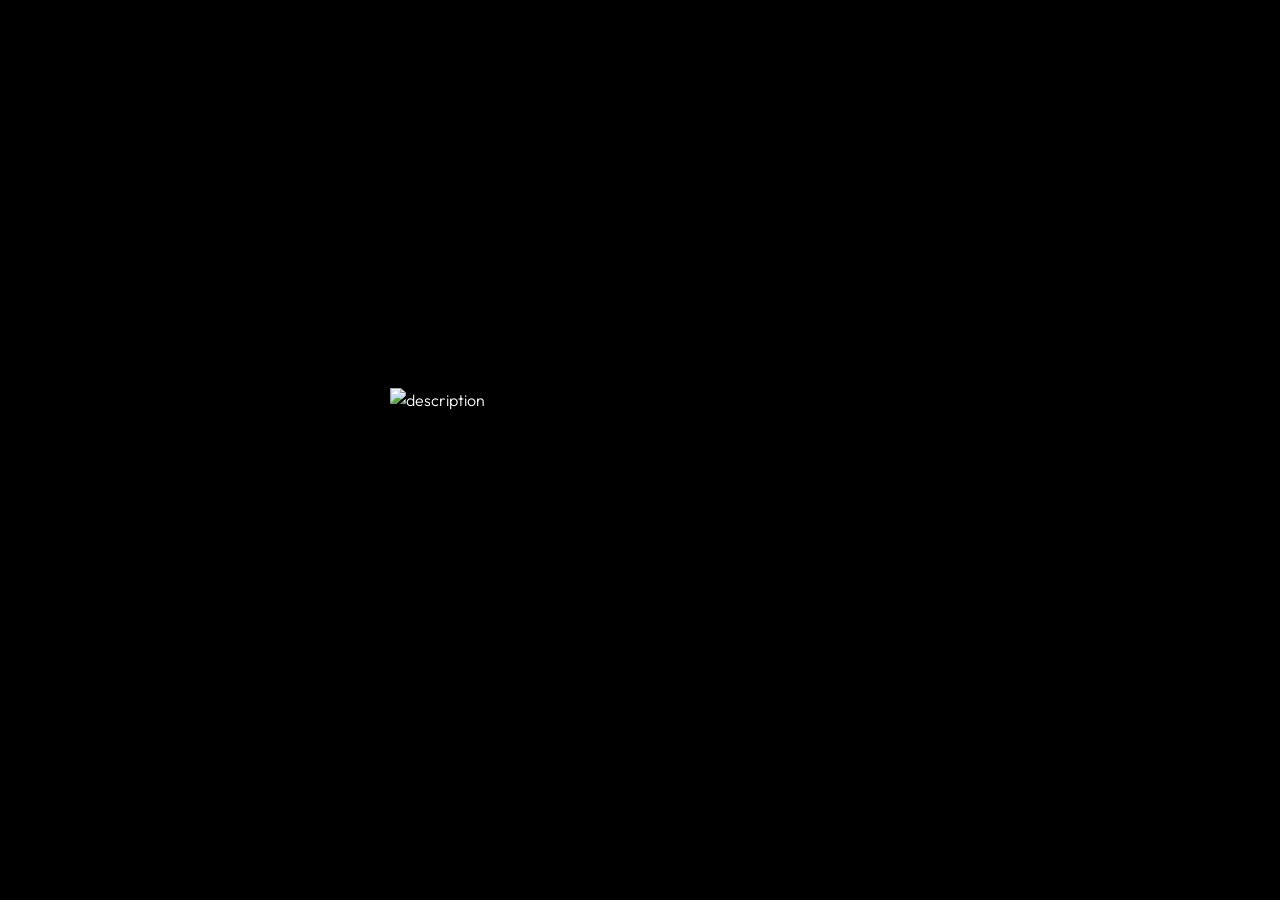
==== index.html @ 82092ff6 "ggt" ====
<!DOCTYPE html>
<html lang="en">

<head>

    <meta charset="UTF-8">
    <meta name="viewport" content="width=device-width, initial-scale=1.0">
    <meta http-equiv="X-UA-Compatible" content="ie=edge">

    <!-- bootstrap grid css -->
    <link rel="stylesheet" href="css/plugins/bootstrap-grid.css">
    <!-- font awesome css -->
    <link rel="stylesheet" href="css/plugins/font-awesome.min.css">
    <!-- swiper css -->
    <link rel="stylesheet" href="css/plugins/swiper.min.css">
    <!-- fancybox css -->
    <link rel="stylesheet" href="css/plugins/fancybox.min.css">
    <!-- ashley scss -->
    <link rel="stylesheet" href="css/style.css">
    <!-- page name -->

    <title>CHAYAMANA</title>
    <link rel="icon" type="image/png" href="Pics/IMG_8922.PNG">
<style>
.mil-preloader-animation .mil-animation-1 {
    opacity: 1;
    visibility: visible;
    animation: fadeOutText 0.6s ease forwards;
    animation-delay: 2s;
}
.mil-reveal-box {
    opacity: 0;
    animation: showThenHideBox 1.4s ease forwards;
    animation-delay: 2.6s;
    transform-origin: left;
}
.mil-preloader-animation .mil-animation-2 img {
    opacity: 0;
    animation: fadeInLogo 0.8s ease forwards;
    animation-delay: 4.2s;
}
@keyframes fadeOutText {
    to { opacity: 0; visibility: hidden; }
}
@keyframes showThenHideBox {
    0% { opacity: 1; transform: scaleX(1); }
    60% { opacity: 1; transform: scaleX(1); }
    100% { opacity: 1; transform: scaleX(0); }
}
@keyframes fadeInLogo {
    to { opacity: 1; }
}

/* Photo slideshow: fades between images every 5 seconds */
.mil-photo-slideshow {
    position: relative;
    overflow: hidden;
}
.mil-slide-img {
    position: absolute;
    top: 0;
    left: 0;
    width: 100%;
    height: 100%;
    object-fit: cover;
    opacity: 0;
    transition: opacity 1s ease-in-out;
}
.mil-slide-img.mil-slide-active {
    opacity: 1;
}

/* Circle photo: fills a decorative ring with a real photo */
.mil-team-list {
    position: relative;
}
.mil-circle-photo {
    position: absolute;
    width: 120px;
    height: 120px;
    border-radius: 50%;
    overflow: hidden;
    top: 50%;
    left: 50%;
    transform: translate(-50%, -50%);
    z-index: 3;
    pointer-events: none;
}
.mil-circle-photo img {
    width: 100%;
    height: 100%;
    object-fit: cover;

    
}
/* Small circular avatar above testimonial text, aligned left */
.mil-review-avatar {
    width: 110px;
    height: 110px;
    border-radius: 50%;
    overflow: hidden;
    margin: 0 auto 20px auto;
    border: 2px solid #fff;
}

.mil-review-avatar img {
    width: 100%;
    height: 100%;
    object-fit: cover;
}

.mil-rules-badge {
    display: flex;
    flex: 0 0 auto;
    width: min(460px, 70vw);
    align-items: center;
    justify-content: center;
    margin: 0;
    overflow: visible;
}

.mil-rules-title {
    display: flex;
    flex-direction: column;
    align-items: center;
    gap: 20px;
}

.mil-rules-badge img {
    display: block;
    width: 100%;
    height: auto;
    max-height: none;
    object-fit: contain;
    object-position: center;
}

@media screen and (max-width: 768px) {
    .mil-rules-badge {
        width: min(340px, 78vw);
    }
}

.mil-partners-black {
    display: flex;
    min-height: 110px;
    align-items: center;
    padding: 15px 0;
}

.mil-partners-black .container {
    display: flex;
    align-items: center;
    justify-content: center;
    padding: 0;
}

.mil-partners-black .swiper-container {
    height: 80px;
}

.mil-partners-black .swiper-wrapper,
.mil-partners-black .swiper-slide,
.mil-partners-black .mil-partner-frame {
    height: 100%;
}

.mil-partners-black .mil-partner-frame {
    display: flex;
    align-items: center;
    justify-content: center;
}

.mil-partners-black .mil-partner-frame img {
    max-height: 70px;
    object-fit: contain;
}

</style>
</head>

<body>

    <!-- wrapper -->
    <div class="mil-wrapper" id="top">

        <!-- cursor -->
        <div class="mil-ball">
            <span class="mil-icon-1">
                <svg viewBox="0 0 128 128">
                    <path d="M106.1,41.9c-1.2-1.2-3.1-1.2-4.2,0c-1.2,1.2-1.2,3.1,0,4.2L116.8,61H11.2l14.9-14.9c1.2-1.2,1.2-3.1,0-4.2	c-1.2-1.2-3.1-1.2-4.2,0l-20,20c-1.2,1.2-1.2,3.1,0,4.2l20,20c0.6,0.6,1.4,0.9,2.1,0.9s1.5-0.3,2.1-0.9c1.2-1.2,1.2-3.1,0-4.2	L11.2,67h105.5l-14.9,14.9c-1.2,1.2-1.2,3.1,0,4.2c0.6,0.6,1.4,0.9,2.1,0.9s1.5-0.3,2.1-0.9l20-20c1.2-1.2,1.2-3.1,0-4.2L106.1,41.9	z" />
                </svg>
            </span>
            <div class="mil-more-text">More</div>
            <div class="mil-choose-text">Сhoose</div>
        </div>
        <!-- cursor end -->

        <!-- preloader -->
<div class="mil-preloader" style="background-image: linear-gradient(rgba(0,0,0,0.8), rgba(0,0,0,0.8)), url('New folder/FB_IMG_1783052125417.jpg.jpeg'); background-size: cover; background-position: center;">            
    <div class="mil-preloader-animation">
                <div class="mil-pos-abs mil-animation-1">
                    <p class="mil-h3 mil-muted"><B>Light.</B></p>
                    <p class="mil-h3 mil-muted mil-thin">Vision
                        .</p>
                    <p class="mil-h3 mil-muted"><B>Expression.</B></p>
                </div>
 <div class="mil-pos-abs mil-animation-2">
                    <div class="mil-reveal-frame">
                        <p class="mil-reveal-box"></p>
                        <img src="Pics/chayamana logo.png" width="500" height="125" alt="description">

                    </div>
                </div>

            </div>
        </div>

        <!-- preloader end -->

        <!-- scrollbar progress -->
        <div class="mil-progress-track">
            <div class="mil-progress"></div>
        </div>
        <!-- scrollbar progress end -->

        <!-- menu -->
        <div class="mil-menu-frame">
            <!-- frame clone -->
            <div class="mil-frame-top">
                <a href="index.html" class="mil-logo"><img loading="lazy" src="Pics/IMG_8922.PNG" alt="Logo" style="height: 40px; width: auto;"></a>
                <div class="mil-menu-btn">
                    <span></span>
                </div>
            </div>
            <!-- frame clone end -->
            <div class="container">
                <div class="mil-menu-content">
                    <div class="row">
                        <div class="col-xl-5">

                            <nav class="mil-main-menu" id="swupMenu">
                                <ul>
                                    <li class="mil-has-children mil-active">
                                        <a href="#.">Homepage</a>
                                        <ul>
                                            <li><a href="index.html">Landing page</a></li>
                                        </ul>
                                    </li>
                                    <li class="mil-has-children">
                                     <a href="#.">Legacy Of CHAYAMANA</a>
                                    <ul>
                                    <li><a href="portfolio-1.html">Grid type 1</a></li>
                                    </ul>
                                    </li>
                                    <li class="mil-has-children">
                                  <a href="#.">Rules And Regulations</a>
                                        <ul>
                                  <li><a data-no-swup href="Yellow and Grey Modern Clean Company Project Proposal.pdf" target="_blank" rel="noopener">View PDF</a></li>
                                </ul>
                                </li>
                                </ul>
                            </nav>

                        </div>
                        <div class="col-xl-7">

                            <div class="mil-menu-right-frame">
                                <div class="mil-animation-in">
                                    <div class="mil-animation-frame">
                                        <div class="mil-animation mil-position-1 mil-scale" data-value-1="2" data-value-2="2"></div>
                                    </div>
                                </div>
                                <div class="mil-menu-right">
                                    <div class="row">
                                        <div class="col-lg-8 mil-mb-60">

                                            <h6 class="mil-muted mil-mb-30">Projects</h6>

                                            <ul class="mil-menu-list">
                                                <li><a href="portfolio-1.html" class="mil-light-soft">Legacy Of CHAYAMANA</a></li>
                                                            <li><a href="physical-competition.html" class="mil-light-soft">Physical Competition</a></li>
                                                            <li><a href="#rules" class="mil-light-soft">Submission</a></li>
                                                            <li><a href="Yellow and Grey Modern Clean Company Project Proposal.pdf" class="mil-light-soft" target="_blank" rel="noopener">Rules and</a></li>
                                            </ul>
</div>

<div class="row justify-content-between flex-sm-row-reverse">
                                <div class="col-md-7 col-lg-6">

                                    <div class="row justify-content-between">

                                        <div class="col-md-6 col-lg-5 mil-mb-60">

                                            <h6 class="mil-muted mil-up mil-mb-30">Chamathka Sadaru</h6><br>

                                            <p class="mil-light-soft mil-up"> Project Chair-person <a class="mil-no-wrap" href="tel:+94778400503">0778400503</a></p>

                                        </div>
                                        <div class="col-md-6 col-lg-5 mil-mb-60">

                                            <h6 class="mil-muted mil-up mil-mb-30">Pavan Bandara</h6><br>

                                            <p class="mil-light-soft mil-up"> Project Chair-person <a class="mil-no-wrap" href="tel:+94706088879">0706088879</a></p>

                                        </div>
                                    </div>

                                </div>
                            
                                    
                                </div>
                            </div>

                        </div>
                    </div>
                </div>
            </div>
        </div>
        <!-- menu -->
        
        <!-- curtain -->
        <div class="mil-curtain"></div>
        <!-- curtain end -->

        <!-- frame -->
        <div class="mil-frame">
            <div class="mil-frame-top">
                <a href="index.html" class="mil-logo"><img src="Pics/IMG_8922.PNG" alt="Logo" style="height: 40px; width: auto;"></a>
                <div class="mil-menu-btn">
                    <span></span>
                </div>
            </div>
            <div class="mil-frame-bottom">
                <div class="mil-current-page"></div>
                <div class="mil-back-to-top">
                    <a href="#top" class="mil-link mil-dark mil-arrow-place">
                        <span>Back to top</span>
                    </a>
                </div>
            </div>
        </div>
        <!-- frame end -->

        <!-- content -->
        <div class="mil-content">
            <div id="swupMain" class="mil-main-transition">

                <!-- banner -->
                <section class="mil-banner mil-dark-bg">
                    <div class="mi-invert-fix">
                        <div class="mil-animation-frame">
                            <div class="mil-animation mil-position-1 mil-scale" data-value-1="7" data-value-2="1.6"></div>
                            <div class="mil-animation mil-position-2 mil-scale" data-value-1="4" data-value-2="1"></div>
                            <div class="mil-animation mil-position-3 mil-scale" data-value-1="1.2" data-value-2=".1"></div>
                        </div>

                        <div class="mil-gradient"></div>

                        <div class="container">
                            <div class="mil-banner-content mil-up">
<br><img src="Pics/chayamana logo.png" width="500" height="125" alt="description"> <br>                             <h3 class="mil-muted mil-mb-60">About <span class="mil-thin">CHAYAMANA</span></h3>
                                <div class="row">
                                    <div class="col-md-2 col-lg-8">
                                        <p class="mil-light-soft mil-mb-80">CHAYAMANA is the flagship annual photography exhibition and competition organized by the Mahanama College Photographic Art Society (MCPAS). It provides a platform for young photographers across Sri Lanka to showcase their creativity, share unique perspectives, and celebrate the art of photography while promoting artistic excellence, technical skill, and innovation.
</p>

                                    </div>
                                </div>
<br>
                                <div class="mil-competition-links">
                                    <a href="Yellow and Grey Modern Clean Company Project Proposal.pdf" target="_blank" rel="noopener" class="mil-button mil-arrow-place">
                                        <span>Rules and Regulations</span>
                                    </a>
                                    <a href="physical-competition.html" target="_blank" rel="noopener" class="mil-button mil-arrow-place">
                                        <span>For Physical Competition</span>
                                    </a>
                                </div>


                                <a href="#rules" data-no-swup data-native-anchor class="mil-circle-text" aria-label="Scroll to Rules and Regulations">
                                    <svg version="1.1" xmlns="http://www.w3.org/2000/svg" xmlns:xlink="http://www.w3.org/1999/xlink" x="0px" y="0px" viewBox="0 0 300 300" enable-background="new 0 0 300 300" xml:space="preserve" class="mil-ct-svg mil-rotate" data-value="360">
                                        <defs>
                                            <path id="circlePath" d="M 150, 150 m -60, 0 a 60,60 0 0,1 120,0 a 60,60 0 0,1 -120,0 " />
                                        </defs>
                                        <circle cx="150" cy="100" r="75" fill="none" />
                                        <g>
                                            <use xlink:href="#circlePath" fill="none" />
                                            <text style="letter-spacing: 6.5px">
                                                <!-- circle text -->
                                                <textPath xlink:href="#circlePath">Scroll down -Rules And Regulations- </textPath>
                                            </text>
                                        </g>
                                    </svg>
                                    <span class="mil-button mil-arrow-place mil-icon-button mil-arrow-down" aria-hidden="true"></span>
                                </a>

                            </div>
                        </div>
                    </div>
                </section>
                <!-- banner end -->

                <!-- about -->
                <section id="about">
                    <div class="container mil-p-120-30">
                        <div class="row justify-content-between align-items-center">
                            <div class="col-lg-6 col-xl-5">

                                <div class="mil-mb-90">
                                    <h2><span class="mil-thin">History<br> OF</span> <b>CHAYAMANA</b></h2>
                                    <p class="mil-up mil-mb-60">Since its inception, CHAYAMANA has evolved from a school photography exhibition into one of Sri
Lanka's respected inter-school photography events. Organized annually by the Mahanama College
Photographic Art Society (MCPAS), the exhibition has provided countless young photographers
with the opportunity to display their work, receive professional recognition, and develop their artistic
vision.
Each edition reflects the dedication of the organizing committee, the passion of participating
photographers, and the continued growth of photographic art within the school community. While
embracing modern techniques and evolving styles, CHAYAMANA remains committed to its
founding purpose—promoting creativity, encouraging excellence, and inspiring a lifelong
appreciation for photography.</p>

                                    <p class="mil-up mil-mb-60">Collaboration is at the heart of what we do. Our team thrives on the synergy that arises when unique perspectives converge, fostering an environment of boundless creativity. By harnessing our collective expertise, we produce extraordinary results that consistently surpass expectations.</p>

                                    <div class="mil-about-quote">
                                        <div class="mil-avatar mil-up">
                                           <img loading="lazy" src="Pics/FB_IMG_1783184384167.jpg.jpeg">
                                        </div>
                                        <h6 class="mil-quote mil-up">The CHAYAMANA<span class="mil-thin"> Photographic exhibition was established By:</span>under the leadership of<b> Sethika Rathnayake</b></h6>
                                    </div>
                                </div>

                            </div>
                            <div class="col-lg-5">

                                <div class="mil-about-photo mil-mb-90">
                                    <div class="mil-lines-place"></div>
                                    <div class="mil-up mil-img-frame mil-photo-slideshow" style="padding-bottom: 160%;">
                                        <img loading="lazy" src="Pics/FB_IMG_1783184384167.jpg.jpeg" class="mil-slide-img mil-slide-active" alt="About photo">
                                    </div>
                                </div>

                            </div>
                        </div>
                    </div>
                </section>
                <!-- about end -->

                <!-- services -->
                <section id="rules" class="mil-dark-bg">
                    <div class="mi-invert-fix">
                        <div class="mil-animation-frame">
                            <div class="mil-animation mil-position-1 mil-scale" data-value-1="2.4" data-value-2="1.4" style="top: 300px; right: -100px"></div>
                            <div class="mil-animation mil-position-2 mil-scale" data-value-1="2" data-value-2="1" style="left: 150px"></div>
                        </div>
                        
                        <div class="container mil-p-120-0">

                            <div class="mil-mb-120">
                                <div class="mil-complex-text mil-rules-title justify-content-center mil-up mil-mb-15">
                                    <span class="mil-rules-badge"><img loading="lazy" src="Pics/chayamana logo.png" alt="CHAYAMANA"></span>
                                    <h2 class="mil-h1 mil-muted mil-center">Submissions<span class="mil-thin"> Are Here</span></h2>

                                </div>
                                <div class="mil-complex-text justify-content-center mil-up">

                                    
                                    <div class="mil-center mil-up mil-mb-30">
                                        <a data-no-swup href="Yellow and Grey Modern Clean Company Project Proposal.pdf" target="_blank" rel="noopener" class="mil-button mil-arrow-place">
                                            <span>Click Here For Submissions</span>
                                        </a>
                                    </div>
                                </div>
                            </div>

                        </div>
                    </div>
                </section>
                <!-- services end -->

                <!-- team -->
                <section class="mil-judge-section">
                    <div class="container mil-p-120-30">
                        <div class="row justify-content-between align-items-center">
                            <div class="col-lg-5 col-xl-4">

                                <div class="mil-mb-90">
                                    <h2 class="mil-up mil-mb-60"><strong>A Visionary Perspective</strong></h2>
                                    <p class="mil-up mil-mb-30">

<b>Mr. Sanka Sammana</b>

President of the National Photographic Art Society of Sri Lanka (NPAS)

An accomplished figure in the field of photography, Mr. Sanka Sammana brings a wealth of experience, expertise and passion to CHAYAMANA 2026.

As the President of the National Photographic Art Society of Sri Lanka, he has made significant contributions to the photographic community, inspiring photographers and supporting the growth of photographic art in Sri Lanka.

For CHAYAMANA 2026, he joins us as our Chief Judge and Event Coordinator, bringing his distinguished expertise and vision to ensure a meaningful and inspiring celebration of photography.

Distinctions & Affiliations
EFIAP · GPU CR 2 · GPU Aphrodite · GAPU · LPSS · FNAPSL · ANPAS · AISLP</p>

                                    <p class="mil-up mil-mb-60">Together, our creative team is committed to delivering impactful work that exceeds expectations.</p>

                                    <h4 class="mil-up"><span class="mil-thin">We</span> delivering <br><span class="mil-thin">exceptional</span> results.</h4>
                                </div>

                            </div>
                            <div class="col-lg-6">

                                <div class="mil-team-list">
                                    <div class="mil-lines-place"></div>

                            
                                    <div class="row mil-mb-60 justify-content-center">
                                        <div class="col-12 col-md-10 col-lg-9">

                                            <div class="mil-team-card mil-up mil-mb-30">
                                                <img loading="lazy" src="Pics/Exco/Mr-Sanka-Sammana.jpg.jpeg" alt="Mr. Sanka Sammana">
                                                <div class="mil-description">
                                                    <div class="mil-secrc-text">
                                                        <h5 class="mil-muted mil-mb-5">Sanka </h5>
                                                        <p class="mil-link mil-light-soft mil-mb-10">Sammana</p>
                                                        <ul class="mil-social-icons mil-center">
                                                            <li><a href="#." target="_blank" class="social-icon"> <i class="fab fa-behance"></i></a></li>
                                                            <li><a href="#." target="_blank" class="social-icon"> <i class="fab fa-dribbble"></i></a></li>
                                                            <li><a href="#." target="_blank" class="social-icon"> <i class="fab fa-twitter"></i></a></li>
                                                            <li><a href="#." target="_blank" class="social-icon"> <i class="fab fa-github"></i></a></li>
                                                        </ul>
                                                    </div>
                                                </div>
                                            </div>

                                            
                                        </div>
                </section>
                <!-- team end -->

                <!-- reviews -->
                <section class="mil-soft-bg">
                    <div class="container mil-p-120-120">

                        <div class="row">
                            <div class="col-lg-10">

                                <span class="mil-suptitle mil-suptitle-right mil-suptitle-dark mil-up">Meet<br><span class="mil-thin">Our EXCO Panel</span></span>

                            </div>
                        </div>

                        <h2 class="mil-center mil-up mil-mb-60">Meet<span class="mil-thin">Our</span> <br>EXCO<span class="mil-thin"> Panel</span></h2>

                        <div class="mil-revi-pagination mil-up mil-mb-60"></div>

                        <div class="row mil-relative justify-content-center">
                            <div class="col-lg-8">

                                <div class="mil-slider-nav mil-soft mil-reviews-nav mil-up">
                                    <div class="mil-slider-arrow mil-prev mil-revi-prev mil-arrow-place"></div>
                                    <div class="mil-slider-arrow mil-revi-next mil-arrow-place"></div>
                                </div>

                                <svg xmlns="http://www.w3.org/2000/svg" viewBox="0 0 48 48" class="mil-quote-icon mil-up">
                                    <path d="M 13.5 10 A 8.5 8.5 0 0 0 13.5 27 A 8.5 8.5 0 0 0 18.291016 25.519531 C 17.422273 29.222843 15.877848 31.803343 14.357422 33.589844 C 12.068414 36.279429 9.9433594 37.107422 9.9433594 37.107422 A 1.50015 1.50015 0 1 0 11.056641 39.892578 C 11.056641 39.892578 13.931586 38.720571 16.642578 35.535156 C 19.35357 32.349741 22 27.072581 22 19 A 1.50015 1.50015 0 0 0 21.984375 18.78125 A 8.5 8.5 0 0 0 13.5 10 z M 34.5 10 A 8.5 8.5 0 0 0 34.5 27 A 8.5 8.5 0 0 0 39.291016 25.519531 C 38.422273 29.222843 36.877848 31.803343 35.357422 33.589844 C 33.068414 36.279429 30.943359 37.107422 30.943359 37.107422 A 1.50015 1.50015 0 1 0 32.056641 39.892578 C 32.056641 39.892578 34.931586 38.720571 37.642578 35.535156 C 40.35357 32.349741 43 27.072581 43 19 A 1.50015 1.50015 0 0 0 42.984375 18.78125 A 8.5 8.5 0 0 0 34.5 10 z" fill="#000000" />
                                </svg>

                                <div class="swiper-container mil-reviews-slider">
                                    <div class="swiper-wrapper">
                                        <div class="swiper-slide">
                                            <div class="mil-review-frame mil-center" data-swiper-parallax="-200" data-swiper-parallax-opacity="0">
                                                <div class="mil-review-avatar">
                                                    <img loading="lazy" src="Pics/Exco/WhatsApp Image 2026-03-10 at 13.06.12.jpeg" alt="Sarah Newman">
                                                </div>
                                                <h5 class="mil-up mil-mb-10">Virul Bonula</h5>
                                                <p class="mil-mb-5 mil-upper mil-up mil-mb-30">Club President</p>
                                                <p class="mil-text-xl mil-up">Virul Bonula joined MCPAS in 2023 and has since grown into one of the club's most dedicated members, now proudly serving as Club President. His leadership, passion for the club's mission, and commitment to bringing members together have helped shape MCPAS into a stronger, more connected community.</p>
                                            </div>
                                        </div>
                                        <div class="swiper-slide">
                                            <div class="mil-review-frame mil-center" data-swiper-parallax="-200" data-swiper-parallax-opacity="0">
                                                <div class="mil-review-avatar">
                                                    <img loading="lazy" src="Pics/Exco/IMG_0267 (1).jpg" alt="Inura">
                                                </div>
                                                <h5 class="mil-up mil-mb-10">Inura Samarasinghe</h5>
                                                <p class="mil-mb-5 mil-upper mil-up mil-mb-30">Club Secretary</p>
                                                <p class="mil-text-xl mil-up">Inura Samarasinghe has been an active member of MCPAS since 2023. Currently serving as Club Secretary, he ensures the club runs smoothly through his strong organizational skills and steady commitment to its mission.</p>
                                            </div>
                                        </div>
                                        <div class="swiper-slide">
                                            <div class="mil-review-frame mil-center" data-swiper-parallax="-200" data-swiper-parallax-opacity="0">
                                                <div class="mil-review-avatar">
                                                    <img loading="lazy" src="Pics/Exco/IMG_0259 (1).jpg" alt="Senuda">
                                                </div>
                                                <h5 class="mil-up mil-mb-10">Senuda Disas</h5>
                                                <p class="mil-mb-5 mil-upper mil-up mil-mb-30">Club Treasurer</p>
                                                <p class="mil-text-xl mil-up">Senuda Disas has been an active member of MCPAS since 2024. Currently serving as Club Treasurer, he manages the club's finances with diligence and integrity, ensuring transparency and sound financial planning.</p>
                                            </div>
                                        </div>
                                        <div class="swiper-slide">
                                            <div class="mil-review-frame mil-center" data-swiper-parallax="-200" data-swiper-parallax-opacity="0">
                                                <div class="mil-review-avatar">
                                                    <img loading="lazy" src="Pics/Exco/IMG_0248.jpg" alt="Chamathka">
                                                </div>
                                                <h5 class="mil-up mil-mb-10">Chamathka Sadaru</h5>
                                                <p class="mil-mb-5 mil-upper mil-up mil-mb-30">Club Vice President</p>
                                                <p class="mil-text-xl mil-up">Chamathka Sandaru joined MCPAS as an active member in 2025 and now serves as Club Vice President. He supports the club's leadership with commitment and a clear focus on advancing its goals.</p>
                                            </div>
                                        </div>
                                        <div class="swiper-slide">
                                            <div class="mil-review-frame mil-center" data-swiper-parallax="-200" data-swiper-parallax-opacity="0">
                                                <div class="mil-review-avatar">
                                                    <img loading="lazy" src="Pics/Exco/IMG_0272.jpg" alt="Pavan">
                                                </div>
                                                <h5 class="mil-up mil-mb-10">Pavan Bandara</h5>
                                                <p class="mil-mb-5 mil-upper mil-up mil-mb-30">Club Vice Secretary</p>
                                                <p class="mil-text-xl mil-up">Pavan Bandara joined MCPAS in 2025 and now serves as Vice Secretary. He supports the club's administrative operations with diligence and a strong commitment to its goals.</p>
                                            </div>
                                        </div>
                                        <div class="swiper-slide">
                                            <div class="mil-review-frame mil-center" data-swiper-parallax="-200" data-swiper-parallax-opacity="0">
                                                <div class="mil-review-avatar">
                                                    <img loading="lazy" src="Pics/Exco/IMG_0312.jpg" alt="Janidu">
                                                </div>
                                                <h5 class="mil-up mil-mb-10">Janidu Ayodhya</h5>
                                                <p class="mil-mb-5 mil-upper mil-up mil-mb-30">Club Vice Treasurer</p>
                                                <p class="mil-text-xl mil-up">Janidu Ayodhya joined MCPAS in 2025 and now serves as Vice Treasurer. He assists in managing the club's finances with diligence and a strong sense of accountability.</p>
                                            </div>
                                        </div>
                                        <div class="swiper-slide">
                                            <div class="mil-review-frame mil-center" data-swiper-parallax="-200" data-swiper-parallax-opacity="0">
                                                <div class="mil-review-avatar">
                                                    <img loading="lazy" src="Pics/Exco/WhatsApp Image 2026-07-20 at 9.17.09 PM.jpeg" alt="Nikesh">
                                                </div>
                                                <h5 class="mil-up mil-mb-10">Nikesh Guruge</h5>
                                                <p class="mil-mb-5 mil-upper mil-up mil-mb-30">Club Coordinator</p>
                                                <p class="mil-text-xl mil-up">Nikesh joined MCPAS in 2025 and now serves as Coordinator. He is dedicated to the club's success and works tirelessly to support its initiatives.</p>
                                            </div>
                                        </div>
                                        <div class="swiper-slide">
                                            <div class="mil-review-frame mil-center" data-swiper-parallax="-200" data-swiper-parallax-opacity="0">
                                                <div class="mil-review-avatar">
                                                    <img loading="lazy" src="Pics/Exco/WhatsApp Image 2026-09-10 at 2.55.40 PM.jpeg" alt="Navinu">
                                                </div>
                                                <h5 class="mil-up mil-mb-10">Navinu Brandi</h5>
                                                <p class="mil-mb-5 mil-upper mil-up mil-mb-30">Club Coordinator</p>
                                                <p class="mil-text-xl mil-up">Navinu joined MCPAS in 2025 and now serves as Coordinator. He plays a vital role in organizing club activities and ensuring smooth communication between members.</p>
                                            </div>
                                        </div>
                                    </div>
                                </div>

                            </div>
                        </div>

                    </div>
                </section>
                <!-- reviews end -->

                <!-- partners -->
<div class="mil-soft-bg mil-partners-black">
    <div class="container">
                        <div class="swiper-container mil-infinite-show mil-up">
                            
                            <div class="swiper-wrapper">
                                <div class="swiper-slide">
                                    <a href="#." class="mil-partner-frame" style="width: 150px;"><img loading="lazy" src="Pics/chayamana logo.png" alt="logo"></a>
                                </div>
                                <div class="swiper-slide">
                                    <a href="#." class="mil-partner-frame" style="width: 150px;"><img loading="lazy" src="Pics/IMG_8923.PNG" alt="logo"></a>
                                </div>
                                <div class="swiper-slide">
                                    <a href="#." class="mil-partner-frame" style="width: 150px;"><img loading="lazy" src="Pics/chayamana logo.png" alt="logo"></a>
                                </div>
                                <div class="swiper-slide">
                                    <a href="#." class="mil-partner-frame" style="width: 150px;"><img loading="lazy" src="Pics/IMG_8923.PNG" alt="logo"></a>
                                </div>
                            </div>
                        </div>

                    </div>
                </div>
                <!-- partners end -->
<!-- map -->
<div class="mil-map-frame mil-up">
    <a href="https://www.google.com/maps/search/?api=1&query=Mahanama+College+Colombo+03" target="_blank" rel="noopener" data-no-swup aria-label="Open Mahanama College in Google Maps" style="display:block; position:relative; width:100%; height:100%; z-index:1;">
        <div class="mil-map" style="width:100%; height:100%;">
            <iframe src="https://www.google.com/maps?q=Mahanama+College+Colombo+03&z=15&output=embed" style="border:0; width:100%; height:100%; display:block; background:#ddd;" allowfullscreen="" loading="lazy" referrerpolicy="no-referrer-when-downgrade"></iframe>
        </div>
    </a>
</div>
<!-- map end -->

                <!-- footer -->
                <footer class="mil-dark-bg">
                    <div class="mi-invert-fix">
                        <div class="container mil-p-120-60">
                            <div class="row justify-content-between">
                                <div class="col-md-4 col-lg-4 mil-mb-60">

                                    <div class="mil-muted mil-logo mil-up mil-mb-30"><IMG src="Pics/chayamana logo.png" alt="logo" style="width: 100px;"></div>

                                    <p class="mil-light-soft mil-up mil-mb-30">Subscribe our newsletter:</p>

                                </div>
                                <div class="col-md-7 col-lg-6">
                                    <div class="row justify-content-end">
                                        <div class="col-md-6 col-lg-7">

                                            <nav class="mil-footer-menu mil-mb-60">
                                                <ul>
                                                    <li class="mil-up mil-active">
                                                        <a href="index.html">Home</a>
                                                    </li>
                                                    <li class="mil-up">
                                                        <a href="portfolio-1.html">Legacy Of CHAYAMANA</a>
                                                    </li>
                                                    <li class="mil-up">
                                                        <a data-no-swup href="Yellow and Grey Modern Clean Company Project Proposal.pdf" target="_blank" rel="noopener">Rules &amp; Regulations</a>
                                                    </li>
                                                </ul>
                                            </nav>

                                        </div>
                                        <div class="col-md-6 col-lg-5">


                                        </div>
                                    </div>
                                </div>
                            </div>

                            <div class="row justify-content-between flex-sm-row-reverse">
                                <div class="col-md-7 col-lg-6">

                                    <div class="row justify-content-between">

                                        <div class="col-md-6 col-lg-5 mil-mb-60">

                                            <h6 class="mil-muted mil-up mil-mb-30">Chamathka Sadaru</h6><br>

                                            <p class="mil-light-soft mil-up"> Project Chair-person <a class="mil-no-wrap" href="tel:+94778400503">0778400503</a></p>

                                        </div>
                                        <div class="col-md-6 col-lg-5 mil-mb-60">

                                            <h6 class="mil-muted mil-up mil-mb-30">Pavan Bandara</h6><br>

                                            <p class="mil-light-soft mil-up"> Project Chair-person <a class="mil-no-wrap" href="tel:+94706088879">0706088879</a></p>

                                        </div>
                                    </div>

                                </div>
                                <div class="col-md-4 col-lg-6 mil-mb-60">

                                    <div class="mil-vert-between">
                                        <div class="mil-mb-30">
                                            <ul class="mil-social-icons mil-up">
                                                <li><a href="#." target="_blank" class="social-icon"> <i class="far fa-circle"></i></a></li>
                                                <li><a href="#." target="_blank" class="social-icon"> <i class="far fa-circle"></i></a></li>
                                                <li><a href="#." target="_blank" class="social-icon"> <i class="far fa-circle"></i></a></li>
                                                <li><a href="#." target="_blank" class="social-icon"> <i class="far fa-circle"></i></a></li>
                                            </ul>
                                        </div>
                                        <p class="mil-light-soft mil-up">© Copyright 2026 - Mil. All Rights Reserved by MCPAS.</p>
                                    </div>

                                </div>
                            </div>
                        </div>
                    </div>
                </footer>
                <!-- footer end -->

                <!-- hidden elements -->
                <div class="mil-hidden-elements">
                    <div class="mil-dodecahedron">
                        <div class="mil-pentagon">
                            <div></div>
                            <div></div>
                            <div></div>
                            <div></div>
                            <div></div>
                        </div>
                        <div class="mil-pentagon">
                            <div></div>
                            <div></div>
                            <div></div>
                            <div></div>
                            <div></div>
                        </div>
                        <div class="mil-pentagon">
                            <div></div>
                            <div></div>
                            <div></div>
                            <div></div>
                            <div></div>
                        </div>
                        <div class="mil-pentagon">
                            <div></div>
                            <div></div>
                            <div></div>
                            <div></div>
                            <div></div>
                        </div>
                        <div class="mil-pentagon">
                            <div></div>
                            <div></div>
                            <div></div>
                            <div></div>
                            <div></div>
                        </div>
                        <div class="mil-pentagon">
                            <div></div>
                            <div></div>
                            <div></div>
                            <div></div>
                            <div></div>
                        </div>
                        <div class="mil-pentagon">
                            <div></div>
                            <div></div>
                            <div></div>
                            <div></div>
                            <div></div>
                        </div>
                        <div class="mil-pentagon">
                            <div></div>
                            <div></div>
                            <div></div>
                            <div></div>
                            <div></div>
                        </div>
                        <div class="mil-pentagon">
                            <div></div>
                            <div></div>
                            <div></div>
                            <div></div>
                            <div></div>
                        </div>
                        <div class="mil-pentagon">
                            <div></div>
                            <div></div>
                            <div></div>
                            <div></div>
                            <div></div>
                        </div>
                        <div class="mil-pentagon">
                            <div></div>
                            <div></div>
                            <div></div>
                            <div></div>
                            <div></div>
                        </div>
                        <div class="mil-pentagon">
                            <div></div>
                            <div></div>
                            <div></div>
                            <div></div>
                            <div></div>
                        </div>
                    </div>

                    <svg xmlns="http://www.w3.org/2000/svg" viewBox="0 0 24 24" class="mil-arrow">
                        <path d="M 14 5.3417969 C 13.744125 5.3417969 13.487969 5.4412187 13.292969 5.6367188 L 13.207031 5.7226562 C 12.816031 6.1136563 12.816031 6.7467188 13.207031 7.1367188 L 17.070312 11 L 4 11 C 3.448 11 3 11.448 3 12 C 3 12.552 3.448 13 4 13 L 17.070312 13 L 13.207031 16.863281 C 12.816031 17.254281 12.816031 17.887344 13.207031 18.277344 L 13.292969 18.363281 C 13.683969 18.754281 14.317031 18.754281 14.707031 18.363281 L 20.363281 12.707031 C 20.754281 12.316031 20.754281 11.682969 20.363281 11.292969 L 14.707031 5.6367188 C 14.511531 5.4412187 14.255875 5.3417969 14 5.3417969 z" />
                    </svg>

                    <svg width="250" viewBox="0 0 300 1404" fill="none" xmlns="http://www.w3.org/2000/svg" class="mil-lines">
                        <path fill-rule="evenodd" clip-rule="evenodd" d="M1 892L1 941H299V892C299 809.71 232.29 743 150 743C67.7096 743 1 809.71 1 892ZM0 942H300V892C300 809.157 232.843 742 150 742C67.1573 742 0 809.157 0 892L0 942Z" class="mil-move" />
                        <path fill-rule="evenodd" clip-rule="evenodd" d="M299 146V97L1 97V146C1 228.29 67.7096 295 150 295C232.29 295 299 228.29 299 146ZM300 96L0 96V146C0 228.843 67.1573 296 150 296C232.843 296 300 228.843 300 146V96Z" class="mil-move" />
                        <path fill-rule="evenodd" clip-rule="evenodd" d="M299 1H1V1403H299V1ZM0 0V1404H300V0H0Z" />
                        <path fill-rule="evenodd" clip-rule="evenodd" d="M150 -4.37115e-08L150 1404L149 1404L149 0L150 -4.37115e-08Z" />
                        <path fill-rule="evenodd" clip-rule="evenodd" d="M150 1324C232.29 1324 299 1257.29 299 1175C299 1092.71 232.29 1026 150 1026C67.7096 1026 1 1092.71 1 1175C1 1257.29 67.7096 1324 150 1324ZM150 1325C232.843 1325 300 1257.84 300 1175C300 1092.16 232.843 1025 150 1025C67.1573 1025 0 1092.16 0 1175C0 1257.84 67.1573 1325 150 1325Z" class="mil-move" />
                        <path fill-rule="evenodd" clip-rule="evenodd" d="M300 1175H0V1174H300V1175Z" class="mil-move" />
                        <path fill-rule="evenodd" clip-rule="evenodd" d="M150 678C232.29 678 299 611.29 299 529C299 446.71 232.29 380 150 380C67.7096 380 1 446.71 1 529C1 611.29 67.7096 678 150 678ZM150 679C232.843 679 300 611.843 300 529C300 446.157 232.843 379 150 379C67.1573 379 0 446.157 0 529C0 611.843 67.1573 679 150 679Z" class="mil-move" />
                        <path fill-rule="evenodd" clip-rule="evenodd" d="M299 380H1V678H299V380ZM0 379V679H300V379H0Z" class="mil-move" />
                    </svg>
                </div>
                <!-- hidden elements end -->

            </div>
        </div>
        <!-- content -->
    </div>
    <!-- wrapper end -->

    <!-- jQuery js -->
    <script src="js/plugins/jquery.min.js"></script>
    <!-- swup js -->
    <script src="js/plugins/swup.min.js"></script>
    <!-- swiper js -->
    <script src="js/plugins/swiper.min.js"></script>
    <!-- fancybox js -->
    <script src="js/plugins/fancybox.min.js"></script>
    <!-- gsap js -->
    <script src="js/plugins/gsap.min.js"></script>
    <!-- smooth-scroll.js removed: it hijacked wheel scrolling and fought with ScrollTrigger -->
    <!-- scroll trigger js -->
    <script src="js/plugins/ScrollTrigger.min.js"></script>
    <!-- scroll to js -->
    <script src="js/plugins/ScrollTo.min.js"></script>
    <!-- ashley js -->
    <script src="js/main.js"></script>

    <!-- auto-slide reviews -->
    <script>
    window.addEventListener('load', function () {
        var attempts = 0;
        var checkSlider = setInterval(function () {
            var reviewSlider = document.querySelector('.mil-reviews-slider');
            attempts++;

            if (reviewSlider && reviewSlider.swiper) {
                reviewSlider.swiper.params.autoplay = {
                    delay: 3000,
                    disableOnInteraction: false
                };
                reviewSlider.swiper.autoplay.start();
                clearInterval(checkSlider);
            }

            if (attempts > 20) {
                clearInterval(checkSlider);
            }
        }, 500);
    });
    </script>

    <!-- photo slideshow script: cycles images every 5 seconds -->
    <script>
    document.addEventListener('DOMContentLoaded', function () {
        const slides = document.querySelectorAll('.mil-photo-slideshow .mil-slide-img');
        let current = 0;

        if (slides.length > 1) {
            setInterval(function () {
                slides[current].classList.remove('mil-slide-active');
                current = (current + 1) % slides.length;
                slides[current].classList.add('mil-slide-active');
            }, 5000);
        }
    });
    </script>

</body>

</html>
---- css/style.css ----
@import url("https://fonts.googleapis.com/css2?family=Outfit:wght@100;200;300;400;500;600;700;800;900&display=swap");
@import url(https://cdnjs.cloudflare.com/ajax/libs/font-awesome/5.15.0/css/all.min.css);
*,
*:before,
*:after {
  -webkit-box-sizing: border-box;
          box-sizing: border-box;
  padding: 0;
  margin: 0;
}
html,
body {
  width: 100%;
  max-width: 100%;
  padding: 0;
  margin: 0;
  font-family: "Outfit", sans-serif;
  font-size: 16px;
  font-weight: 300;
  color: rgba(0, 0, 0, 0.5);
  line-height: 150%;
}
img,
svg,
video,
iframe {
  max-width: 100%;
  height: auto;
  display: block;
}
.mil-wrapper {
  position: relative;
  overflow: hidden;
  max-width: 100%;
  width: 100%;
}
@media screen and (max-width: 768px) {
  html,
body {
    font-size: 15px;
  }
}
*::-moz-selection {
  color: inherit;
  background-color: transparent;
}
*::selection {
  color: inherit;
  background-color: transparent;
}
.mil-wrapper {
  position: relative;
  overflow: hidden;
  max-width: 100%;
}
.container {
  pointer-events: all;
}
.mil-relative {
  position: relative;
}
.mil-o-hidden {
  overflow: hidden;
}
.mil-flex {
  display: -webkit-box;
  display: -ms-flexbox;
  display: flex;
}
.mil-vert-between {
  display: -webkit-box;
  display: -ms-flexbox;
  display: flex;
  -webkit-box-orient: vertical;
  -webkit-box-direction: normal;
      -ms-flex-direction: column;
          flex-direction: column;
  -webkit-box-pack: justify;
      -ms-flex-pack: justify;
          justify-content: space-between;
  height: 100%;
}
@media screen and (max-width: 992px) {
  .mil-mobile-hidden {
    display: none;
  }
}
section {
  position: relative;
  overflow: hidden;
}
h1,
.mil-h1,
h2,
.mil-h12,
h3,
.mil-h3,
h4,
.mil-h4,
h5,
.mil-h5,
h6,
.mil-h6 {
  font-family: "Outfit", sans-serif;
  color: rgb(0, 0, 0);
  font-weight: 500;
  line-height: 120%;
}
@media screen and (max-width: 768px) {
  h1 br,
.mil-h1 br,
h2 br,
.mil-h12 br,
h3 br,
.mil-h3 br,
h4 br,
.mil-h4 br,
h5 br,
.mil-h5 br,
h6 br,
.mil-h6 br {
    display: none;
  }
}
h1,
.mil-h1 {
  font-size: 86px;
}
@media screen and (max-width: 1400px) {
  h1,
.mil-h1 {
    font-size: 74px;
  }
}
@media screen and (max-width: 1200px) {
  h1,
.mil-h1 {
    font-size: 72px;
  }
}
@media screen and (max-width: 992px) {
  h1,
.mil-h1 {
    font-size: 58px;
  }
}
@media screen and (max-width: 768px) {
  h1,
.mil-h1 {
    font-size: 34px;
  }
}
h2,
.mil-h2 {
  font-size: 68px;
  line-height: 120%;
}
@media screen and (max-width: 1200px) {
  h2,
.mil-h2 {
    font-size: 56px;
  }
}
@media screen and (max-width: 992px) {
  h2,
.mil-h2 {
    font-size: 44px;
  }
}
@media screen and (max-width: 768px) {
  h2,
.mil-h2 {
    font-size: 36px;
  }
}
h3,
.mil-h3 {
  font-size: 42px;
}
@media screen and (max-width: 1200px) {
  h3,
.mil-h3 {
    font-size: 39px;
  }
}
@media screen and (max-width: 992px) {
  h3,
.mil-h3 {
    font-size: 36px;
  }
}
@media screen and (max-width: 768px) {
  h3,
.mil-h3 {
    font-size: 30px;
  }
}
h4,
.mil-h4 {
  font-size: 28px;
}
@media screen and (max-width: 1200px) {
  h4,
.mil-h4 {
    font-size: 26px;
  }
}
@media screen and (max-width: 992px) {
  h4,
.mil-h4 {
    font-size: 24px;
  }
}
@media screen and (max-width: 768px) {
  h4,
.mil-h4 {
    font-size: 22px;
  }
}
h5,
.mil-h5 {
  font-size: 20px;
  line-height: 150%;
}
@media screen and (max-width: 768px) {
  h5,
.mil-h5 {
    font-size: 18px;
  }
}
h6,
.mil-h6 {
  font-size: 18px;
  line-height: 150%;
}
@media screen and (max-width: 1200px) {
  h6,
.mil-h6 {
    font-size: 17px;
  }
}
@media screen and (max-width: 992px) {
  h6,
.mil-h6 {
    font-size: 16px;
  }
}
@media screen and (max-width: 768px) {
  h6,
.mil-h6 {
    font-size: 21px;
  }
}
.mil-no-wrap {
  white-space: nowrap;
}
blockquote {
  padding: 60px;
  background-color: rgba(0, 0, 0, 0.05);
  font-size: 18px;
  color: rgb(0, 0, 0);
  font-style: italic;
  border-left: solid 4px rgb(255, 152, 0);
}
@media screen and (max-width: 768px) {
  blockquote {
    padding: 30px;
    font-size: 16px;
  }
}
.mil-text-sm {
  font-size: 15px;
}
.mil-text-lg {
  font-size: 18px;
  line-height: 170%;
}
.mil-text-xl {
  font-size: 22px;
  line-height: 180%;
}
@media screen and (max-width: 768px) {
  .mil-text-xl {
    font-size: 20px;
  }
}
.mil-upper {
  text-transform: uppercase;
  font-size: 12px;
  font-weight: 500;
  letter-spacing: 2px;
}
.mil-bold {
  font-weight: 500;
}
.mil-thin {
  font-weight: 100;
}
a {
  color: inherit;
  text-decoration: none;
}
.mil-complex-title {
  line-height: normal;
}
.mil-accent {
  color: rgb(255, 152, 0);
}
.mil-light {
  color: rgb(255, 255, 255) !important;
}
.mil-light a {
  color: rgb(255, 255, 255) !important;
}
.mil-muted {
  color: rgba(255, 255, 255, 0.9);
}
.mil-dark {
  color: rgb(0, 0, 0);
}
.mil-light-soft {
  color: rgba(255, 255, 255, 0.4);
}
.mil-dark-soft {
  color: rgba(0, 0, 0, 0.5);
}
.mil-marker {
  background-color: rgb(255, 152, 0);
  padding: 0 5px;
}
.mil-center {
  text-align: center;
}
.mil-left {
  text-align: left;
}
.mil-right {
  text-align: right;
}
@media screen and (max-width: 576px) {
  .mil-sm-center {
    text-align: center;
  }
}
.mil-suptitle {
  position: relative;
  display: block;
  margin-bottom: 60px;
}
.mil-suptitle:before {
  content: "";
  position: absolute;
  right: calc(100% + 30px);
  top: 10px;
  width: 600px;
  height: 1px;
  background-color: rgb(255, 255, 255);
  opacity: 0.2;
}
.mil-suptitle.mil-suptitle-right {
  text-align: right;
}
.mil-suptitle.mil-suptitle-right:before {
  left: calc(100% + 30px);
}
@media screen and (max-width: 768px) {
  .mil-suptitle.mil-suptitle-right {
    text-align: center;
  }
  .mil-suptitle.mil-suptitle-right:before {
    display: none;
  }
}
.mil-suptitle.mil-suptitle-dark:before {
  background-color: rgb(0, 0, 0);
  opacity: 0.1;
}
@media screen and (max-width: 768px) {
  .mil-suptitle {
    margin-bottom: 60px;
  }
}
.mil-divider {
  width: 100%;
  height: 1px;
  background-color: rgba(255, 255, 255, 0.1);
}
.mil-img-frame {
  position: relative;
  overflow: hidden;
  width: 100%;
  padding-bottom: 140%;
}
.mil-img-frame img {
  position: absolute;
  top: 0;
  left: 0;
  width: 100%;
  height: 100%;
  -o-object-fit: cover;
     object-fit: cover;
  -o-object-position: center;
     object-position: center;
}
.mil-link {
  cursor: pointer;
  display: -webkit-inline-box;
  display: -ms-inline-flexbox;
  display: inline-flex;
  -webkit-box-align: center;
      -ms-flex-align: center;
          align-items: center;
  font-weight: 500;
  text-transform: uppercase;
  letter-spacing: 2px;
  font-size: 12px;
}
.mil-link svg {
  margin-left: 15px;
  border-radius: 50%;
  width: 40px;
  height: 40px;
  padding: 10px;
  background-color: rgba(255, 255, 255, 0.1);
  -webkit-transition: 0.4s cubic-bezier(0, 0, 0.3642, 1);
  transition: 0.4s cubic-bezier(0, 0, 0.3642, 1);
}
.mil-link svg path {
  fill: rgb(255, 255, 255);
}
.mil-link.mil-accent svg {
  background-color: rgba(255, 255, 255, 0.1);
  -webkit-transition: 0.4s cubic-bezier(0, 0, 0.3642, 1);
  transition: 0.4s cubic-bezier(0, 0, 0.3642, 1);
}
.mil-link.mil-accent svg path {
  fill: rgb(255, 152, 0);
}
.mil-link.mil-dark svg {
  background-color: rgba(0, 0, 0, 0.1);
  -webkit-transition: 0.4s cubic-bezier(0, 0, 0.3642, 1);
  transition: 0.4s cubic-bezier(0, 0, 0.3642, 1);
}
.mil-link.mil-dark svg path {
  fill: rgb(0, 0, 0);
}
.mil-link:hover svg {
  -webkit-transform: scale(1.15);
          transform: scale(1.15);
}
.mil-link.mil-down-arrow svg {
  -webkit-transform: rotate(90deg);
          transform: rotate(90deg);
}
.mil-link.mil-down-arrow:hover svg {
  -webkit-transform: scale(1.15) rotate(90deg);
          transform: scale(1.15) rotate(90deg);
}
.mil-link.mil-icon-left {
  display: -webkit-box;
  display: -ms-flexbox;
  display: flex;
  -webkit-box-orient: horizontal;
  -webkit-box-direction: reverse;
      -ms-flex-direction: row-reverse;
          flex-direction: row-reverse;
}
.mil-link.mil-icon-left svg {
  margin-left: 0;
  margin-right: 15px;
  -webkit-transform: rotate(180deg);
          transform: rotate(180deg);
}
.mil-link.mil-icon-left:hover svg {
  -webkit-transform: scale(1.15) rotate(180deg);
          transform: scale(1.15) rotate(180deg);
}
.mil-button {
  cursor: pointer;
  display: -webkit-inline-box;
  display: -ms-inline-flexbox;
  display: inline-flex;
  -webkit-box-align: center;
      -ms-flex-align: center;
          align-items: center;
  -webkit-box-pack: center;
      -ms-flex-pack: center;
          justify-content: center;
  border: none;
  letter-spacing: 2px;
  font-size: 12px;
  background-color: rgb(255, 152, 0);
  color: rgb(0, 0, 0);
  border-radius: 70px;
  padding: 0 15px 0 50px;
  height: 70px;
  text-transform: uppercase;
  font-weight: 500;
  -webkit-transition: 0.4s cubic-bezier(0, 0, 0.3642, 1);
  transition: 0.4s cubic-bezier(0, 0, 0.3642, 1);
}
.mil-button span {
  white-space: nowrap;
}
.mil-button svg {
  margin-left: 30px;
  border-radius: 50%;
  width: 40px;
  height: 40px;
  padding: 10px;
  background-color: rgb(0, 0, 0);
  -webkit-transition: 0.4s cubic-bezier(0, 0, 0.3642, 1);
  transition: 0.4s cubic-bezier(0, 0, 0.3642, 1);
}
.mil-button svg path {
  fill: rgb(255, 152, 0);
}
.mil-button.mil-icon-button {
  padding: 15px;
}
.mil-button.mil-icon-button svg {
  margin-left: 0;
}
.mil-button.mil-icon-button-sm {
  padding: 0;
  height: 40px;
}
.mil-button.mil-icon-button-sm svg {
  margin-left: 0;
  background-color: rgb(255, 152, 0);
}
.mil-button.mil-icon-button-sm svg path {
  fill: rgb(0, 0, 0);
}
.mil-button:hover {
  -webkit-transform: scale(1.015);
          transform: scale(1.015);
  -webkit-filter: brightness(110%);
          filter: brightness(110%);
}
.mil-button:hover svg {
  -webkit-transform: scale(1.15);
          transform: scale(1.15);
}
.mil-button.mil-arrow-down svg {
  -webkit-transform: rotate(90deg);
          transform: rotate(90deg);
}
.mil-button.mil-arrow-down:hover {
  -webkit-transform: scale(1.015);
          transform: scale(1.015);
  -webkit-filter: brightness(110%);
          filter: brightness(110%);
}
.mil-button.mil-arrow-down:hover svg {
  -webkit-transform: scale(1.15) rotate(90deg);
          transform: scale(1.15) rotate(90deg);
}
@media screen and (max-width: 992px) {
  .mil-button {
    height: 60px;
    padding: 0 10px 0 40px;
  }
  .mil-button svg {
    margin-left: 25px;
  }
}
input,
textarea {
  position: relative;
  height: 70px;
  padding: 0 30px;
  width: 100%;
  font-size: 12px;
  text-transform: uppercase;
  letter-spacing: 2px;
  font-weight: 500;
  font-family: "Outfit", sans-serif;
  color: rgb(0, 0, 0);
  border: none;
  border-bottom: solid 1px rgba(0, 0, 0, 0.2);
  margin-bottom: 30px;
}
input:focus,
textarea:focus {
  outline: inherit;
}
input::-webkit-input-placeholder, textarea::-webkit-input-placeholder {
  font-size: 12px;
  text-transform: uppercase;
  letter-spacing: 2px;
  font-weight: 500;
  color: rgba(0, 0, 0, 0.5);
}
input::-moz-placeholder, textarea::-moz-placeholder {
  font-size: 12px;
  text-transform: uppercase;
  letter-spacing: 2px;
  font-weight: 500;
  color: rgba(0, 0, 0, 0.5);
}
input:-ms-input-placeholder, textarea:-ms-input-placeholder {
  font-size: 12px;
  text-transform: uppercase;
  letter-spacing: 2px;
  font-weight: 500;
  color: rgba(0, 0, 0, 0.5);
}
input::-ms-input-placeholder, textarea::-ms-input-placeholder {
  font-size: 12px;
  text-transform: uppercase;
  letter-spacing: 2px;
  font-weight: 500;
  color: rgba(0, 0, 0, 0.5);
}
input::placeholder,
textarea::placeholder {
  font-size: 12px;
  text-transform: uppercase;
  letter-spacing: 2px;
  font-weight: 500;
  color: rgba(0, 0, 0, 0.5);
}
textarea {
  padding: 15px 30px;
  height: 300px;
}
.mil-breadcrumbs {
  display: -webkit-inline-box;
  display: -ms-inline-flexbox;
  display: inline-flex;
  -webkit-box-align: center;
      -ms-flex-align: center;
          align-items: center;
  position: relative;
}
.mil-breadcrumbs:before {
  content: "";
  position: absolute;
  right: calc(100% + 30px);
  top: 10px;
  width: 100vw;
  height: 1px;
  background-color: rgba(0, 0, 0, 0.1);
}
.mil-breadcrumbs li {
  list-style-type: none;
}
.mil-breadcrumbs li:after {
  content: "/";
  margin: 0 15px;
  color: rgb(0, 0, 0);
}
.mil-breadcrumbs li a {
  color: rgb(0, 0, 0);
  text-transform: uppercase;
  letter-spacing: 2px;
  font-weight: 500;
  font-size: 12px;
  white-space: nowrap;
  -webkit-transition: 0.2s cubic-bezier(0, 0, 0.3642, 1);
  transition: 0.2s cubic-bezier(0, 0, 0.3642, 1);
}
.mil-breadcrumbs li a:hover {
  color: rgb(255, 152, 0);
}
.mil-breadcrumbs li:last-child {
  margin-right: 0;
  cursor: not-allowed;
}
.mil-breadcrumbs li:last-child a {
  opacity: 0.4;
  pointer-events: none;
}
.mil-breadcrumbs li:last-child:after {
  display: none;
}
.mil-breadcrumbs.mil-light:before {
  background-color: rgba(255, 255, 255, 0.1);
}
.mil-breadcrumbs.mil-light li:after {
  color: rgba(255, 255, 255, 0.9);
}
.mil-breadcrumbs.mil-light li a:hover {
  color: rgb(255, 152, 0) !important;
}
.mil-breadcrumbs.mil-center {
  -webkit-box-pack: center;
      -ms-flex-pack: center;
          justify-content: center;
}
.mil-dark-bg {
  position: relative;
}
.mil-judge-section {
  position: relative;
  z-index: 4;
  margin-top: -50px;
  background-color: #fff;
}
.mil-dark-bg:before {
  content: "";
  width: 100%;
  height: 100%;
  position: absolute;
  pointer-events: none;
  z-index: 2;
  backdrop-filter: invert(100%);
}
.mil-dark-bg .mi-invert-fix {
  height: 100%;
  position: relative;
  pointer-events: none;
  z-index: 3;
}
.mil-dark-bg .mi-invert-fix .container {
  pointer-events: all;
}
.mil-soft-bg {
  background-color: rgb(242, 242, 242);
}
.mil-partners-black {
  background-color: rgb(0, 0, 0) !important;
}
.mil-mr-30 {
  margin-right: 30px;
}
.mil-mb-5 {
  margin-bottom: 5px;
}
.mil-mb-10 {
  margin-bottom: 10px;
}
.mil-mb-15 {
  margin-bottom: 15px;
}
.mil-mb-20 {
  margin-bottom: 15px;
}
.mil-mb-30 {
  margin-bottom: 30px;
}
.mil-mb-60 {
  margin-bottom: 60px;
}
.mil-mb-90 {
  margin-bottom: 90px;
}
.mil-mb-120 {
  margin-bottom: 120px;
}
@media screen and (max-width: 992px) {
  .mil-mb-120 {
    margin-bottom: 90px;
  }
}
.mil-mt-suptitle-offset {
  margin-top: 70px;
}
@media screen and (max-width: 992px) {
  .mil-mt-suptitle-offset {
    margin-top: 30px;
  }
}
.mil-p-120-120 {
  padding-top: 120px;
  padding-bottom: 120px;
}
@media screen and (max-width: 992px) {
  .mil-p-120-120 {
    padding-top: 90px;
    padding-bottom: 90px;
  }
}
.mil-p-120-90 {
  padding-top: 120px;
  padding-bottom: 90px;
}
@media screen and (max-width: 992px) {
  .mil-p-120-90 {
    padding-top: 90px;
    padding-bottom: 60px;
  }
}
.mil-p-0-120 {
  padding-bottom: 120px;
}
@media screen and (max-width: 992px) {
  .mil-p-0-120 {
    padding-bottom: 90px;
  }
}
.mil-p-120-0 {
  padding-top: 120px;
}
@media screen and (max-width: 992px) {
  .mil-p-120-0 {
    padding-top: 90px;
  }
}
.mil-p-120-60 {
  padding-top: 120px;
  padding-bottom: 60px;
}
@media screen and (max-width: 992px) {
  .mil-p-120-60 {
    padding-top: 90px;
    padding-bottom: 30px;
  }
}
.mil-p-90-90 {
  padding-top: 90px;
  padding-bottom: 90px;
}
@media screen and (max-width: 992px) {
  .mil-p-90-90 {
    padding-top: 60px;
    padding-bottom: 60px;
  }
}
.mil-p-90-120 {
  padding-top: 90px;
  padding-bottom: 120px;
}
@media screen and (max-width: 992px) {
  .mil-p-90-120 {
    padding-top: 60px;
    padding-bottom: 90px;
  }
}
.mil-p-0-90 {
  padding-bottom: 90px;
}
@media screen and (max-width: 992px) {
  .mil-p-0-90 {
    padding-bottom: 60px;
  }
}
.mil-p-0-30 {
  padding-bottom: 30px;
}
@media screen and (max-width: 992px) {
  .mil-p-0-30 {
    padding-bottom: 0;
  }
}
.mil-p-120-30 {
  padding-top: 120px;
  padding-bottom: 30px;
}
@media screen and (max-width: 992px) {
  .mil-p-120-30 {
    padding-top: 90px;
    padding-bottom: 0;
  }
}
.mil-adaptive-right {
  width: 100%;
  display: -webkit-box;
  display: -ms-flexbox;
  display: flex;
  -webkit-box-pack: end;
      -ms-flex-pack: end;
          justify-content: flex-end;
}
@media screen and (max-width: 992px) {
  .mil-adaptive-right {
    -webkit-box-pack: start;
        -ms-flex-pack: start;
            justify-content: flex-start;
  }
}
.mil-btn-space {
  margin-right: 30px;
}
.mil-competition-links {
  display: flex;
  flex-wrap: wrap;
  gap: 16px;
}
@media screen and (max-width: 500px) {
  .mil-btn-space {
    margin-right: 50px;
    margin-bottom: 30px;
  }
}
.mil-preloader {
  position: fixed;
  z-index: 9;
  top: 0;
  left: 0;
  width: 100%;
  height: 100vh;
  background-color: rgb(0, 0, 0);
}
.mil-preloader .mil-preloader-animation {
  opacity: 0;
  position: relative;
  height: 100vh;
  color: rgb(255, 255, 255);
}
.mil-preloader .mil-preloader-animation .mil-pos-abs {
  position: absolute;
  height: 100vh;
  width: 100%;
  display: -webkit-box;
  display: -ms-flexbox;
  display: flex;
  -webkit-box-pack: center;
      -ms-flex-pack: center;
          justify-content: center;
  -webkit-box-align: center;
      -ms-flex-align: center;
          align-items: center;
}
.mil-preloader .mil-preloader-animation .mil-pos-abs p {
  opacity: 0;
  margin-right: 15px;
}
@media screen and (max-width: 992px) {
  .mil-preloader .mil-preloader-animation .mil-pos-abs {
    -webkit-box-orient: vertical;
    -webkit-box-direction: normal;
        -ms-flex-direction: column;
            flex-direction: column;
  }
  .mil-preloader .mil-preloader-animation .mil-pos-abs p {
    margin-right: 0;
    margin-bottom: 10px;
  }
}
.mil-preloader .mil-preloader-animation .mil-pos-abs .mil-reveal-frame {
  position: relative;
  padding: 0 30px;
}
.mil-preloader .mil-preloader-animation .mil-pos-abs .mil-reveal-frame .mil-reveal-box {
  z-index: 4;
  position: absolute;
  opacity: 0;
  height: 100%;
  background-color: rgb(255, 152, 0);
}
.mil-preloader.mil-hidden {
  pointer-events: none;
}
.mil-ball {
  width: 20px;
  height: 20px;
  position: fixed;
  z-index: 10;
  background-color: rgb(0, 0, 0);
  border-radius: 50%;
  pointer-events: none;
  display: -webkit-box;
  display: -ms-flexbox;
  display: flex;
  -webkit-box-pack: center;
      -ms-flex-pack: center;
          justify-content: center;
  -webkit-box-align: center;
      -ms-flex-align: center;
          align-items: center;
  opacity: 0.1;
}
.mil-ball .mil-icon-1 {
  position: absolute;
  width: 40px;
  height: 40px;
  -webkit-transform: scale(0);
          transform: scale(0);
}
.mil-ball .mil-icon-1 svg {
  fill: rgba(255, 255, 255, 0.9);
}
.mil-ball .mil-more-text, .mil-ball .mil-choose-text {
  position: absolute;
  width: 100%;
  text-align: center;
  display: block;
  color: rgba(255, 255, 255, 0.9);
  font-size: 12px;
  font-weight: 500;
  letter-spacing: 2px;
  text-transform: uppercase;
  -webkit-transform: scale(0);
          transform: scale(0);
}
.mil-ball.mil-accent .mil-icon-1 svg {
  fill: rgb(0, 0, 0);
}
.mil-ball.mil-accent .mil-more-text, .mil-ball.mil-accent .mil-choose-text {
  color: rgb(0, 0, 0);
}
@media screen and (max-width: 1200px) {
  .mil-ball {
    display: none;
  }
}
.mil-hidden-elements .mil-dodecahedron, .mil-hidden-elements .mil-lines, .mil-hidden-elements .mil-arrow {
  display: none;
}
::-webkit-scrollbar {
  display: none;
}
.mil-progress-track {
  position: fixed;
  z-index: 10;
  top: 0;
  right: 0;
  width: 4px;
  height: 100%;
  background-color: rgb(0, 0, 0);
}
.mil-progress-track .mil-progress {
  width: 4px;
  height: 0;
  background-color: rgb(255, 152, 0);
}
@media screen and (max-width: 992px) {
  .mil-progress-track {
    display: none;
  }
}
.mil-logo {
  font-size: 42px;
  font-weight: 500;
  line-height: 100%;
}
@media screen and (max-width: 992px) {
  .mil-logo {
    font-size: 36px;
  }
}
.mil-frame {
  padding: 50px 60px 60px 60px;
  position: fixed;
  z-index: 5;
  pointer-events: none;
  display: -webkit-box;
  display: -ms-flexbox;
  display: flex;
  -webkit-box-orient: vertical;
  -webkit-box-direction: normal;
      -ms-flex-direction: column;
          flex-direction: column;
  -webkit-box-pack: justify;
      -ms-flex-pack: justify;
          justify-content: space-between;
  width: 100%;
  height: 100%;
}
@media screen and (max-width: 1200px) {
  .mil-frame {
    padding: 30px;
  }
}
@media screen and (max-width: 1200px) {
  .mil-frame {
    padding: 0;
    z-index: 999;
    height: 90px;
  }
}
@media screen and (max-width: 1200px) {
  .mil-frame .mil-frame-top {
    height: 90px;
    background-color: rgba(0, 0, 0, 0.95);
    border-bottom: solid 1px rgba(255, 255, 255, 0.1);
    padding: 0 30px;
    -webkit-backdrop-filter: blur(8px);
            backdrop-filter: blur(8px);
  }
  .mil-frame .mil-frame-top .mil-logo {
    color: rgb(255, 255, 255);
  }
  .mil-frame .mil-frame-top .mil-menu-btn span, .mil-frame .mil-frame-top .mil-menu-btn span:after, .mil-frame .mil-frame-top .mil-menu-btn span:before {
    background: rgb(255, 255, 255);
  }
}
.mil-frame .mil-frame-bottom {
  width: 100%;
  display: -webkit-box;
  display: -ms-flexbox;
  display: flex;
  -webkit-box-pack: justify;
      -ms-flex-pack: justify;
          justify-content: space-between;
  -webkit-box-align: end;
      -ms-flex-align: end;
          align-items: flex-end;
}
@media screen and (max-width: 1200px) {
  .mil-frame .mil-frame-bottom {
    display: none;
  }
}
.mil-frame .mil-frame-bottom .mil-current-page {
  pointer-events: none;
  font-weight: 500;
  text-transform: uppercase;
  letter-spacing: 2px;
  font-size: 12px;
  width: 300px;
  color: rgb(0, 0, 0);
  -webkit-transform: rotate(-90deg) translateX(138px) translateY(-138px);
          transform: rotate(-90deg) translateX(138px) translateY(-138px);
}
.mil-frame .mil-frame-bottom .mil-back-to-top {
  width: 300px;
  -webkit-transform: rotate(-90deg) translateX(130px) translateY(130px);
          transform: rotate(-90deg) translateX(130px) translateY(130px);
  pointer-events: all;
}
.mil-frame-top {
  display: -webkit-box;
  display: -ms-flexbox;
  display: flex;
  -webkit-box-orient: horizontal;
  -webkit-box-direction: normal;
      -ms-flex-direction: row;
          flex-direction: row;
  -webkit-box-pack: start;
      -ms-flex-pack: start;
          justify-content: flex-start;
  -webkit-box-align: center;
      -ms-flex-align: center;
          align-items: center;
  width: 100%;
  gap: 18px;
}
.mil-frame-top .mil-logo {
  pointer-events: all;
  display: inline-block;
  color: rgb(0, 0, 0);
}
.mil-frame-top .mil-logo img {
  display: block;
  height: 40px;
  width: auto;
}
.mil-frame-top .mil-menu-btn {
  margin-left: auto;
  margin-right: 0;
  justify-self: flex-end;
}
@media screen and (max-width: 640px) {
  .mil-frame {
    padding: 0;
    height: 72px;
    z-index: 20;
  }
  .mil-frame-top {
    height: 72px;
    padding: 10px 16px;
    background: rgba(0, 0, 0, 0.96);
    border-bottom: 1px solid rgba(255, 255, 255, 0.08);
    gap: 12px;
  }
  .mil-frame-top .mil-logo {
    display: -webkit-box;
    display: -ms-flexbox;
    display: flex;
    -webkit-box-align: center;
        -ms-flex-align: center;
            align-items: center;
    -webkit-box-pack: center;
        -ms-flex-pack: center;
            justify-content: center;
  }
  .mil-frame-top .mil-logo img {
    height: 38px;
    width: auto;
  }
  .mil-frame-top .mil-menu-btn {
    width: 42px;
    height: 42px;
    margin-left: auto;
  }
  .mil-frame-top .mil-menu-btn span,
  .mil-frame-top .mil-menu-btn span:before,
  .mil-frame-top .mil-menu-btn span:after {
    width: 32px;
    height: 3px;
  }
  .mil-banner {
    min-height: calc(100vh - 72px);
    padding-top: 72px;
  }
  .mil-banner .mil-banner-content {
    padding-top: 50px;
    padding-bottom: 30px;
  }
  .mil-banner .mil-banner-content h3 {
    font-size: 28px;
    letter-spacing: 0.04em;
  }
  .mil-banner .mil-banner-content p {
    font-size: 13px;
    line-height: 1.6;
  }
  .mil-banner .mil-banner-content .mil-circle-text {
    display: -webkit-box;
    display: -ms-flexbox;
    display: flex;
    right: 0;
    bottom: 0;
    width: 50px;
    height: 50px;
  }
  .mil-banner .mil-banner-content .mil-circle-text > .mil-ct-svg {
    display: none;
  }
  .mil-banner .mil-banner-content .mil-circle-text .mil-button {
    width: 50px;
    height: 50px;
    padding: 10px;
  }
}
.mil-menu-btn {
  pointer-events: all;
  height: 28px;
  cursor: pointer;
  display: -webkit-box;
  display: -ms-flexbox;
  display: flex;
  margin-left: auto;
  margin-right: 0;
  -webkit-box-pack: center;
      -ms-flex-pack: center;
          justify-content: center;
  -webkit-box-align: center;
      -ms-flex-align: center;
          align-items: center;
  -webkit-transition: 0.4s cubic-bezier(0, 0, 0.3642, 1);
  transition: 0.4s cubic-bezier(0, 0, 0.3642, 1);
}
@media screen and (max-width: 992px) {
  .mil-menu-btn {
    -webkit-transform: scale(0.85);
            transform: scale(0.85);
  }
}
.mil-menu-btn span, .mil-menu-btn span:after, .mil-menu-btn span:before {
  content: "";
  display: block;
  width: 30px;
  height: 3px;
  background: rgb(255, 255, 255);
  border-radius: 3px;
  -webkit-backface-visibility: hidden;
          backface-visibility: hidden;
  -webkit-transition: inherit;
  transition: inherit;
  box-shadow: 0 0 0 1px rgba(0, 0, 0, 0.15);
}
.mil-menu-btn span {
  position: relative;
}
.mil-menu-btn span:after, .mil-menu-btn span:before {
  position: absolute;
}
.mil-menu-btn span:before {
  top: -9px;
}
.mil-menu-btn span:after {
  width: 22px;
  top: 9px;
}
.mil-menu-btn.mil-active span {
  -webkit-transform: rotate(45deg);
          transform: rotate(45deg);
}
.mil-menu-btn.mil-active span:before {
  -webkit-transform: translate(0px, 9px) rotate(-90deg);
          transform: translate(0px, 9px) rotate(-90deg);
}
.mil-menu-btn.mil-active span:after {
  opacity: 0;
  width: 24px;
  -webkit-transform: translate(0px, -9px) rotate(-90deg);
          transform: translate(0px, -9px) rotate(-90deg);
}
.mil-menu-frame {
  position: fixed;
  z-index: 9;
  width: 100%;
  height: 100vh;
  background-color: rgb(0, 0, 0);
  opacity: 0;
  pointer-events: none;
  -webkit-transition: 0.4s cubic-bezier(0, 0, 0.3642, 1);
  transition: 0.4s cubic-bezier(0, 0, 0.3642, 1);
}
.mil-menu-frame .container {
  pointer-events: none;
}
.mil-menu-frame .mil-frame-top {
  position: absolute;
  top: 0;
  left: 0;
  width: 100%;
  padding: 50px 60px;
}
@media screen and (max-width: 1200px) {
  .mil-menu-frame .mil-frame-top {
    display: none;
  }
}
.mil-menu-frame .mil-frame-top .mil-logo {
  color: rgb(255, 255, 255);
}
.mil-menu-frame .mil-frame-top .mil-menu-btn span, .mil-menu-frame .mil-frame-top .mil-menu-btn span:after, .mil-menu-frame .mil-frame-top .mil-menu-btn span:before {
  background-color: rgb(255, 255, 255);
}
.mil-menu-frame .mil-main-menu {
  -webkit-transform: translateX(-30px);
          transform: translateX(-30px);
  opacity: 0;
  -webkit-transition: 0.4s cubic-bezier(0, 0, 0.3642, 1);
  transition: 0.4s cubic-bezier(0, 0, 0.3642, 1);
}
@media screen and (max-width: 1200px) {
  .mil-menu-frame .mil-main-menu {
    -webkit-transform: translateY(30px);
            transform: translateY(30px);
  }
}
.mil-menu-frame .mil-menu-right-frame {
  padding-left: 60px;
  position: relative;
  height: 100vh;
  display: -webkit-box;
  display: -ms-flexbox;
  display: flex;
  -webkit-box-align: end;
      -ms-flex-align: end;
          align-items: flex-end;
  border-left: solid 1px rgba(255, 255, 255, 0.1);
  opacity: 0;
  -webkit-transform: translateY(30px);
          transform: translateY(30px);
  -webkit-transition: 0.4s cubic-bezier(0, 0, 0.3642, 1);
  transition: 0.4s cubic-bezier(0, 0, 0.3642, 1);
}
.mil-menu-frame .mil-menu-right-frame .mil-menu-right {
  padding-bottom: 60px;
}
.mil-menu-frame .mil-menu-right-frame .mil-animation-in {
  position: absolute;
  top: -320px;
  right: 0;
  opacity: 0;
  -webkit-transform: translateY(-60px);
          transform: translateY(-60px);
  -webkit-transition: 0.4s cubic-bezier(0, 0, 0.3642, 1);
  transition: 0.4s cubic-bezier(0, 0, 0.3642, 1);
}
@media screen and (max-width: 1200px) {
  .mil-menu-frame .mil-menu-right-frame {
    display: none;
  }
}
@media screen and (max-height: 800px) {
  .mil-menu-frame .mil-menu-right-frame {
    display: none;
  }
}
.mil-menu-frame.mil-active {
  opacity: 1;
  pointer-events: all;
}
.mil-menu-frame.mil-active .container {
  pointer-events: all;
}
.mil-menu-frame.mil-active .mil-main-menu {
  -webkit-transform: translateX(0);
          transform: translateX(0);
  -webkit-transform: translateY(0);
          transform: translateY(0);
  opacity: 1;
  -webkit-transition-delay: 0.4s;
          transition-delay: 0.4s;
}
.mil-menu-frame.mil-active .mil-menu-right-frame {
  opacity: 1;
  -webkit-transform: translateY(0);
          transform: translateY(0);
  -webkit-transition-delay: 0.6s;
          transition-delay: 0.6s;
}
.mil-menu-frame.mil-active .mil-menu-right-frame .mil-animation-in {
  opacity: 1;
  -webkit-transform: translateY(0);
          transform: translateY(0);
  -webkit-transition-delay: 0.8s;
          transition-delay: 0.8s;
}
.mil-menu-list li {
  list-style-type: none;
  margin-bottom: 15px;
}
.mil-menu-list li:last-child {
  margin-bottom: 0;
}
.mil-menu-list li a {
  display: block;
  -webkit-transition: 0.2s cubic-bezier(0, 0, 0.3642, 1);
  transition: 0.2s cubic-bezier(0, 0, 0.3642, 1);
}
.mil-menu-list li a:hover {
  -webkit-transform: translateX(5px);
          transform: translateX(5px);
  color: rgb(255, 255, 255);
}
.mil-menu-list.mil-hori-list {
  display: -webkit-box;
  display: -ms-flexbox;
  display: flex;
}
.mil-menu-list.mil-hori-list li {
  margin-bottom: 0;
  margin-right: 30px;
}
.mil-menu-list.mil-dark li a {
  color: rgb(0, 0, 0);
}
.mil-main-menu {
  height: 100vh;
  display: -webkit-box;
  display: -ms-flexbox;
  display: flex;
  -webkit-box-align: center;
      -ms-flex-align: center;
          align-items: center;
}
.mil-main-menu ul {
  padding: 0;
  margin: 0;
}
.mil-main-menu ul li {
  margin-bottom: 40px;
}
.mil-main-menu ul li:last-child {
  margin-bottom: 0;
}
.mil-main-menu ul li a {
  position: relative;
  display: -webkit-box;
  display: -ms-flexbox;
  display: flex;
  -webkit-box-align: center;
      -ms-flex-align: center;
          align-items: center;
  font-weight: 500;
  color: rgba(255, 255, 255, 0.8);
  font-size: 34px;
  -webkit-transition: 0.4s cubic-bezier(0, 0, 0.3642, 1);
  transition: 0.4s cubic-bezier(0, 0, 0.3642, 1);
}
@media screen and (max-width: 992px) {
  .mil-main-menu ul li a {
    font-size: 26px;
  }
}
.mil-main-menu ul li a:before {
  content: "";
  position: absolute;
  left: 0;
  width: 10px;
  height: 10px;
  border-radius: 50%;
  background-color: rgba(255, 255, 255, 0.4);
  -webkit-transform: scale(0);
          transform: scale(0);
  -webkit-transition: 0.4s cubic-bezier(0, 0, 0.3642, 1);
  transition: 0.4s cubic-bezier(0, 0, 0.3642, 1);
}
.mil-main-menu ul li a:hover {
  color: rgb(255, 255, 255);
}
.mil-main-menu ul li a.mil-active {
  padding-left: 25px;
}
.mil-main-menu ul li a.mil-active:before {
  -webkit-transform: scale(1);
          transform: scale(1);
  background-color: rgb(255, 152, 0);
}
.mil-main-menu ul li.mil-active > a {
  color: rgb(255, 152, 0);
}
.mil-main-menu ul li.mil-active > a:hover {
  color: rgb(255, 152, 0) !important;
  -webkit-filter: brightness(110%);
          filter: brightness(110%);
}
.mil-main-menu ul li.mil-has-children > a:hover {
  color: rgb(255, 255, 255);
  padding-left: 25px;
}
.mil-main-menu ul li.mil-has-children > a:hover:before {
  -webkit-transform: scale(1);
          transform: scale(1);
}
.mil-main-menu ul li.mil-has-children ul {
  padding-left: 25px;
  overflow: hidden;
  max-height: 0;
  -webkit-transition: 0.6s cubic-bezier(0, 0, 0.3642, 1);
  transition: 0.6s cubic-bezier(0, 0, 0.3642, 1);
}
.mil-main-menu ul li.mil-has-children ul li {
  margin-bottom: 5px;
}
.mil-main-menu ul li.mil-has-children ul li:first-child {
  margin-top: 40px;
}
.mil-main-menu ul li.mil-has-children ul li a {
  display: block;
  font-size: 12px;
  color: rgba(255, 255, 255, 0.4);
  letter-spacing: 2px;
  font-weight: 500;
  text-transform: uppercase;
}
.mil-main-menu ul li.mil-has-children ul li a:before {
  display: none;
}
.mil-main-menu ul li.mil-has-children ul li a:hover {
  color: rgba(255, 255, 255, 0.8);
  -webkit-transform: translateX(5px);
          transform: translateX(5px);
}
.mil-main-menu ul li.mil-has-children ul.mil-active {
  max-height: 200px;
}
@media screen and (max-width: 1200px) {
  .mil-main-menu {
    -webkit-box-pack: center;
        -ms-flex-pack: center;
            justify-content: center;
  }
  .mil-main-menu ul {
    display: -webkit-box;
    display: -ms-flexbox;
    display: flex;
    -webkit-box-orient: vertical;
    -webkit-box-direction: normal;
        -ms-flex-direction: column;
            flex-direction: column;
    -webkit-box-align: center;
        -ms-flex-align: center;
            align-items: center;
  }
  .mil-main-menu ul li {
    margin-bottom: 30px;
  }
  .mil-main-menu ul li a {
    -webkit-box-pack: center;
        -ms-flex-pack: center;
            justify-content: center;
  }
  .mil-main-menu ul li a:before {
    display: none;
  }
  .mil-main-menu ul li a.mil-active {
    padding-left: 0 !important;
  }
  .mil-main-menu ul li.mil-has-children ul {
    padding-left: 0;
  }
  .mil-main-menu ul li.mil-has-children ul li:first-child {
    margin-top: 30px;
  }
}
.mil-banner {
  height: 100vh;
}
.mil-banner .container {
  height: 100%;
  display: -webkit-box;
  display: -ms-flexbox;
  display: flex;
  -webkit-box-align: end;
      -ms-flex-align: end;
          align-items: flex-end;
}
.mil-banner .mil-banner-content {
  width: 100%;
  padding-bottom: 120px;
  position: relative;
}
@media screen and (max-width: 992px) {
  .mil-banner .mil-banner-content {
    padding-bottom: 90px;
  }
}
.mil-banner .mil-lines-place {
  position: absolute;
  left: 0;
  bottom: calc(100% + 120px);
}
.mil-inner-banner .mil-banner-content {
  padding: 150px 0 0 0;
}
@media screen and (max-width: 1200px) {
  .mil-inner-banner .mil-banner-content {
    padding: 180px 0 0 0;
  }
}
.mil-banner-personal {
  height: 100vh;
  background-color: rgba(0, 0, 0, 0.1);
}
.mil-banner-personal .mil-banner-content {
  position: relative;
  padding-top: 90px;
}
@media screen and (max-width: 992px) {
  .mil-banner-personal .mil-banner-content {
    padding-top: 180px;
  }
}
.mil-banner-personal .mil-banner-content .mil-personal-text {
  margin-bottom: 300px;
}
@media screen and (max-width: 992px) {
  .mil-banner-personal .mil-banner-content .mil-personal-text {
    margin-bottom: 80px;
    text-align: center;
  }
}
.mil-banner-personal .mil-banner-content .mil-banner-panel {
  display: -webkit-box;
  display: -ms-flexbox;
  display: flex;
  -webkit-box-align: center;
      -ms-flex-align: center;
          align-items: center;
  -webkit-box-pack: justify;
      -ms-flex-pack: justify;
          justify-content: space-between;
  padding: 0 60px 0 90px;
  background-color: rgb(255, 255, 255);
  height: 180px;
  position: absolute;
  top: calc(100vh - 180px);
  left: 0;
  width: 100%;
}
@media screen and (max-width: 992px) {
  .mil-banner-personal .mil-banner-content .mil-banner-panel {
    -webkit-box-orient: vertical;
    -webkit-box-direction: normal;
        -ms-flex-direction: column;
            flex-direction: column;
    height: auto;
    padding: 60px 30px;
  }
  .mil-banner-personal .mil-banner-content .mil-banner-panel h5 {
    margin-bottom: 60px;
    text-align: center;
    width: 80%;
  }
}
.mil-banner-personal .mil-banner-content .mil-banner-panel .mil-right {
  display: -webkit-box;
  display: -ms-flexbox;
  display: flex;
}
.mil-banner-personal .mil-banner-content .mil-banner-panel .mil-right .mil-social-frame {
  display: -webkit-box;
  display: -ms-flexbox;
  display: flex;
  -webkit-box-pack: center;
      -ms-flex-pack: center;
          justify-content: center;
  -webkit-box-align: center;
      -ms-flex-align: center;
          align-items: center;
  margin-right: 30px;
  padding: 0 50px;
  background-color: rgba(0, 0, 0, 0.1);
  height: 70px;
  border-radius: 70px;
  -webkit-transition: 0.4s cubic-bezier(0, 0, 0.3642, 1);
  transition: 0.4s cubic-bezier(0, 0, 0.3642, 1);
}
.mil-banner-personal .mil-banner-content .mil-banner-panel .mil-right .mil-social-frame:hover {
  -webkit-transform: scale(1.015);
          transform: scale(1.015);
}
@media screen and (max-width: 992px) {
  .mil-banner-personal .mil-banner-content .mil-banner-panel .mil-right {
    -webkit-box-orient: vertical;
    -webkit-box-direction: normal;
        -ms-flex-direction: column;
            flex-direction: column;
  }
  .mil-banner-personal .mil-banner-content .mil-banner-panel .mil-right .mil-social-frame {
    margin-right: 0;
    margin-bottom: 30px;
    height: 60px;
  }
}
.mil-banner-personal .mil-banner-content .mil-banner-panel .mil-button {
  margin: 0 !important;
}
@media screen and (max-width: 992px) {
  .mil-banner-personal .mil-banner-content .mil-banner-panel {
    bottom: 0;
    top: auto;
  }
}
@media screen and (max-width: 768px) {
  .mil-banner-personal .mil-banner-content .mil-banner-panel {
    position: static;
    margin-bottom: 90px;
  }
}
@media screen and (max-width: 992px) {
  .mil-banner-personal {
    height: auto;
  }
}
.mil-portrait-frame {
  position: relative;
}
.mil-portrait-frame img {
  position: relative;
  bottom: 0;
  width: 100%;
  height: 100%;
  -o-object-fit: contain;
     object-fit: contain;
}
.mil-portrait-frame .mil-nimbus {
  background: radial-gradient(50% 50% at 50% 50%, rgb(255, 152, 0) 0%, rgba(250, 168, 69, 0) 100%);
  width: 100%;
  padding-bottom: 100%;
  position: absolute;
  opacity: 0.6;
}
@media screen and (max-width: 768px) {
  .mil-portrait-frame {
    height: 400px;
  }
  .mil-portrait-frame img {
    -o-object-fit: cover;
       object-fit: cover;
    -o-object-position: top;
       object-position: top;
  }
}
.mil-circle-text {
  position: absolute;
  right: 0;
  bottom: 90px;
  display: -webkit-box;
  display: -ms-flexbox;
  display: flex;
  -webkit-box-pack: center;
      -ms-flex-pack: center;
          justify-content: center;
  -webkit-box-align: center;
      -ms-flex-align: center;
          align-items: center;
  width: 140px;
  height: 140px;
  z-index: 4;
  cursor: pointer;
  touch-action: manipulation;
  text-decoration: none;
}
.mil-circle-text .mil-ct-svg {
  -webkit-transform: scale(2);
          transform: scale(2);
  width: 140px;
  height: 140px;
}
.mil-circle-text .mil-ct-svg text {
  fill: rgba(255, 255, 255, 0.4);
  text-transform: uppercase;
  font-size: 12px;
  font-weight: 500;
  -webkit-transition: 0.4s cubic-bezier(0, 0, 0.3642, 1);
  transition: 0.4s cubic-bezier(0, 0, 0.3642, 1);
}
.mil-circle-text .mil-button {
  position: absolute;
}
.mil-circle-text:hover svg text {
  fill: rgb(255, 255, 255);
}
@media screen and (max-width: 992px) {
  .mil-circle-text {
    display: none;
  }
}
@-webkit-keyframes move {
  from {
    -webkit-transform: translateY(-75px);
            transform: translateY(-75px);
  }
  50% {
    -webkit-transform: translateY(75px);
            transform: translateY(75px);
  }
  to {
    -webkit-transform: translateY(-75px);
            transform: translateY(-75px);
  }
}
@keyframes move {
  from {
    -webkit-transform: translateY(-75px);
            transform: translateY(-75px);
  }
  50% {
    -webkit-transform: translateY(75px);
            transform: translateY(75px);
  }
  to {
    -webkit-transform: translateY(-75px);
            transform: translateY(-75px);
  }
}
.mil-lines-place .mil-lines {
  opacity: 0.05;
  pointer-events: none;
}
@media screen and (max-width: 992px) {
  .mil-lines-place .mil-lines {
    display: none;
  }
}
.mil-lines-place .mil-lines path, .mil-lines-place .mil-lines rect, .mil-lines-place .mil-lines line {
  stroke: rgb(0, 0, 0);
}
.mil-lines-place .mil-lines .mil-move {
  -webkit-animation: move 10s linear infinite;
          animation: move 10s linear infinite;
}
.mil-lines-place.mil-light .mil-lines {
  opacity: 0.2;
}
.mil-lines-place.mil-light .mil-lines path, .mil-lines-place.mil-light .mil-lines rect, .mil-lines-place.mil-light .mil-lines line {
  stroke: rgb(255, 255, 255);
}
.mil-animation-frame {
  width: 100%;
  height: 100vh;
  position: absolute;
  top: 0;
  -webkit-animation: jump 10s linear infinite;
          animation: jump 10s linear infinite;
  pointer-events: none;
}
.mil-animation {
  position: absolute;
  display: inline-block;
  width: 300px;
  height: 300px;
  opacity: 0.2;
  pointer-events: none;
}
.mil-position-1 {
  top: 100px;
  right: 100px;
}
.mil-position-1 .mil-pentagon div {
  border-top: 0.1px solid rgb(255, 255, 255);
}
.mil-position-2 {
  top: -60px;
  left: 15%;
}
.mil-position-2 .mil-pentagon div {
  border-top: 1px solid rgb(255, 255, 255);
}
.mil-position-2 .mil-dodecahedron {
  -webkit-animation-delay: 0.5s;
          animation-delay: 0.5s;
}
@media screen and (max-width: 1400px) {
  .mil-position-2 {
    display: none;
  }
}
.mil-position-3 {
  bottom: -100px;
  right: 35%;
}
.mil-position-3 .mil-pentagon div {
  border-top: 1px solid rgb(255, 255, 255);
}
.mil-position-3 .mil-dodecahedron {
  -webkit-animation-delay: 1s;
          animation-delay: 1s;
}
@media screen and (max-width: 1400px) {
  .mil-position-3 {
    display: none;
  }
}
.mil-position-4 {
  top: -60px;
  right: 20%;
}
.mil-position-4 .mil-pentagon div {
  border-top: 0.1px solid rgb(255, 255, 255);
}
.mil-position-4 .mil-dodecahedron {
  -webkit-animation-delay: 0.5s;
          animation-delay: 0.5s;
}
@media screen and (max-width: 1400px) {
  .mil-position-4 {
    display: none;
  }
}
.mil-position-4.mil-dark .mil-pentagon div {
  border-top: 0.1px solid rgb(0, 0, 0);
}
.mil-dodecahedron {
  position: relative;
  left: 100px;
  top: 40px;
  width: 100px;
  height: 223px;
  -webkit-transform-style: preserve-3d;
          transform-style: preserve-3d;
  -webkit-animation: rotate 100s infinite linear;
          animation: rotate 100s infinite linear;
}
@-webkit-keyframes rotate {
  from {
    -webkit-transform: rotateX(0deg) rotateY(360deg) rotateZ(360deg);
            transform: rotateX(0deg) rotateY(360deg) rotateZ(360deg);
  }
  to {
    -webkit-transform: rotateX(360deg) rotateY(0deg) rotateZ(-360deg);
            transform: rotateX(360deg) rotateY(0deg) rotateZ(-360deg);
  }
}
@keyframes rotate {
  from {
    -webkit-transform: rotateX(0deg) rotateY(360deg) rotateZ(360deg);
            transform: rotateX(0deg) rotateY(360deg) rotateZ(360deg);
  }
  to {
    -webkit-transform: rotateX(360deg) rotateY(0deg) rotateZ(-360deg);
            transform: rotateX(360deg) rotateY(0deg) rotateZ(-360deg);
  }
}
.mil-pentagon {
  position: absolute;
  width: 100px;
}
.mil-pentagon:nth-child(1) {
  -webkit-transform: rotateY(0.2turn) translateZ(69px) rotateX(26.5deg);
          transform: rotateY(0.2turn) translateZ(69px) rotateX(26.5deg);
}
.mil-pentagon:nth-child(6) {
  bottom: 0;
  -webkit-transform: rotateY(0.2turn) translateZ(-69px) rotateX(206.5deg);
          transform: rotateY(0.2turn) translateZ(-69px) rotateX(206.5deg);
}
.mil-pentagon:nth-child(2) {
  -webkit-transform: rotateY(0.4turn) translateZ(69px) rotateX(26.5deg);
          transform: rotateY(0.4turn) translateZ(69px) rotateX(26.5deg);
}
.mil-pentagon:nth-child(7) {
  bottom: 0;
  -webkit-transform: rotateY(0.4turn) translateZ(-69px) rotateX(206.5deg);
          transform: rotateY(0.4turn) translateZ(-69px) rotateX(206.5deg);
}
.mil-pentagon:nth-child(3) {
  -webkit-transform: rotateY(0.6turn) translateZ(69px) rotateX(26.5deg);
          transform: rotateY(0.6turn) translateZ(69px) rotateX(26.5deg);
}
.mil-pentagon:nth-child(8) {
  bottom: 0;
  -webkit-transform: rotateY(0.6turn) translateZ(-69px) rotateX(206.5deg);
          transform: rotateY(0.6turn) translateZ(-69px) rotateX(206.5deg);
}
.mil-pentagon:nth-child(4) {
  -webkit-transform: rotateY(0.8turn) translateZ(69px) rotateX(26.5deg);
          transform: rotateY(0.8turn) translateZ(69px) rotateX(26.5deg);
}
.mil-pentagon:nth-child(9) {
  bottom: 0;
  -webkit-transform: rotateY(0.8turn) translateZ(-69px) rotateX(206.5deg);
          transform: rotateY(0.8turn) translateZ(-69px) rotateX(206.5deg);
}
.mil-pentagon:nth-child(5) {
  -webkit-transform: rotateY(1turn) translateZ(69px) rotateX(26.5deg);
          transform: rotateY(1turn) translateZ(69px) rotateX(26.5deg);
}
.mil-pentagon:nth-child(10) {
  bottom: 0;
  -webkit-transform: rotateY(1turn) translateZ(-69px) rotateX(206.5deg);
          transform: rotateY(1turn) translateZ(-69px) rotateX(206.5deg);
}
.mil-pentagon:nth-child(11) {
  -webkit-transform: translateZ(69px) rotateX(-90deg);
          transform: translateZ(69px) rotateX(-90deg);
}
.mil-pentagon:nth-child(12) {
  bottom: 0;
  -webkit-transform: translateZ(-69px) rotateX(90deg);
          transform: translateZ(-69px) rotateX(90deg);
}
.mil-pentagon div {
  position: absolute;
  width: 100px;
  height: 69px;
  -webkit-transform-origin: bottom;
          transform-origin: bottom;
}
.mil-pentagon div:nth-child(1) {
  -webkit-transform: rotate(0.2turn);
          transform: rotate(0.2turn);
}
.mil-pentagon div:nth-child(2) {
  -webkit-transform: rotate(0.4turn);
          transform: rotate(0.4turn);
}
.mil-pentagon div:nth-child(3) {
  -webkit-transform: rotate(0.6turn);
          transform: rotate(0.6turn);
}
.mil-pentagon div:nth-child(4) {
  -webkit-transform: rotate(0.8turn);
          transform: rotate(0.8turn);
}
.mil-pentagon div:nth-child(5) {
  -webkit-transform: rotate(1turn);
          transform: rotate(1turn);
}
@-webkit-keyframes jump {
  0% {
    -webkit-transform: translateY(-30px);
            transform: translateY(-30px);
  }
  50% {
    -webkit-transform: translateY(30px);
            transform: translateY(30px);
  }
  100% {
    -webkit-transform: translateY(-30px);
            transform: translateY(-30px);
  }
}
@keyframes jump {
  0% {
    -webkit-transform: translateY(-30px);
            transform: translateY(-30px);
  }
  50% {
    -webkit-transform: translateY(30px);
            transform: translateY(30px);
  }
  100% {
    -webkit-transform: translateY(-30px);
            transform: translateY(-30px);
  }
}
.mil-about-quote {
  display: -webkit-box;
  display: -ms-flexbox;
  display: flex;
  -webkit-box-pack: justify;
      -ms-flex-pack: justify;
          justify-content: space-between;
  -webkit-box-align: center;
      -ms-flex-align: center;
          align-items: center;
}
.mil-about-quote .mil-avatar {
  width: 90px;
  height: 90px;
  border-radius: 50%;
  position: relative;
}
.mil-about-quote .mil-avatar:after {
  content: ' " ';
  color: rgb(0, 0, 0);
  width: 30px;
  height: 30px;
  border-radius: 50%;
  background-color: rgb(255, 152, 0);
  position: absolute;
  bottom: 0;
  right: 0;
  display: -webkit-box;
  display: -ms-flexbox;
  display: flex;
  padding-top: 12px;
  -webkit-box-pack: center;
      -ms-flex-pack: center;
          justify-content: center;
  font-size: 36px;
}
.mil-about-quote .mil-avatar img {
  border-radius: 50%;
  width: 100%;
  height: 100%;
  -o-object-fit: cover;
     object-fit: cover;
  -o-object-position: top;
     object-position: top;
}
.mil-about-quote .mil-quote {
  padding-left: 30px;
  width: calc(100% - 90px);
}
@media screen and (max-width: 992px) {
  .mil-about-quote .mil-avatar {
    width: 70px;
    height: 70px;
  }
  .mil-about-quote .mil-avatar:after {
    padding-top: 7px;
    width: 25px;
    height: 25px;
    font-size: 24px;
  }
  .mil-about-quote .mil-quote {
    font-size: 16px;
    padding-left: 30px;
    width: calc(100% - 70px);
  }
}
.mil-about-photo {
  position: relative;
}
.mil-about-photo .mil-lines-place {
  position: absolute;
  top: -120px;
  left: -27%;
}
.mil-infinite-show .swiper-wrapper {
  -webkit-transition-timing-function: linear;
          transition-timing-function: linear;
}
.mil-partner-black {
  background-color: rgb(0, 0, 0) !important;
}
.mil-partners-black {
  display: -webkit-box;
  display: -ms-flexbox;
  display: center;
  -webkit-box-align: center;
      -ms-flex-align: center;
          align-items: center;
  -webkit-box-pack: center;
      -ms-flex-pack: center;
          justify-content: center;
  min-height: 10px;
}
.mil-partners-black .container {
  width: 100%;
  display: -webkit-box;
  display: -ms-flexbox;
  display: center;
  -webkit-box-align: center;
      -ms-flex-align: center;
          align-items: center;
  -webkit-box-pack: center;
      -ms-flex-pack: center;
          justify-content: center;
}
.mil-partners-black .swiper-container {
  width: 100%;
}
.mil-partners-black .swiper-wrapper {
  -webkit-box-align: center;
      -ms-flex-align: center;
          align-items: center;
}
.mil-partners-black .swiper-slide {
  display: -webkit-box;
  display: -ms-flexbox;
  display: flex;
  -webkit-box-align: center;
      -ms-flex-align: center;
          align-items: center;
  -webkit-box-pack: center;
      -ms-flex-pack: center;
          justify-content: center;
}
.mil-partner-frame img {
  width: 100%;
}
.mil-complex-text {
  display: -webkit-box;
  display: -ms-flexbox;
  display: flex;
  -webkit-box-align: center;
      -ms-flex-align: center;
          align-items: center;
}
.mil-complex-text .mil-button {
  margin-left: 30px;
}
@media screen and (max-width: 768px) {
  .mil-complex-text {
    -webkit-box-orient: vertical;
    -webkit-box-direction: normal;
        -ms-flex-direction: column;
            flex-direction: column;
  }
  .mil-complex-text .mil-button {
    margin-left: 0;
    margin-top: 60px;
  }
}
.mil-text-image {
  height: 80px;
  width: 250px;
  display: inline-block;
  overflow: hidden;
  border-radius: 70px;
  margin-right: 30px;
}
.mil-text-image img {
  width: 100%;
  height: 100%;
  -o-object-fit: cover;
     object-fit: cover;
  -o-object-position: top;
     object-position: top;
  -webkit-transition: 0.4s cubic-bezier(0, 0, 0.3642, 1);
  transition: 0.4s cubic-bezier(0, 0, 0.3642, 1);
}
.mil-text-image:hover img {
  -webkit-transform: scale(1.05);
          transform: scale(1.05);
}
@media screen and (max-width: 768px) {
  .mil-text-image {
    display: none;
  }
}
.mil-service-card-sm {
  position: relative;
  display: block;
  padding: 60px 30px;
}
.mil-service-card-sm p {
  opacity: 0;
  -webkit-transform: translateY(10px);
          transform: translateY(10px);
  overflow: hidden;
  display: -webkit-box;
  -webkit-line-clamp: 3;
  line-clamp: 3;
  -webkit-box-orient: vertical;
  -webkit-transition: 0.4s cubic-bezier(0, 0, 0.3642, 1);
  transition: 0.4s cubic-bezier(0, 0, 0.3642, 1);
}
.mil-service-card-sm .mil-button {
  -webkit-transform: scale(0.3);
          transform: scale(0.3);
  -webkit-filter: grayscale(100%);
          filter: grayscale(100%);
  opacity: 0.4;
}
.mil-service-card-sm:before {
  content: "";
  position: absolute;
  top: 0;
  left: 0;
  height: 4px;
  width: 0;
  background-color: rgb(255, 152, 0);
  -webkit-transition: 0.6s cubic-bezier(0, 0, 0.3642, 1);
  transition: 0.6s cubic-bezier(0, 0, 0.3642, 1);
}
.mil-service-card-sm:hover p {
  opacity: 1;
  -webkit-transform: translateY(0);
          transform: translateY(0);
}
.mil-service-card-sm:hover .mil-button {
  -webkit-transform: scale(1);
          transform: scale(1);
  -webkit-filter: grayscale(0);
          filter: grayscale(0);
  opacity: 1;
}
.mil-service-card-sm:hover:before {
  width: 100%;
}
@media screen and (max-width: 992px) {
  .mil-service-card-sm p {
    opacity: 1;
    -webkit-transform: translateY(0);
            transform: translateY(0);
  }
  .mil-service-card-sm .mil-button {
    -webkit-transform: scale(1);
            transform: scale(1);
    -webkit-filter: grayscale(0);
            filter: grayscale(0);
    opacity: 1;
  }
}
.mil-services-grid {
  border-top: solid 1px rgba(255, 255, 255, 0.1);
}
.mil-services-grid .mil-services-grid-item {
  border-right: solid 1px rgba(255, 255, 255, 0.1);
}
.mil-services-grid .mil-services-grid-item:first-child {
  border-left: solid 1px rgba(255, 255, 255, 0.1);
}
@media screen and (max-width: 992px) {
  .mil-services-grid {
    padding-bottom: 90px;
  }
  .mil-services-grid .mil-services-grid-item {
    border-bottom: solid 1px rgba(255, 255, 255, 0.1);
  }
  .mil-services-grid .mil-services-grid-item:nth-child(3) {
    border-left: solid 1px rgba(255, 255, 255, 0.1);
  }
}
@media screen and (max-width: 768px) {
  .mil-services-grid {
    padding-bottom: 90px;
  }
  .mil-services-grid .mil-services-grid-item {
    border-left: solid 1px rgba(255, 255, 255, 0.1);
    border-bottom: solid 1px rgba(255, 255, 255, 0.1);
  }
}
.mil-service-card-lg {
  display: block;
}
.mil-service-card-lg .mil-descr {
  padding-right: 30px;
}
.mil-service-card-lg.mil-offset {
  margin-top: 60px;
  margin-bottom: 60px;
}
@media screen and (max-width: 992px) {
  .mil-service-card-lg.mil-offset {
    margin-top: 0;
  }
}
@media screen and (max-width: 992px) {
  .mil-service-card-lg {
    margin-bottom: 60px;
  }
}
.mil-service-card-lg.mil-other-card {
  overflow: hidden;
  position: relative;
  border: solid 1px rgb(229, 229, 229);
  padding: 60px;
  -webkit-transition: 0.4s cubic-bezier(0, 0, 0.3642, 1);
  transition: 0.4s cubic-bezier(0, 0, 0.3642, 1);
}
.mil-service-card-lg.mil-other-card .mil-descr {
  padding-right: 0;
}
.mil-service-card-lg.mil-other-card:hover {
  background-color: rgb(255, 152, 0);
}
.mil-service-card-lg.mil-other-card:hover .mil-link svg {
  background-color: rgb(0, 0, 0);
}
.mil-service-card-lg.mil-other-card:hover .mil-link svg path {
  fill: rgb(255, 152, 0);
}
@media screen and (max-width: 1200px) {
  .mil-service-card-lg.mil-other-card {
    padding: 30px;
  }
}
.mil-service-list li {
  border-bottom: solid 1px rgba(255, 255, 255, 0.1);
  list-style-type: none;
  padding: 15px 0;
  text-transform: uppercase;
  letter-spacing: 2px;
  font-weight: 500;
  font-size: 12px;
}
.mil-service-list li:first-child {
  border-top: solid 1px rgba(255, 255, 255, 0.1);
}
.mil-service-list.mil-light li {
  color: rgba(255, 255, 255, 0.6);
}
.mil-service-list.mil-dark li {
  border-bottom: solid 1px rgba(0, 0, 0, 0.1);
}
.mil-service-list.mil-dark li:first-child {
  border-top: solid 1px rgba(0, 0, 0, 0.1);
}
.mil-team-card {
  position: relative;
  overflow: hidden;
  padding-bottom: 130%;
}
.mil-team-card:after {
  content: "";
  position: absolute;
  bottom: 0;
  left: 0;
  height: 4px;
  width: 0;
  background-color: rgb(255, 152, 0);
  -webkit-transition: 0.6s cubic-bezier(0, 0, 0.3642, 1);
  transition: 0.6s cubic-bezier(0, 0, 0.3642, 1);
}
.mil-team-card img {
  position: absolute;
  top: 0;
  left: 0;
  width: 100%;
  height: 100%;
  -o-object-fit: cover;
     object-fit: cover;
  -o-object-position: top;
     object-position: top;
  -webkit-transform: scale(1.05);
          transform: scale(1.05);
  -webkit-transition: 0.4s cubic-bezier(0, 0, 0.3642, 1);
  transition: 0.4s cubic-bezier(0, 0, 0.3642, 1);
}
.mil-team-card.mil-offset-card {
  -webkit-transform: translateY(60px);
          transform: translateY(60px);
}
@media screen and (max-width: 992px) {
  .mil-team-card.mil-offset-card {
    -webkit-transform: none;
            transform: none;
  }
}
.mil-team-card .mil-description {
  opacity: 0;
  text-align: center;
  background-color: rgba(0, 0, 0, 0.8);
  position: absolute;
  top: 0;
  left: 0;
  width: 100%;
  height: 100%;
  padding: 60px 30px;
  display: -webkit-box;
  display: -ms-flexbox;
  display: flex;
  -webkit-box-orient: vertical;
  -webkit-box-direction: normal;
      -ms-flex-direction: column;
          flex-direction: column;
  -webkit-box-pack: end;
      -ms-flex-pack: end;
          justify-content: flex-end;
  pointer-events: none;
  -webkit-transition: 0.6s cubic-bezier(0, 0, 0.3642, 1);
  transition: 0.6s cubic-bezier(0, 0, 0.3642, 1);
}
.mil-team-card .mil-description .mil-secrc-text {
  opacity: 0;
  -webkit-transform: translateY(15px);
          transform: translateY(15px);
  -webkit-transition: 0.4s cubic-bezier(0, 0, 0.3642, 1);
  transition: 0.4s cubic-bezier(0, 0, 0.3642, 1);
  -webkit-transition-delay: 0s;
          transition-delay: 0s;
}
.mil-team-card .mil-description .mil-secrc-text a {
  color: rgb(255, 255, 255);
  -webkit-transition: 0.2s cubic-bezier(0, 0, 0.3642, 1);
  transition: 0.2s cubic-bezier(0, 0, 0.3642, 1);
}
.mil-team-card .mil-description .mil-secrc-text a:hover {
  color: rgb(255, 152, 0);
}
.mil-team-card:hover img {
  -webkit-transform: scale(1);
          transform: scale(1);
}
.mil-team-card:hover:after {
  width: 100%;
}
.mil-team-card:hover .mil-description {
  opacity: 1;
  pointer-events: all;
}
.mil-team-card:hover .mil-description .mil-secrc-text {
  opacity: 1;
  -webkit-transform: translateY(0);
          transform: translateY(0);
  -webkit-transition-delay: 0.1s;
          transition-delay: 0.1s;
}
.mil-team-list {
  position: relative;
}
.mil-team-list .mil-lines-place {
  position: absolute;
  top: -120px;
  left: -22.5%;
}
.mil-social-icons {
  padding: 0;
  margin: 0;
  display: -webkit-box;
  display: -ms-flexbox;
  display: flex;
}
.mil-social-icons.mil-center {
  -webkit-box-pack: center;
      -ms-flex-pack: center;
          justify-content: center;
}
.mil-social-icons li {
  list-style-type: none;
  margin-right: 15px;
}
.mil-social-icons li:last-child {
  margin-right: 0;
}
.mil-social-icons li a {
  color: rgb(255, 255, 255);
  font-size: 18px;
  -webkit-transition: 0.4s cubic-bezier(0, 0, 0.3642, 1);
  transition: 0.4s cubic-bezier(0, 0, 0.3642, 1);
}
.mil-social-icons li a:hover {
  color: rgb(255, 152, 0);
}
.mil-social-icons.mil-dark li a {
  color: rgb(0, 0, 0);
}
.mil-social-icons.mil-dark li a:hover {
  color: rgb(255, 152, 0);
}
.mil-revi-pagination {
  display: -webkit-box;
  display: -ms-flexbox;
  display: flex;
  -webkit-box-pack: center;
      -ms-flex-pack: center;
          justify-content: center;
}
@media screen and (max-width: 992px) {
  .mil-revi-pagination {
    -ms-flex-wrap: wrap;
        flex-wrap: wrap;
  }
}
.mil-revi-pagination .swiper-pagination-bullet {
  padding: 0;
  width: 110px;
  height: 110px;
  padding: 10px;
  opacity: 1;
  border: none;
  background-color: transparent;
  margin: 0 !important;
  -webkit-transition: 0.4s cubic-bezier(0, 0, 0.3642, 1) !important;
  transition: 0.4s cubic-bezier(0, 0, 0.3642, 1) !important;
}
@media screen and (max-width: 992px) {
  .mil-revi-pagination .swiper-pagination-bullet {
    width: 90px;
    height: 90px;
  }
}
.mil-revi-pagination .swiper-pagination-bullet:nth-child(2n) {
  margin-top: 30px !important;
}
@media screen and (max-width: 992px) {
  .mil-revi-pagination .swiper-pagination-bullet:nth-child(2n) {
    margin-top: 0 !important;
  }
}
.mil-revi-pagination .swiper-pagination-bullet:hover {
  -webkit-box-shadow: inset 0 0 0 4px rgb(255, 255, 255);
          box-shadow: inset 0 0 0 4px rgb(255, 255, 255);
}
.mil-revi-pagination .swiper-pagination-bullet .mil-custom-dot {
  background-color: red;
  width: 90px;
  height: 90px;
  border-radius: 50%;
  background-size: cover;
  background-position: top;
  -webkit-transition: 0.4s cubic-bezier(0, 0, 0.3642, 1) !important;
  transition: 0.4s cubic-bezier(0, 0, 0.3642, 1) !important;
}
@media screen and (max-width: 992px) {
  .mil-revi-pagination .swiper-pagination-bullet .mil-custom-dot {
    width: 70px;
    height: 70px;
  }
}
.mil-revi-pagination .swiper-pagination-bullet .mil-custom-dot.mil-slide-1 {
  background-image: url("Pics/Exco/WhatsApp Image 2026-03-10 at 13.06.12.jpeg");
}
.mil-revi-pagination .swiper-pagination-bullet .mil-custom-dot.mil-slide-2 {
  background-image: url("Pics/Exco/IMG_0267 (1).jpg");
}
.mil-revi-pagination .swiper-pagination-bullet .mil-custom-dot.mil-slide-3 {
  background-image: url("Pics/Exco/IMG_0259 (1).jpg");
}
.mil-revi-pagination .swiper-pagination-bullet .mil-custom-dot.mil-slide-4 {
  background-image: url("Pics/Exco/IMG_0248.jpg");
}
.mil-revi-pagination .swiper-pagination-bullet .mil-custom-dot.mil-slide-5 {
  background-image: url("Pics/Exco/IMG_0272.jpg");
}
.mil-revi-pagination .swiper-pagination-bullet .mil-custom-dot.mil-slide-6 {
  background-image: url("Pics/Exco/IMG_0312.jpg");
}
.mil-revi-pagination .swiper-pagination-bullet .mil-custom-dot.mil-slide-7 {
  background-image: url("Pics/Exco/WhatsApp Image 2026-07-20 at 9.17.09 PM.jpeg");
}
.mil-revi-pagination .swiper-pagination-bullet .mil-custom-dot.mil-slide-8 {
  background-image: url("Pics/Exco/WhatsApp Image 2026-09-10 at 2.55.40 PM.jpeg");
}
.mil-revi-pagination .swiper-pagination-bullet.swiper-pagination-bullet-active {
  -webkit-box-shadow: inset 0 0 0 4px rgb(255, 152, 0);
          box-shadow: inset 0 0 0 4px rgb(255, 152, 0);
}
.mil-quote-icon {
  display: block;
  margin: 0 auto;
  width: 40px;
  height: 40px;
  margin-bottom: 15px;
}
.mil-quote-icon path {
  fill: rgb(255, 152, 0);
}
.mil-slider-nav {
  display: -webkit-box;
  display: -ms-flexbox;
  display: flex;
}
.mil-slider-nav .mil-slider-arrow {
  width: 40px;
  height: 40px;
  padding: 10px;
  background-color: rgb(0, 0, 0);
  border-radius: 50%;
  cursor: pointer;
  -webkit-transition: 0.4s cubic-bezier(0, 0, 0.3642, 1);
  transition: 0.4s cubic-bezier(0, 0, 0.3642, 1);
}
.mil-slider-nav .mil-slider-arrow svg path {
  fill: rgb(255, 152, 0);
}
.mil-slider-nav .mil-slider-arrow.mil-prev {
  margin-right: 10px;
  -webkit-transform: rotate(180deg);
          transform: rotate(180deg);
}
.mil-slider-nav .mil-slider-arrow.swiper-button-disabled {
  opacity: 0.1;
  cursor: not-allowed;
}
.mil-slider-nav .mil-slider-arrow:hover {
  -webkit-transform: scale(1.15);
          transform: scale(1.15);
}
.mil-slider-nav .mil-slider-arrow:hover.mil-prev {
  -webkit-transform: rotate(180deg) scale(1.15);
          transform: rotate(180deg) scale(1.15);
}
.mil-slider-nav.mil-reviews-nav {
  position: absolute;
  top: 160px;
  left: 0;
  width: 100%;
  -webkit-box-pack: justify;
      -ms-flex-pack: justify;
          justify-content: space-between;
}
@media screen and (max-width: 992px) {
  .mil-slider-nav.mil-reviews-nav {
    top: 0;
  }
}
.mil-slider-nav.mil-soft .mil-slider-arrow {
  background-color: rgb(229, 229, 229);
}
.mil-slider-nav.mil-soft .mil-slider-arrow svg path {
  fill: rgb(0, 0, 0);
}
.mil-blog-card {
  display: block;
}
.mil-blog-card .mil-cover-frame {
  position: relative;
  overflow: hidden;
  padding-bottom: 65%;
  margin-bottom: 30px;
}
.mil-blog-card .mil-cover-frame img {
  width: 100%;
  height: 100%;
  -o-object-fit: cover;
     object-fit: cover;
  -o-object-position: center;
     object-position: center;
  position: absolute;
  top: 0;
  left: 0;
  -webkit-transition: 0.4s cubic-bezier(0, 0, 0.3642, 1);
  transition: 0.4s cubic-bezier(0, 0, 0.3642, 1);
}
.mil-blog-card .mil-post-descr {
  padding: 30px 30px 0 0;
}
.mil-blog-card .mil-post-descr .mil-post-text {
  text-overflow: ellipsis;
  display: -webkit-box;
  line-clamp: 2;
  -webkit-line-clamp: 2;
  -webkit-box-orient: vertical;
  overflow: hidden;
}
.mil-blog-card:hover .mil-cover-frame img {
  -webkit-transform: scale(1.05);
          transform: scale(1.05);
}
.mil-blog-card.mil-blog-card-hori {
  padding-top: 60px;
  border-top: solid 1px rgb(229, 229, 229);
  display: -webkit-box;
  display: -ms-flexbox;
  display: flex;
  -webkit-box-align: center;
      -ms-flex-align: center;
          align-items: center;
}
.mil-blog-card.mil-blog-card-hori .mil-cover-frame {
  margin-bottom: 0;
  width: 450px;
  padding-bottom: 27%;
}
.mil-blog-card.mil-blog-card-hori .mil-post-descr {
  width: calc(100% - 450px);
  padding: 0;
  padding-left: 60px;
}
@media screen and (max-width: 992px) {
  .mil-blog-card.mil-blog-card-hori {
    display: block;
    padding-top: 0;
    border: none;
  }
  .mil-blog-card.mil-blog-card-hori .mil-cover-frame {
    width: 100%;
    padding-bottom: 65%;
    margin-bottom: 30px;
  }
  .mil-blog-card.mil-blog-card-hori .mil-post-descr {
    width: 100%;
    padding: 30px 30px 0 0;
  }
}
.mil-labels {
  display: -webkit-box;
  display: -ms-flexbox;
  display: flex;
  -webkit-box-align: center;
      -ms-flex-align: center;
          align-items: center;
  padding: 0;
}
.mil-labels .mil-label {
  margin-right: 15px;
}
.mil-labels .mil-label:last-child {
  margin-right: 0;
}
.mil-pagination {
  padding-top: 60px;
  border-top: solid 1px rgba(0, 0, 0, 0.1);
  display: -webkit-box;
  display: -ms-flexbox;
  display: flex;
  -webkit-box-pack: center;
      -ms-flex-pack: center;
          justify-content: center;
  margin-top: 20px;
}
.mil-pagination-btn {
  display: inline-block;
  width: 40px;
  height: 40px;
  font-size: 12px;
  font-weight: 500;
  border-radius: 50%;
  background-color: rgba(0, 0, 0, 0.1);
  color: rgb(0, 0, 0);
  text-align: center;
  line-height: 40px;
  text-decoration: none;
  margin-right: 10px;
}
.mil-pagination-btn.mil-active {
  background-color: rgb(255, 152, 0);
}
.mil-category-list {
  display: -webkit-box;
  display: -ms-flexbox;
  display: flex;
}
.mil-category-list li {
  list-style-type: none;
  margin-right: 10px;
}
.mil-category-list li:last-child {
  margin-right: 0;
}
.mil-category-list li a {
  height: 40px;
  display: -webkit-inline-box;
  display: -ms-inline-flexbox;
  display: inline-flex;
  -webkit-box-pack: center;
      -ms-flex-pack: center;
          justify-content: center;
  -webkit-box-align: center;
      -ms-flex-align: center;
          align-items: center;
  background-color: transparent;
  padding: 0 20px;
  border-radius: 40px;
  color: rgb(0, 0, 0);
  text-transform: uppercase;
  font-size: 12px;
  font-weight: 500;
  letter-spacing: 2px;
  -webkit-transition: 0.4s cubic-bezier(0, 0, 0.3642, 1);
  transition: 0.4s cubic-bezier(0, 0, 0.3642, 1);
}
.mil-category-list li a:hover {
  background-color: rgb(229, 229, 229);
}
.mil-category-list li a.mil-active {
  background-color: rgb(255, 152, 0);
}
@media screen and (max-width: 768px) {
  .mil-category-list {
    -webkit-box-orient: vertical;
    -webkit-box-direction: normal;
        -ms-flex-direction: column;
            flex-direction: column;
  }
  .mil-category-list li {
    margin-right: 0;
    margin-bottom: 10px;
    -webkit-box-align: start;
        -ms-flex-align: start;
            align-items: flex-start;
  }
  .mil-category-list li:last-child {
    margin-bottom: 0;
  }
  .mil-category-list li a {
    -webkit-box-pack: start;
        -ms-flex-pack: start;
            justify-content: flex-start;
  }
}
.mil-footer-menu {
  margin-bottom: 120px;
}
.mil-footer-menu ul li {
  list-style-type: none;
  margin-bottom: 30px;
}
.mil-footer-menu ul li a {
  display: block;
  font-weight: 500;
  font-size: 28px;
  color: rgba(255, 255, 255, 0.9);
  -webkit-transition: 0.4s cubic-bezier(0, 0, 0.3642, 1);
  transition: 0.4s cubic-bezier(0, 0, 0.3642, 1);
}
.mil-footer-menu ul li a:hover {
  -webkit-transform: translateX(10px);
          transform: translateX(10px);
  color: rgb(255, 152, 0);
}
@media screen and (max-width: 768px) {
  .mil-footer-menu ul li a {
    font-size: 22px;
  }
}
.mil-footer-menu ul li.mil-active a {
  color: rgb(255, 152, 0);
}
.mil-footer-menu ul li.mil-active a:hover {
  -webkit-transform: none;
          transform: none;
}
@media screen and (max-width: 768px) {
  .mil-footer-menu {
    margin-bottom: 60px;
  }
}
.mil-subscribe-form {
  position: relative;
  height: 70px;
  width: 100%;
}
.mil-subscribe-form input {
  height: 100%;
  width: 100%;
  background-color: rgba(255, 255, 255, 0.1);
  color: rgb(0, 0, 0);
  font-size: 12px;
  font-weight: 500;
  text-transform: uppercase;
  letter-spacing: 2px;
  border: none;
  border-radius: 70px;
  padding: 0 0 0 50px;
  -webkit-transition: 0.4s cubic-bezier(0, 0, 0.3642, 1);
  transition: 0.4s cubic-bezier(0, 0, 0.3642, 1);
}
.mil-subscribe-form input::-webkit-input-placeholder {
  color: rgb(128, 128, 128);
  font-family: "Outfit", sans-serif;
  font-size: 12px;
  font-weight: 500;
  text-transform: uppercase;
  letter-spacing: 2px;
}
.mil-subscribe-form input::-moz-placeholder {
  color: rgb(128, 128, 128);
  font-family: "Outfit", sans-serif;
  font-size: 12px;
  font-weight: 500;
  text-transform: uppercase;
  letter-spacing: 2px;
}
.mil-subscribe-form input:-ms-input-placeholder {
  color: rgb(128, 128, 128);
  font-family: "Outfit", sans-serif;
  font-size: 12px;
  font-weight: 500;
  text-transform: uppercase;
  letter-spacing: 2px;
}
.mil-subscribe-form input::-ms-input-placeholder {
  color: rgb(128, 128, 128);
  font-family: "Outfit", sans-serif;
  font-size: 12px;
  font-weight: 500;
  text-transform: uppercase;
  letter-spacing: 2px;
}
.mil-subscribe-form input::placeholder {
  color: rgb(128, 128, 128);
  font-family: "Outfit", sans-serif;
  font-size: 12px;
  font-weight: 500;
  text-transform: uppercase;
  letter-spacing: 2px;
}
.mil-subscribe-form input:focus {
  background-color: rgb(255, 255, 255);
  outline: inherit;
}
.mil-subscribe-form input:hover {
  background-color: rgb(255, 255, 255);
}
.mil-subscribe-form .mil-button {
  position: absolute;
  top: 15px;
  right: 15px;
}
.mil-subscribe-form.mil-subscribe-form-2 input {
  height: 100%;
  width: 100%;
  background-color: rgba(0, 0, 0, 0.1);
}
.mil-portfolio-item {
  display: block;
}
.mil-portfolio-item .mil-cover-frame {
  position: relative;
  overflow: hidden;
  margin-bottom: 30px;
}
.mil-portfolio-item .mil-cover-frame .mil-cover {
  position: absolute;
  top: 0;
  left: 0;
  width: 100%;
  height: 100%;
}
.mil-portfolio-item .mil-cover-frame .mil-cover img {
  width: 100%;
  height: 100%;
  -o-object-fit: cover;
     object-fit: cover;
  -o-object-position: center;
     object-position: center;
  -webkit-transition: 0.4s cubic-bezier(0, 0, 0.3642, 1);
  transition: 0.4s cubic-bezier(0, 0, 0.3642, 1);
}
.mil-portfolio-item .mil-cover-frame.mil-vert {
  padding-bottom: 130%;
}
.mil-portfolio-item .mil-cover-frame.mil-hori {
  padding-bottom: 65%;
}
.mil-portfolio-item:hover .mil-cover-frame .mil-cover img {
  -webkit-transform: scale(1.05);
          transform: scale(1.05);
}
.mil-portfolio-item.mil-slider-item .mil-cover-frame {
  margin-bottom: 30px;
  height: calc(100vh - 360px);
}
@media screen and (max-width: 992px) {
  .mil-portfolio-item.mil-slider-item .mil-cover-frame {
    height: auto;
    padding-bottom: 100%;
  }
}
.mil-portfolio-item.mil-slider-item .mil-descr {
  overflow: hidden;
  display: -webkit-box;
  display: -ms-flexbox;
  display: flex;
  -webkit-box-pack: justify;
      -ms-flex-pack: justify;
          justify-content: space-between;
  -webkit-box-align: center;
      -ms-flex-align: center;
          align-items: center;
  height: 180px;
  background-color: rgb(242, 242, 242);
  padding: 0 60px;
}
@media screen and (max-width: 992px) {
  .mil-portfolio-item.mil-slider-item .mil-descr {
    padding: 30px;
    -webkit-box-orient: vertical;
    -webkit-box-direction: normal;
        -ms-flex-direction: column;
            flex-direction: column;
    -webkit-box-align: start;
        -ms-flex-align: start;
            align-items: flex-start;
    height: auto;
  }
  .mil-portfolio-item.mil-slider-item .mil-descr .mil-descr-text {
    margin-bottom: 30px;
  }
}
.mil-portfolio-item.mil-slider-item:hover .mil-cover-frame .mil-cover img {
  -webkit-transform: none;
          transform: none;
}
.swiper-slide .mil-portfolio-item .mil-descr {
  pointer-events: none;
}
.swiper-slide.swiper-slide-active .mil-portfolio-item .mil-descr {
  pointer-events: all;
}
.mil-portfolio {
  position: relative;
}
.mil-portfolio .mil-lines-place {
  position: absolute;
  left: 40.7%;
}
.mil-portfolio .mil-lines-place.mil-lines-long {
  top: 1289px;
}
.mil-portfolio-slider-frame {
  z-index: 0;
  padding-top: 150px;
}
@media screen and (max-width: 992px) {
  .mil-portfolio-slider-frame {
    padding-top: 180px;
  }
}
.mil-portfolio-nav {
  background-color: rgb(242, 242, 242);
  width: 100%;
  padding: 0 60px;
  height: 180px;
  position: absolute;
  bottom: 0;
  display: -webkit-box;
  display: -ms-flexbox;
  display: flex;
  -webkit-box-align: center;
      -ms-flex-align: center;
          align-items: center;
  -webkit-box-pack: center;
      -ms-flex-pack: center;
          justify-content: center;
}
.mil-portfolio-nav .mil-portfolio-btns-frame {
  display: -webkit-box;
  display: -ms-flexbox;
  display: flex;
  -webkit-box-align: center;
      -ms-flex-align: center;
          align-items: center;
  -webkit-box-pack: center;
      -ms-flex-pack: center;
          justify-content: center;
  padding: 0 15px;
  height: 70px;
  border-radius: 70px;
  background-color: rgb(255, 255, 255);
}
@media screen and (max-width: 992px) {
  .mil-portfolio-nav {
    position: static;
    height: auto;
    padding: 30px 0 90px;
    -webkit-box-pack: start;
        -ms-flex-pack: start;
            justify-content: flex-start;
    background-color: rgb(255, 255, 255);
  }
  .mil-portfolio-nav .mil-portfolio-btns-frame {
    width: 100%;
    height: auto;
    padding: 0;
  }
}
.swiper-portfolio-pagination {
  white-space: nowrap;
  font-size: 12px;
  font-weight: 500;
  letter-spacing: 2px;
  text-transform: uppercase;
  padding: 0 15px;
}
.mil-info {
  display: -webkit-box;
  display: -ms-flexbox;
  display: flex;
  -webkit-box-pack: justify;
      -ms-flex-pack: justify;
          justify-content: space-between;
  width: 100%;
  height: 120px;
  -webkit-box-align: center;
      -ms-flex-align: center;
          align-items: center;
  border-bottom: solid 1px rgba(0, 0, 0, 0.1);
  text-transform: uppercase;
  font-size: 12px;
  letter-spacing: 2px;
  font-weight: 500;
}
@media screen and (max-width: 768px) {
  .mil-info {
    -webkit-box-orient: vertical;
    -webkit-box-direction: normal;
        -ms-flex-direction: column;
            flex-direction: column;
    height: auto;
    padding: 30px;
  }
}
.mil-works-nav {
  padding-top: 60px;
  border-top: solid 1px rgba(0, 0, 0, 0.1);
  display: -webkit-box;
  display: -ms-flexbox;
  display: flex;
  -webkit-box-pack: justify;
      -ms-flex-pack: justify;
          justify-content: space-between;
  -webkit-box-align: center;
      -ms-flex-align: center;
          align-items: center;
}
.mil-works-nav .mil-disabled {
  opacity: 0.2;
  cursor: not-allowed;
}
@media screen and (max-width: 768px) {
  .mil-works-nav {
    padding-top: 0;
    border-top: none;
    -webkit-box-pack: center;
        -ms-flex-pack: center;
            justify-content: center;
  }
  .mil-works-nav .mil-link {
    display: none;
  }
  .mil-works-nav .mil-link:last-child {
    display: -webkit-box;
    display: -ms-flexbox;
    display: flex;
  }
}
.mil-map-frame {
  background-color: rgb(229, 229, 229);
  pointer-events: all;
  height: 600px;
  position: relative;
  overflow: hidden;
}
.mil-map-frame .mil-map {
  position: absolute;
  inset: 0;
  width: 100%;
  height: 100%;
  -webkit-transition: 0.4s cubic-bezier(0, 0, 0.3642, 1);
  transition: 0.4s cubic-bezier(0, 0, 0.3642, 1);
}
.mil-map-frame .mil-map iframe {
  width: 100%;
  height: 100%;
  border: 0;
  display: block;
  background: rgb(229, 229, 229);
}
.mil-accordion-group {
  border-bottom: solid 1px rgba(0, 0, 0, 0.2);
  margin-bottom: 30px;
}
.mil-accordion-group .mil-accordion-menu {
  display: -webkit-box;
  display: -ms-flexbox;
  display: flex;
  -webkit-box-align: center;
      -ms-flex-align: center;
          align-items: center;
  -webkit-box-pack: justify;
      -ms-flex-pack: justify;
          justify-content: space-between;
  cursor: pointer;
  margin-bottom: 30px;
}
.mil-accordion-group .mil-accordion-menu .mil-symbol {
  border-radius: 50%;
  width: 40px;
  height: 40px;
  color: rgb(0, 0, 0);
  background-color: rgb(229, 229, 229);
  font-size: 16px;
  display: -webkit-box;
  display: -ms-flexbox;
  display: flex;
  -webkit-box-align: center;
      -ms-flex-align: center;
          align-items: center;
  -webkit-box-pack: center;
      -ms-flex-pack: center;
          justify-content: center;
  position: relative;
}
.mil-accordion-group .mil-accordion-menu .mil-symbol .mil-plus, .mil-accordion-group .mil-accordion-menu .mil-symbol .mil-minus {
  position: absolute;
}
.mil-accordion-group .mil-accordion-menu .mil-symbol .mil-minus {
  -webkit-transform: translateY(-2px);
          transform: translateY(-2px);
}
.mil-accordion-group .mil-accordion-menu .mil-accordion-head {
  font-size: 12px;
  text-transform: uppercase;
  letter-spacing: 2px;
  font-weight: 500;
  color: rgb(0, 0, 0);
}
.mil-accordion-content {
  height: 0;
  overflow: hidden;
}
.mil-price-card {
  display: block;
  width: 100%;
  border-top: solid 1px rgba(255, 255, 255, 0.1);
  border-bottom: solid 1px rgba(255, 255, 255, 0.1);
  padding: 60px 0 30px;
}
.mil-price-card .mil-price-number {
  padding-top: 10px;
  line-height: 70%;
  font-size: 54px;
  font-weight: 500;
}
.mil-price-card .mil-price-number .mil-thin {
  font-weight: 200;
  font-size: 18px;
}
.mil-404-banner .mil-animation-frame {
  z-index: 2;
}
.mil-404-frame {
  padding-top: 100px;
  height: 100vh;
  width: 100%;
  display: -webkit-box;
  display: -ms-flexbox;
  display: flex;
  -webkit-box-pack: center;
      -ms-flex-pack: center;
          justify-content: center;
  -webkit-box-orient: vertical;
  -webkit-box-direction: normal;
      -ms-flex-direction: column;
          flex-direction: column;
  -webkit-box-align: center;
      -ms-flex-align: center;
          align-items: center;
}
.mil-404-text {
  display: block;
  text-align: center;
  color: rgb(255, 255, 255);
}
.mil-scale-frame {
  -webkit-transform: scale(2.3);
          transform: scale(2.3);
  text-align: center;
  margin-bottom: 90px;
}
@media screen and (max-width: 530px) {
  .mil-scale-frame {
    -webkit-transform: scale(1.3);
            transform: scale(1.3);
    margin-bottom: 50px;
  }
}
.mil-404 {
  position: relative;
  color: rgb(255, 255, 255);
  font-size: 6em;
  font-weight: 500;
  animation: glitch-skew 1s infinite linear alternate-reverse;
}
.mil-404::before {
  content: attr(data-text);
  position: absolute;
  top: 0;
  left: 0;
  width: 100%;
  height: 100%;
  left: 2px;
  text-shadow: -2px 0 rgb(255, 152, 0);
  clip: rect(44px, 450px, 56px, 0);
  animation: glitch-anim 5s infinite linear alternate-reverse;
}
.mil-404::after {
  content: attr(data-text);
  position: absolute;
  top: 0;
  left: 0;
  width: 100%;
  height: 100%;
  left: -2px;
  text-shadow: -2px 0 rgb(153, 153, 153), 2px 2px rgb(229, 229, 229);
  animation: glitch-anim2 1s infinite linear alternate-reverse;
}
@-webkit-keyframes glitch-anim {
  0% {
    clip: rect(49px, 9999px, 31px, 0);
    -webkit-transform: skew(0.04deg);
            transform: skew(0.04deg);
  }
  5% {
    clip: rect(63px, 9999px, 92px, 0);
    -webkit-transform: skew(0.18deg);
            transform: skew(0.18deg);
  }
  10% {
    clip: rect(86px, 9999px, 74px, 0);
    -webkit-transform: skew(0.4deg);
            transform: skew(0.4deg);
  }
  15% {
    clip: rect(85px, 9999px, 19px, 0);
    -webkit-transform: skew(0.57deg);
            transform: skew(0.57deg);
  }
  20% {
    clip: rect(64px, 9999px, 75px, 0);
    -webkit-transform: skew(0.96deg);
            transform: skew(0.96deg);
  }
  25% {
    clip: rect(77px, 9999px, 17px, 0);
    -webkit-transform: skew(0.61deg);
            transform: skew(0.61deg);
  }
  30% {
    clip: rect(16px, 9999px, 76px, 0);
    -webkit-transform: skew(0.81deg);
            transform: skew(0.81deg);
  }
  35% {
    clip: rect(5px, 9999px, 61px, 0);
    -webkit-transform: skew(0.56deg);
            transform: skew(0.56deg);
  }
  40% {
    clip: rect(79px, 9999px, 81px, 0);
    -webkit-transform: skew(0.05deg);
            transform: skew(0.05deg);
  }
  45% {
    clip: rect(20px, 9999px, 97px, 0);
    -webkit-transform: skew(0.56deg);
            transform: skew(0.56deg);
  }
  50% {
    clip: rect(33px, 9999px, 100px, 0);
    -webkit-transform: skew(0.16deg);
            transform: skew(0.16deg);
  }
  55% {
    clip: rect(19px, 9999px, 76px, 0);
    -webkit-transform: skew(0.93deg);
            transform: skew(0.93deg);
  }
  60% {
    clip: rect(29px, 9999px, 59px, 0);
    -webkit-transform: skew(0.58deg);
            transform: skew(0.58deg);
  }
  65% {
    clip: rect(19px, 9999px, 95px, 0);
    -webkit-transform: skew(0.83deg);
            transform: skew(0.83deg);
  }
  70% {
    clip: rect(88px, 9999px, 30px, 0);
    -webkit-transform: skew(0.39deg);
            transform: skew(0.39deg);
  }
  75% {
    clip: rect(43px, 9999px, 45px, 0);
    -webkit-transform: skew(0.6deg);
            transform: skew(0.6deg);
  }
  80% {
    clip: rect(30px, 9999px, 4px, 0);
    -webkit-transform: skew(0.89deg);
            transform: skew(0.89deg);
  }
  85% {
    clip: rect(4px, 9999px, 96px, 0);
    -webkit-transform: skew(1deg);
            transform: skew(1deg);
  }
  90% {
    clip: rect(4px, 9999px, 91px, 0);
    -webkit-transform: skew(0.2deg);
            transform: skew(0.2deg);
  }
  95% {
    clip: rect(48px, 9999px, 80px, 0);
    -webkit-transform: skew(0.41deg);
            transform: skew(0.41deg);
  }
  100% {
    clip: rect(10px, 9999px, 58px, 0);
    -webkit-transform: skew(0.91deg);
            transform: skew(0.91deg);
  }
}
@keyframes glitch-anim {
  0% {
    clip: rect(49px, 9999px, 31px, 0);
    -webkit-transform: skew(0.04deg);
            transform: skew(0.04deg);
  }
  5% {
    clip: rect(63px, 9999px, 92px, 0);
    -webkit-transform: skew(0.18deg);
            transform: skew(0.18deg);
  }
  10% {
    clip: rect(86px, 9999px, 74px, 0);
    -webkit-transform: skew(0.4deg);
            transform: skew(0.4deg);
  }
  15% {
    clip: rect(85px, 9999px, 19px, 0);
    -webkit-transform: skew(0.57deg);
            transform: skew(0.57deg);
  }
  20% {
    clip: rect(64px, 9999px, 75px, 0);
    -webkit-transform: skew(0.96deg);
            transform: skew(0.96deg);
  }
  25% {
    clip: rect(77px, 9999px, 17px, 0);
    -webkit-transform: skew(0.61deg);
            transform: skew(0.61deg);
  }
  30% {
    clip: rect(16px, 9999px, 76px, 0);
    -webkit-transform: skew(0.81deg);
            transform: skew(0.81deg);
  }
  35% {
    clip: rect(5px, 9999px, 61px, 0);
    -webkit-transform: skew(0.56deg);
            transform: skew(0.56deg);
  }
  40% {
    clip: rect(79px, 9999px, 81px, 0);
    -webkit-transform: skew(0.05deg);
            transform: skew(0.05deg);
  }
  45% {
    clip: rect(20px, 9999px, 97px, 0);
    -webkit-transform: skew(0.56deg);
            transform: skew(0.56deg);
  }
  50% {
    clip: rect(33px, 9999px, 100px, 0);
    -webkit-transform: skew(0.16deg);
            transform: skew(0.16deg);
  }
  55% {
    clip: rect(19px, 9999px, 76px, 0);
    -webkit-transform: skew(0.93deg);
            transform: skew(0.93deg);
  }
  60% {
    clip: rect(29px, 9999px, 59px, 0);
    -webkit-transform: skew(0.58deg);
            transform: skew(0.58deg);
  }
  65% {
    clip: rect(19px, 9999px, 95px, 0);
    -webkit-transform: skew(0.83deg);
            transform: skew(0.83deg);
  }
  70% {
    clip: rect(88px, 9999px, 30px, 0);
    -webkit-transform: skew(0.39deg);
            transform: skew(0.39deg);
  }
  75% {
    clip: rect(43px, 9999px, 45px, 0);
    -webkit-transform: skew(0.6deg);
            transform: skew(0.6deg);
  }
  80% {
    clip: rect(30px, 9999px, 4px, 0);
    -webkit-transform: skew(0.89deg);
            transform: skew(0.89deg);
  }
  85% {
    clip: rect(4px, 9999px, 96px, 0);
    -webkit-transform: skew(1deg);
            transform: skew(1deg);
  }
  90% {
    clip: rect(4px, 9999px, 91px, 0);
    -webkit-transform: skew(0.2deg);
            transform: skew(0.2deg);
  }
  95% {
    clip: rect(48px, 9999px, 80px, 0);
    -webkit-transform: skew(0.41deg);
            transform: skew(0.41deg);
  }
  100% {
    clip: rect(10px, 9999px, 58px, 0);
    -webkit-transform: skew(0.91deg);
            transform: skew(0.91deg);
  }
}
@-webkit-keyframes glitch-anim2 {
  0% {
    clip: rect(97px, 9999px, 84px, 0);
    -webkit-transform: skew(0.55deg);
            transform: skew(0.55deg);
  }
  5% {
    clip: rect(82px, 9999px, 21px, 0);
    -webkit-transform: skew(0.04deg);
            transform: skew(0.04deg);
  }
  10% {
    clip: rect(51px, 9999px, 99px, 0);
    -webkit-transform: skew(0.93deg);
            transform: skew(0.93deg);
  }
  15% {
    clip: rect(42px, 9999px, 97px, 0);
    -webkit-transform: skew(0.03deg);
            transform: skew(0.03deg);
  }
  20% {
    clip: rect(27px, 9999px, 25px, 0);
    -webkit-transform: skew(0.86deg);
            transform: skew(0.86deg);
  }
  25% {
    clip: rect(69px, 9999px, 5px, 0);
    -webkit-transform: skew(0.95deg);
            transform: skew(0.95deg);
  }
  30% {
    clip: rect(38px, 9999px, 67px, 0);
    -webkit-transform: skew(0.33deg);
            transform: skew(0.33deg);
  }
  35% {
    clip: rect(8px, 9999px, 90px, 0);
    -webkit-transform: skew(0.67deg);
            transform: skew(0.67deg);
  }
  40% {
    clip: rect(34px, 9999px, 31px, 0);
    -webkit-transform: skew(0.33deg);
            transform: skew(0.33deg);
  }
  45% {
    clip: rect(1px, 9999px, 25px, 0);
    -webkit-transform: skew(0.71deg);
            transform: skew(0.71deg);
  }
  50% {
    clip: rect(45px, 9999px, 40px, 0);
    -webkit-transform: skew(0.38deg);
            transform: skew(0.38deg);
  }
  55% {
    clip: rect(84px, 9999px, 96px, 0);
    -webkit-transform: skew(0.3deg);
            transform: skew(0.3deg);
  }
  60% {
    clip: rect(68px, 9999px, 59px, 0);
    -webkit-transform: skew(0.35deg);
            transform: skew(0.35deg);
  }
  65% {
    clip: rect(93px, 9999px, 48px, 0);
    -webkit-transform: skew(0.25deg);
            transform: skew(0.25deg);
  }
  70% {
    clip: rect(19px, 9999px, 40px, 0);
    -webkit-transform: skew(0.97deg);
            transform: skew(0.97deg);
  }
  75% {
    clip: rect(76px, 9999px, 56px, 0);
    -webkit-transform: skew(0.79deg);
            transform: skew(0.79deg);
  }
  80% {
    clip: rect(22px, 9999px, 82px, 0);
    -webkit-transform: skew(0.48deg);
            transform: skew(0.48deg);
  }
  85% {
    clip: rect(30px, 9999px, 63px, 0);
    -webkit-transform: skew(0.91deg);
            transform: skew(0.91deg);
  }
  90% {
    clip: rect(68px, 9999px, 44px, 0);
    -webkit-transform: skew(0.4deg);
            transform: skew(0.4deg);
  }
  95% {
    clip: rect(12px, 9999px, 36px, 0);
    -webkit-transform: skew(0.61deg);
            transform: skew(0.61deg);
  }
  100% {
    clip: rect(24px, 9999px, 5px, 0);
    -webkit-transform: skew(0.96deg);
            transform: skew(0.96deg);
  }
}
@keyframes glitch-anim2 {
  0% {
    clip: rect(97px, 9999px, 84px, 0);
    -webkit-transform: skew(0.55deg);
            transform: skew(0.55deg);
  }
  5% {
    clip: rect(82px, 9999px, 21px, 0);
    -webkit-transform: skew(0.04deg);
            transform: skew(0.04deg);
  }
  10% {
    clip: rect(51px, 9999px, 99px, 0);
    -webkit-transform: skew(0.93deg);
            transform: skew(0.93deg);
  }
  15% {
    clip: rect(42px, 9999px, 97px, 0);
    -webkit-transform: skew(0.03deg);
            transform: skew(0.03deg);
  }
  20% {
    clip: rect(27px, 9999px, 25px, 0);
    -webkit-transform: skew(0.86deg);
            transform: skew(0.86deg);
  }
  25% {
    clip: rect(69px, 9999px, 5px, 0);
    -webkit-transform: skew(0.95deg);
            transform: skew(0.95deg);
  }
  30% {
    clip: rect(38px, 9999px, 67px, 0);
    -webkit-transform: skew(0.33deg);
            transform: skew(0.33deg);
  }
  35% {
    clip: rect(8px, 9999px, 90px, 0);
    -webkit-transform: skew(0.67deg);
            transform: skew(0.67deg);
  }
  40% {
    clip: rect(34px, 9999px, 31px, 0);
    -webkit-transform: skew(0.33deg);
            transform: skew(0.33deg);
  }
  45% {
    clip: rect(1px, 9999px, 25px, 0);
    -webkit-transform: skew(0.71deg);
            transform: skew(0.71deg);
  }
  50% {
    clip: rect(45px, 9999px, 40px, 0);
    -webkit-transform: skew(0.38deg);
            transform: skew(0.38deg);
  }
  55% {
    clip: rect(84px, 9999px, 96px, 0);
    -webkit-transform: skew(0.3deg);
            transform: skew(0.3deg);
  }
  60% {
    clip: rect(68px, 9999px, 59px, 0);
    -webkit-transform: skew(0.35deg);
            transform: skew(0.35deg);
  }
  65% {
    clip: rect(93px, 9999px, 48px, 0);
    -webkit-transform: skew(0.25deg);
            transform: skew(0.25deg);
  }
  70% {
    clip: rect(19px, 9999px, 40px, 0);
    -webkit-transform: skew(0.97deg);
            transform: skew(0.97deg);
  }
  75% {
    clip: rect(76px, 9999px, 56px, 0);
    -webkit-transform: skew(0.79deg);
            transform: skew(0.79deg);
  }
  80% {
    clip: rect(22px, 9999px, 82px, 0);
    -webkit-transform: skew(0.48deg);
            transform: skew(0.48deg);
  }
  85% {
    clip: rect(30px, 9999px, 63px, 0);
    -webkit-transform: skew(0.91deg);
            transform: skew(0.91deg);
  }
  90% {
    clip: rect(68px, 9999px, 44px, 0);
    -webkit-transform: skew(0.4deg);
            transform: skew(0.4deg);
  }
  95% {
    clip: rect(12px, 9999px, 36px, 0);
    -webkit-transform: skew(0.61deg);
            transform: skew(0.61deg);
  }
  100% {
    clip: rect(24px, 9999px, 5px, 0);
    -webkit-transform: skew(0.96deg);
            transform: skew(0.96deg);
  }
}
@-webkit-keyframes glitch-skew {
  0% {
    -webkit-transform: skew(3deg);
            transform: skew(3deg);
  }
  10% {
    -webkit-transform: skew(2deg);
            transform: skew(2deg);
  }
  20% {
    -webkit-transform: skew(0deg);
            transform: skew(0deg);
  }
  30% {
    -webkit-transform: skew(0deg);
            transform: skew(0deg);
  }
  40% {
    -webkit-transform: skew(2deg);
            transform: skew(2deg);
  }
  50% {
    -webkit-transform: skew(-1deg);
            transform: skew(-1deg);
  }
  60% {
    -webkit-transform: skew(-3deg);
            transform: skew(-3deg);
  }
  70% {
    -webkit-transform: skew(-1deg);
            transform: skew(-1deg);
  }
  80% {
    -webkit-transform: skew(-1deg);
            transform: skew(-1deg);
  }
  90% {
    -webkit-transform: skew(4deg);
            transform: skew(4deg);
  }
  100% {
    -webkit-transform: skew(-3deg);
            transform: skew(-3deg);
  }
}
@keyframes glitch-skew {
  0% {
    -webkit-transform: skew(3deg);
            transform: skew(3deg);
  }
  10% {
    -webkit-transform: skew(2deg);
            transform: skew(2deg);
  }
  20% {
    -webkit-transform: skew(0deg);
            transform: skew(0deg);
  }
  30% {
    -webkit-transform: skew(0deg);
            transform: skew(0deg);
  }
  40% {
    -webkit-transform: skew(2deg);
            transform: skew(2deg);
  }
  50% {
    -webkit-transform: skew(-1deg);
            transform: skew(-1deg);
  }
  60% {
    -webkit-transform: skew(-3deg);
            transform: skew(-3deg);
  }
  70% {
    -webkit-transform: skew(-1deg);
            transform: skew(-1deg);
  }
  80% {
    -webkit-transform: skew(-1deg);
            transform: skew(-1deg);
  }
  90% {
    -webkit-transform: skew(4deg);
            transform: skew(4deg);
  }
  100% {
    -webkit-transform: skew(-3deg);
            transform: skew(-3deg);
  }
}
.mil-image-frame {
  position: relative;
  overflow: hidden;
}
.mil-image-frame > img {
  position: absolute;
  top: 0;
  left: 0;
  width: 100%;
  height: 100%;
  -o-object-fit: cover;
     object-fit: cover;
  -o-object-position: center;
     object-position: center;
}
.mil-image-frame.mil-horizontal {
  padding-bottom: 65%;
}
.mil-image-frame.mil-vertical {
  padding-bottom: 140%;
}
.mil-image-frame.mil-square {
  padding-bottom: 100%;
}
.mil-image-frame.mil-fw {
  padding-bottom: 50%;
}
.mil-image-frame .mil-zoom-btn {
  opacity: 0;
  -webkit-transform: translateY(15px);
          transform: translateY(15px);
  position: absolute;
  top: 30px;
  right: 30px;
  width: 40px;
  height: 40px;
  border-radius: 50%;
  display: -webkit-box;
  display: -ms-flexbox;
  display: flex;
  -webkit-box-pack: center;
      -ms-flex-pack: center;
          justify-content: center;
  -webkit-box-align: center;
      -ms-flex-align: center;
          align-items: center;
  background-color: rgba(255, 255, 255, 0.8);
  -webkit-transition: 0.4s cubic-bezier(0, 0, 0.3642, 1);
  transition: 0.4s cubic-bezier(0, 0, 0.3642, 1);
}
.mil-image-frame .mil-zoom-btn:hover {
  background-color: rgb(255, 255, 255);
}
.mil-image-frame .mil-zoom-btn img {
  height: 17px;
  width: 17px;
}
.mil-image-frame:hover .mil-zoom-btn {
  opacity: 1;
  -webkit-transform: translateY(0);
          transform: translateY(0);
  z-index: 2;
}
.mil-frame {
  opacity: 1;
  -webkit-transform: scale(1);
          transform: scale(1);
  -webkit-transition: 0.6s;
  transition: 0.6s;
}
.mil-curtain {
  position: fixed;
  pointer-events: none;
  z-index: 4;
  background-color: rgb(0, 0, 0);
  opacity: 0;
  width: 100%;
  height: 100vh;
  -webkit-transition: 0.6s;
  transition: 0.6s;
}
.mil-main-transition {
  -webkit-transition: 0.6s;
  transition: 0.6s;
  margin-top: 0;
  -webkit-transition-delay: 0.3s;
          transition-delay: 0.3s;
}
.mil-main-transition .mil-animation-frame {
  opacity: 1;
  margin-top: 0;
  -webkit-transition: 0.6s;
  transition: 0.6s;
  -webkit-transition-delay: 0.3s;
          transition-delay: 0.3s;
}
.mil-main-transition .mil-lines-place {
  opacity: 1;
  margin-top: 0;
  -webkit-transition: 0.6s;
  transition: 0.6s;
  -webkit-transition-delay: 0.3s;
          transition-delay: 0.3s;
}
html.is-animating .mil-frame {
  opacity: 0;
  -webkit-transition-delay: 0.5s;
          transition-delay: 0.5s;
  -webkit-transform: scale(0.9);
          transform: scale(0.9);
}
@media screen and (max-width: 1200px) {
  html.is-animating .mil-frame {
    -webkit-transform: scale(1);
            transform: scale(1);
    opacity: 1;
  }
}
html.is-animating .mil-curtain {
  opacity: 1;
  pointer-events: all;
}
html.is-animating .mil-main-transition {
  margin-top: 0.1px;
}
html.is-animating .mil-main-transition .mil-animation-frame {
  opacity: 0;
  margin-top: -90px;
  -webkit-transition-delay: 0s;
          transition-delay: 0s;
}
html.is-animating .mil-main-transition .mil-lines-place {
  opacity: 0;
  margin-top: 90px;
  -webkit-transition-delay: 0s;
          transition-delay: 0s;
}
html.is-animating .mil-menu-frame {
  opacity: 0;
  -webkit-transition-delay: 0.3s;
          transition-delay: 0.3s;
}

/* ==========================================================
   FIXES – scrolling & mobile (Nov 2026)
   ========================================================== */

/* 1. Scrolling: html + body both having overflow-x:hidden and
   overscroll-behavior:none made <body> a non-scrollable scroll box
   that swallowed wheel/touch scrolling. Clip sideways overflow
   without creating a scroll container. */
body {
  overflow-x: clip;
}

/* 2. Performance: the full-section backdrop-filter:invert() used to
   turn dark sections black is very slow on phones (scroll jank).
   A solid black background gives the identical look. */
.mil-dark-bg {
  background-color: rgb(0, 0, 0);
}
.mil-dark-bg:before {
  -webkit-backdrop-filter: none;
          backdrop-filter: none;
  background-color: rgb(0, 0, 0);
}

/* 3. Custom cursor is useless (and follows taps) on touch screens */
@media (hover: none), (pointer: coarse) {
  .mil-ball {
    display: none !important;
  }
}

/* 4. Map: on phones an embedded map traps your finger and stops page
   scrolling. Let touches pass through – tapping opens Google Maps. */
.mil-map-frame {
  width: 100%;
}
.mil-map-frame iframe {
  pointer-events: none;
}
@media screen and (max-width: 768px) {
  .mil-map-frame {
    height: 320px;
  }
}

/* 5. Mobile menu: let it scroll if it is taller than the screen,
   and use the real visible height on iOS/Android */
.mil-menu-frame {
  height: 100vh;
  height: 100dvh;
}
@media screen and (max-width: 1200px) {
  .mil-menu-frame.mil-active {
    overflow-y: auto;
    -webkit-overflow-scrolling: touch;
    overscroll-behavior: contain;
  }
}

/* 6. Buttons: long labels ran off the right edge on phones */
@media screen and (max-width: 576px) {
  .mil-button {
    max-width: 100%;
    height: auto;
    min-height: 60px;
    padding: 10px 10px 10px 24px;
    letter-spacing: 1px;
    font-size: 11px;
    text-align: left;
  }
  .mil-button span {
    white-space: normal;
  }
  .mil-button svg {
    margin-left: 14px;
    flex: 0 0 40px;
  }
  .mil-button.mil-icon-button {
    padding: 15px;
  }
  .mil-competition-links {
    flex-direction: column;
    align-items: stretch;
  }
  .mil-competition-links .mil-button {
    justify-content: space-between;
  }
}

/* 7. Make sure nothing pushes the page wider than the screen */
img {
  max-width: 100%;
}
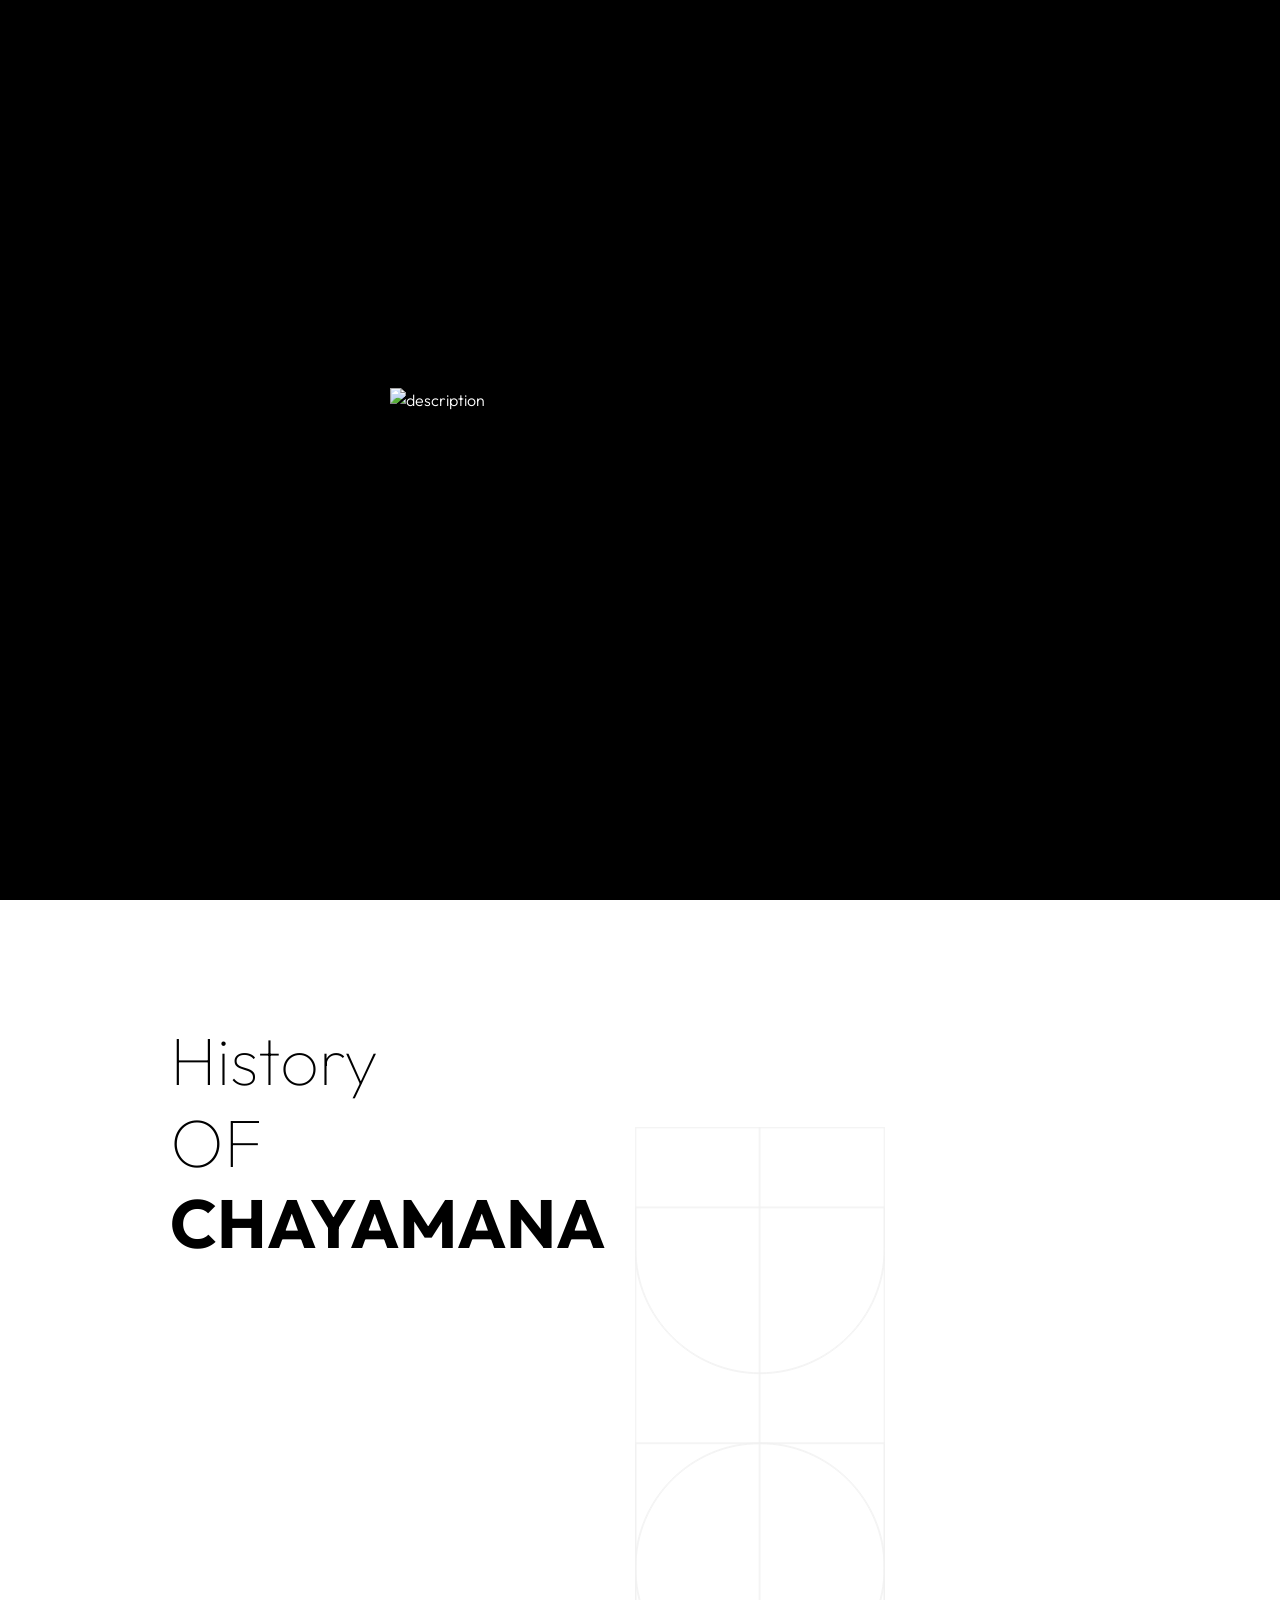
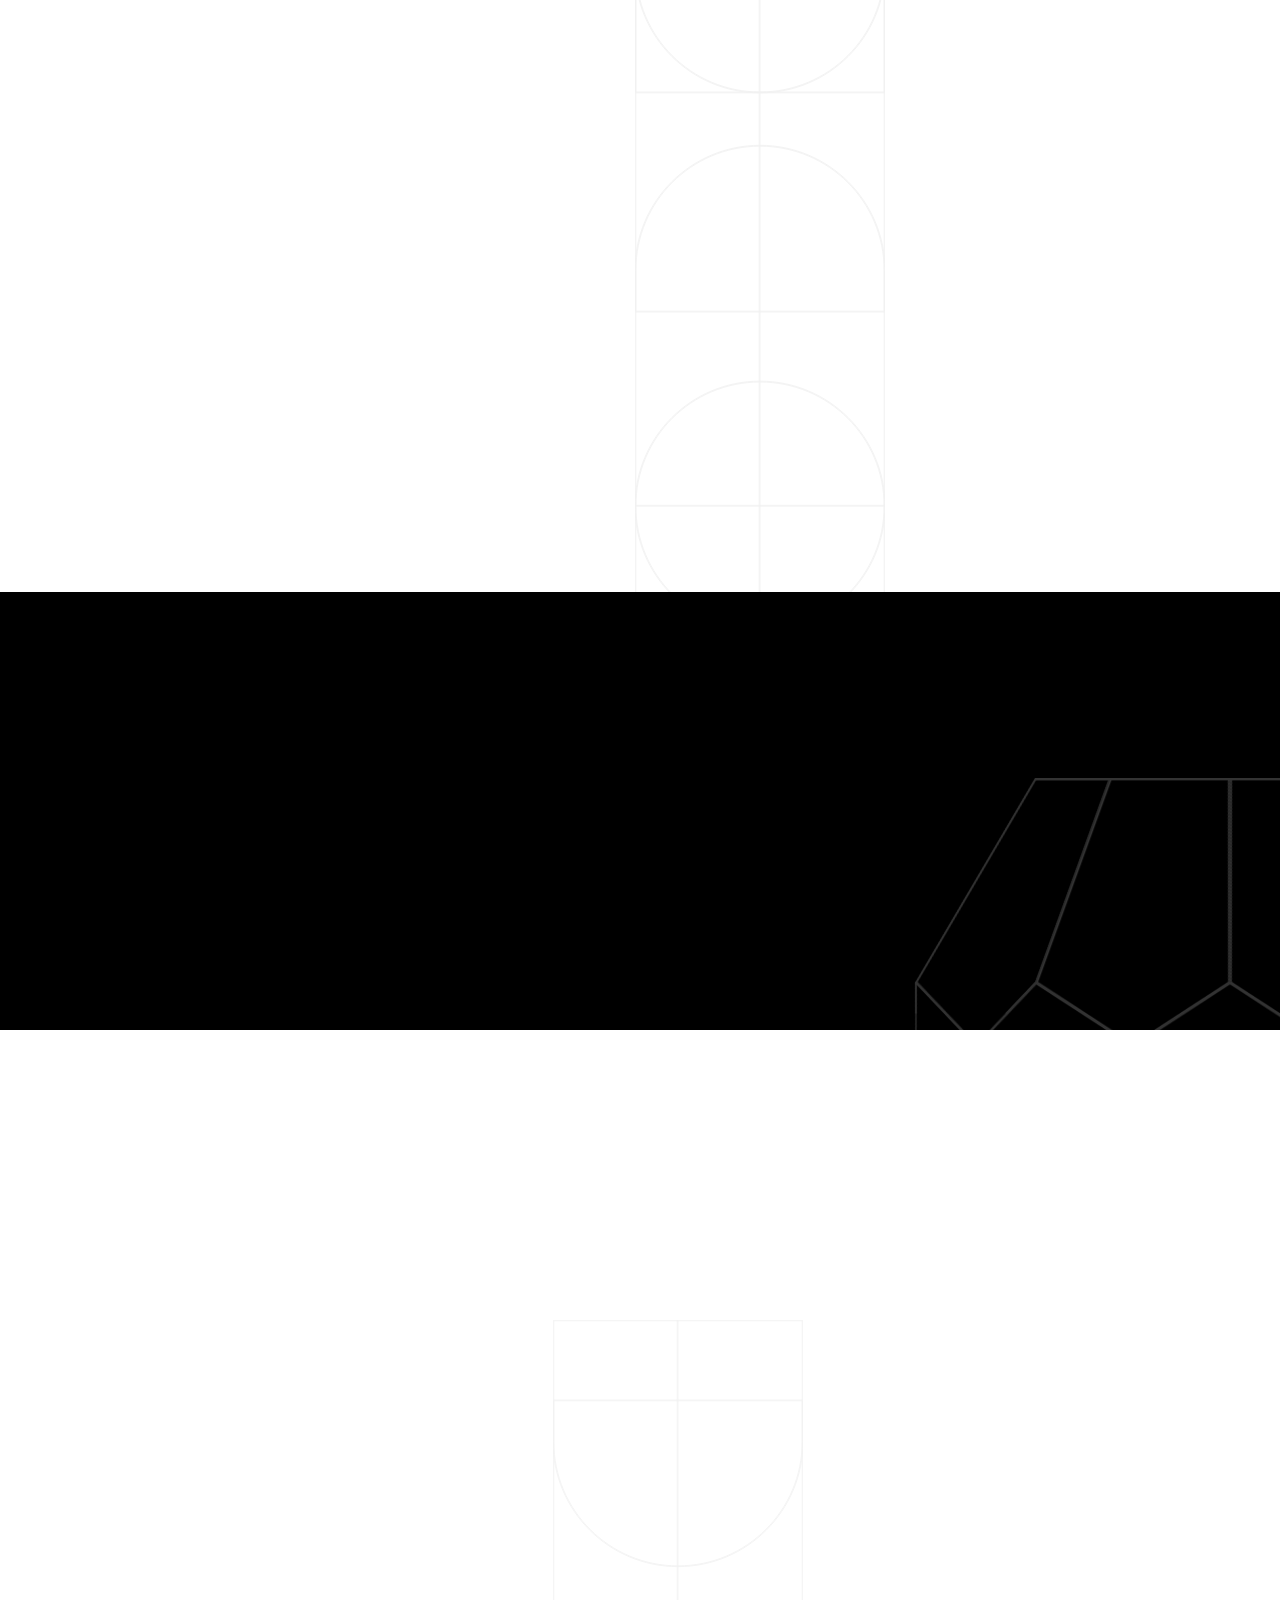
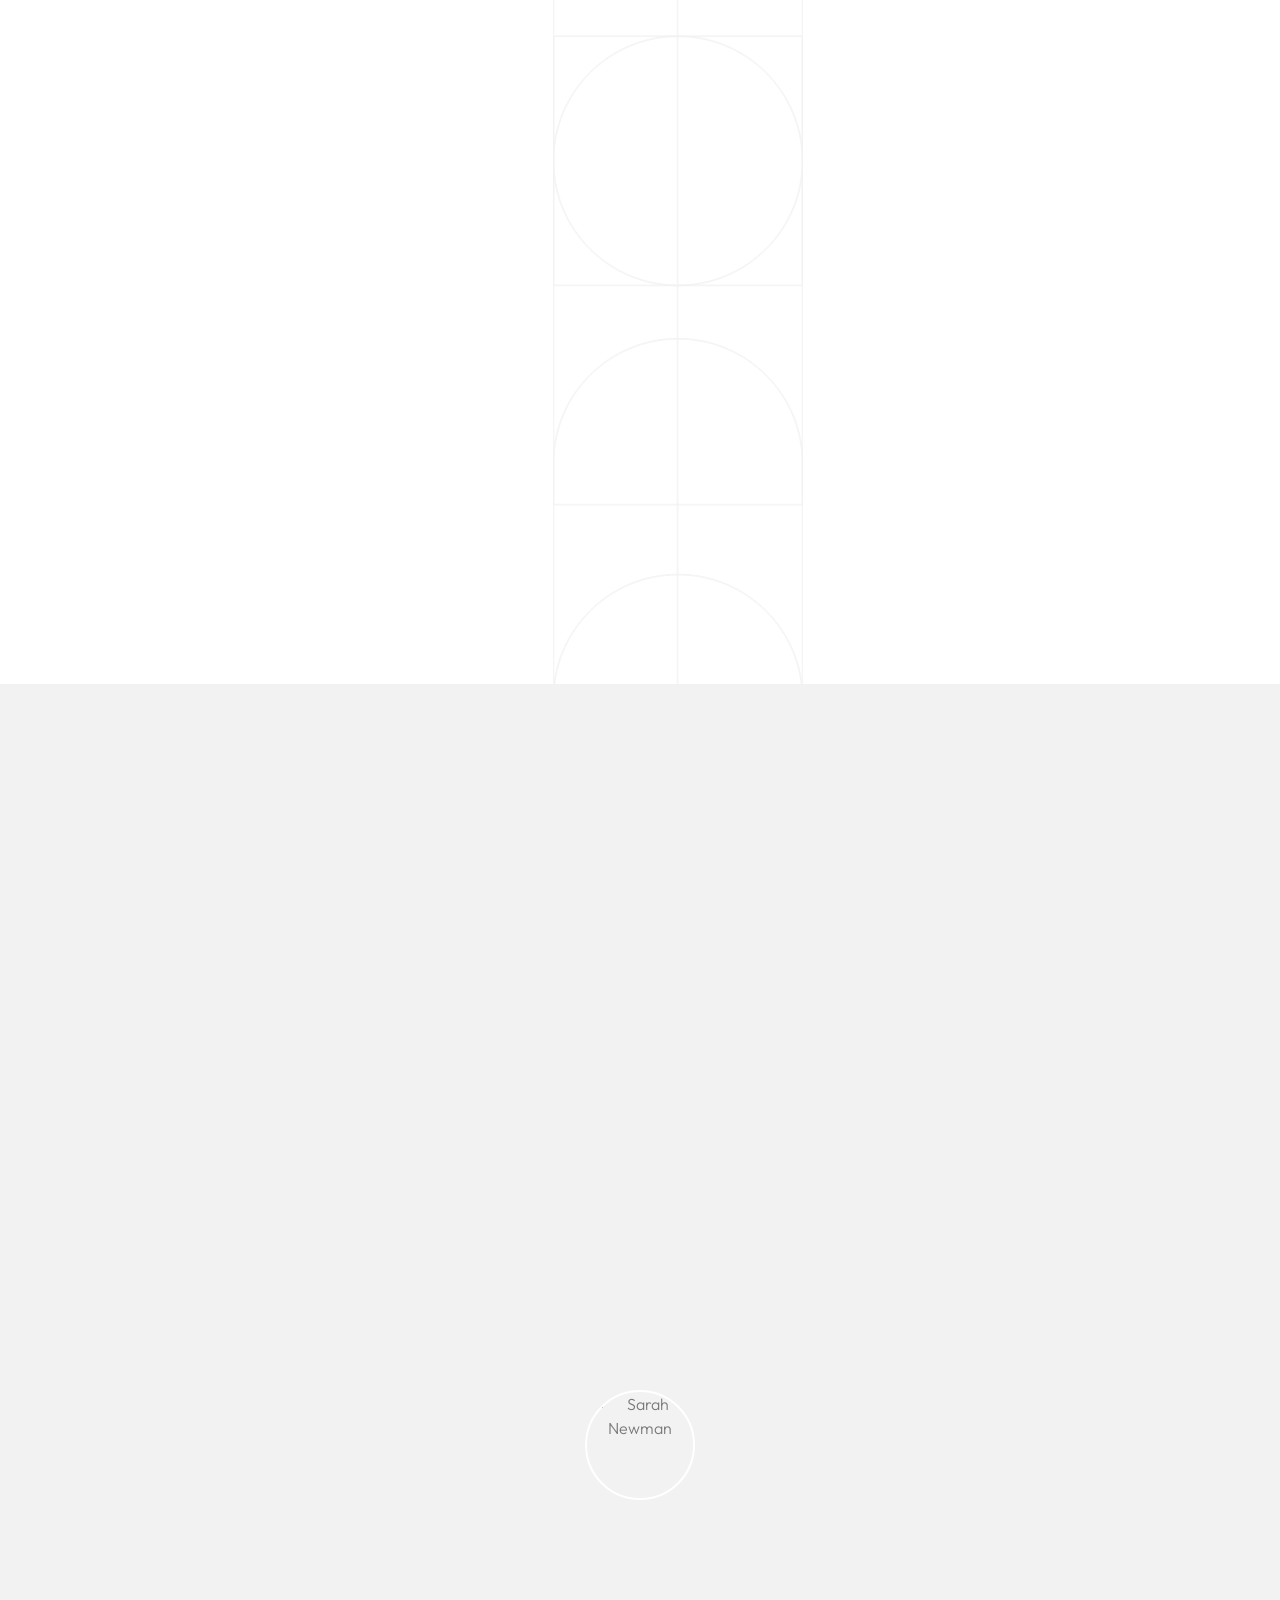
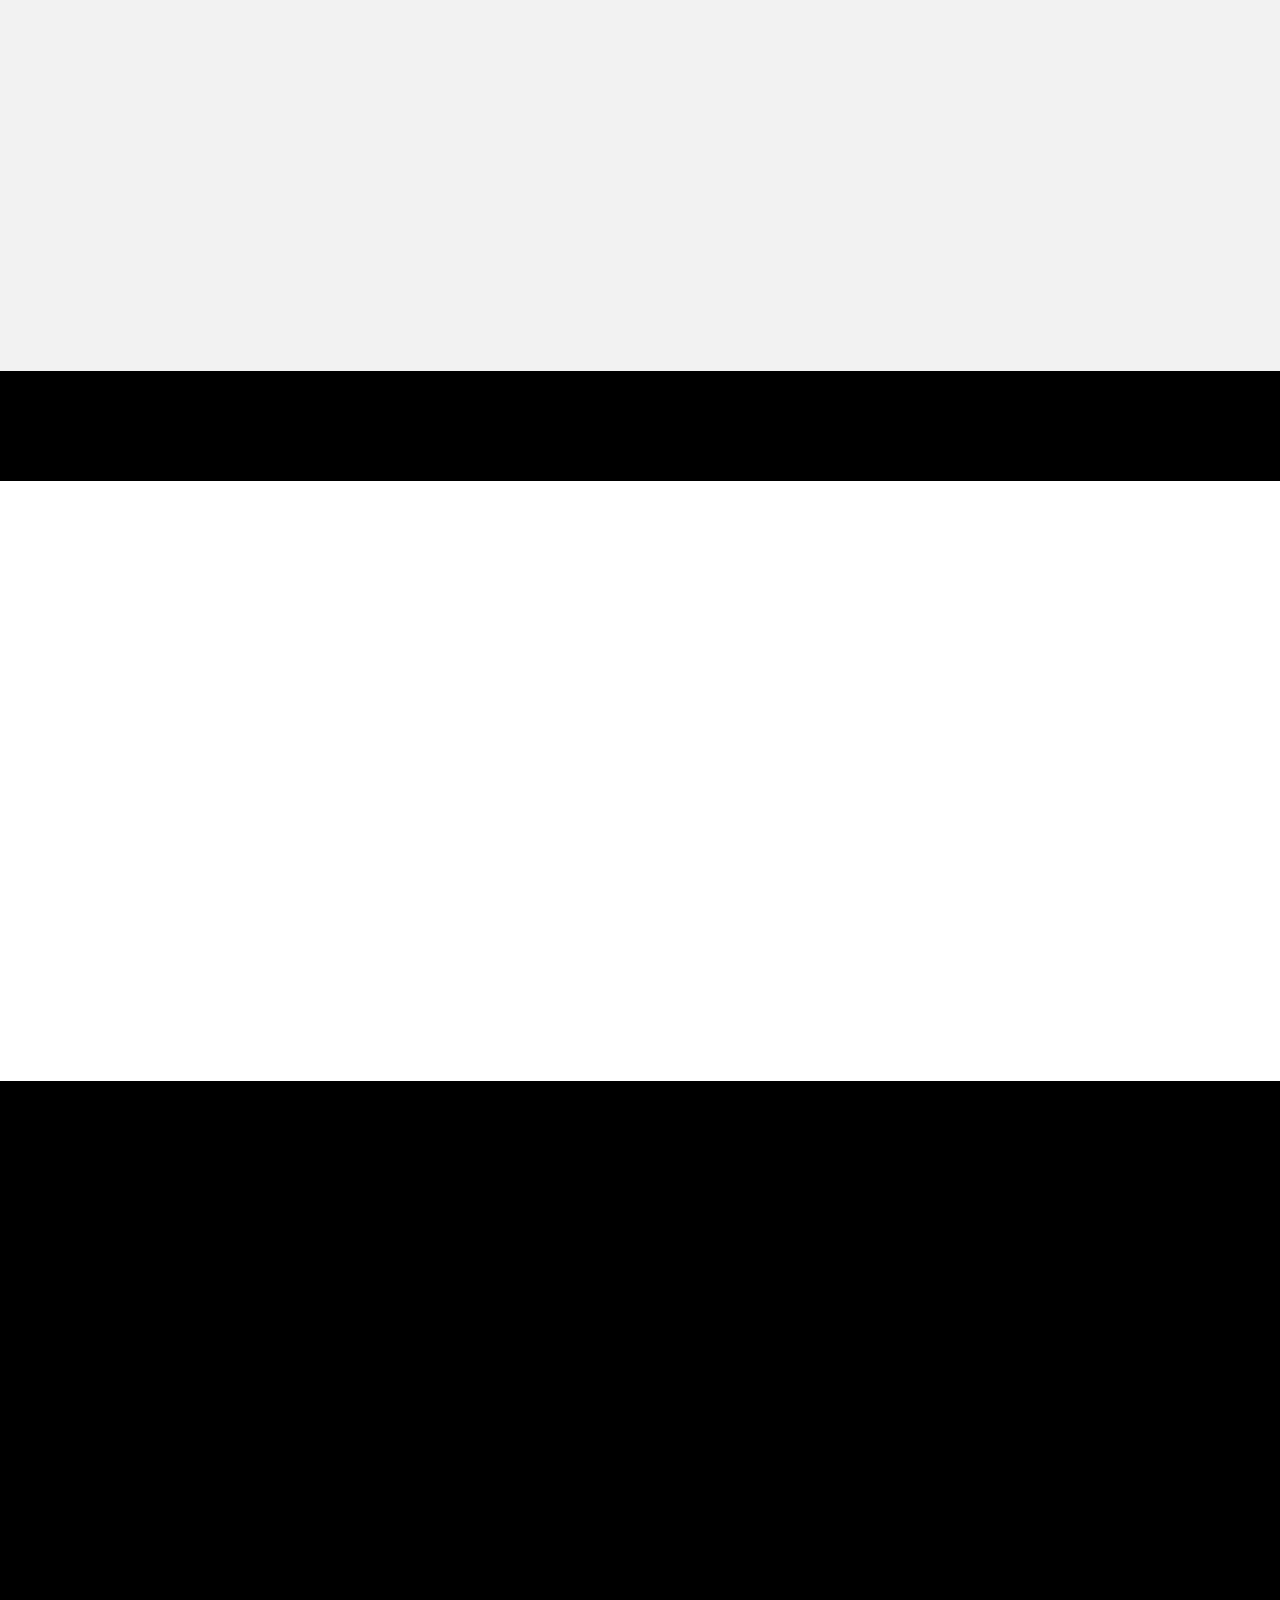
==== commit 834e5c4d: "g" ====
--- a/index.html
+++ b/index.html
@@ -281,34 +281,30 @@
                                                 <li><a href="portfolio-1.html" class="mil-light-soft">Legacy Of CHAYAMANA</a></li>
                                                             <li><a href="physical-competition.html" class="mil-light-soft">Physical Competition</a></li>
                                                             <li><a href="#rules" class="mil-light-soft">Submission</a></li>
-                                                            <li><a href="Yellow and Grey Modern Clean Company Project Proposal.pdf" class="mil-light-soft" target="_blank" rel="noopener">Rules and</a></li>
+                                                            <li><a href="Yellow and Grey Modern Clean Company Project Proposal.pdf" class="mil-light-soft" target="_blank" rel="noopener">Rules</a></li>
                                             </ul>
-</div>
-
-<div class="row justify-content-between flex-sm-row-reverse">
-                                <div class="col-md-7 col-lg-6">
-
+
+                                        </div>
+                                       
+                                    </div>
+                                    <div class="mil-divider mil-mb-60"></div>
                                     <div class="row justify-content-between">
 
-                                        <div class="col-md-6 col-lg-5 mil-mb-60">
-
-                                            <h6 class="mil-muted mil-up mil-mb-30">Chamathka Sadaru</h6><br>
-
-                                            <p class="mil-light-soft mil-up"> Project Chair-person <a class="mil-no-wrap" href="tel:+94778400503">0778400503</a></p>
-
-                                        </div>
-                                        <div class="col-md-6 col-lg-5 mil-mb-60">
-
-                                            <h6 class="mil-muted mil-up mil-mb-30">Pavan Bandara</h6><br>
-
-                                            <p class="mil-light-soft mil-up"> Project Chair-person <a class="mil-no-wrap" href="tel:+94706088879">0706088879</a></p>
-
-                                        </div>
-                                    </div>
-
-                                </div>
-                            
-                                    
+                                        <div class="col-lg-4 mil-mb-60">
+
+                                            <h6 class="mil-muted mil-mb-30">Canada</h6>
+
+                                            <p class="mil-light-soft mil-up">71 South Los Carneros Road, California <span class="mil-no-wrap">+51 174 705 812</span></p>
+
+                                        </div>
+                                        <div class="col-lg-4 mil-mb-60">
+
+                                            <h6 class="mil-muted mil-mb-30">Germany</h6>
+
+                                            <p class="mil-light-soft">Leehove 40, 2678 MC De Lier, Netherlands <span class="mil-no-wrap">+31 174 705 811</span></p>
+
+                                        </div>
+                                    </div>
                                 </div>
                             </div>
 
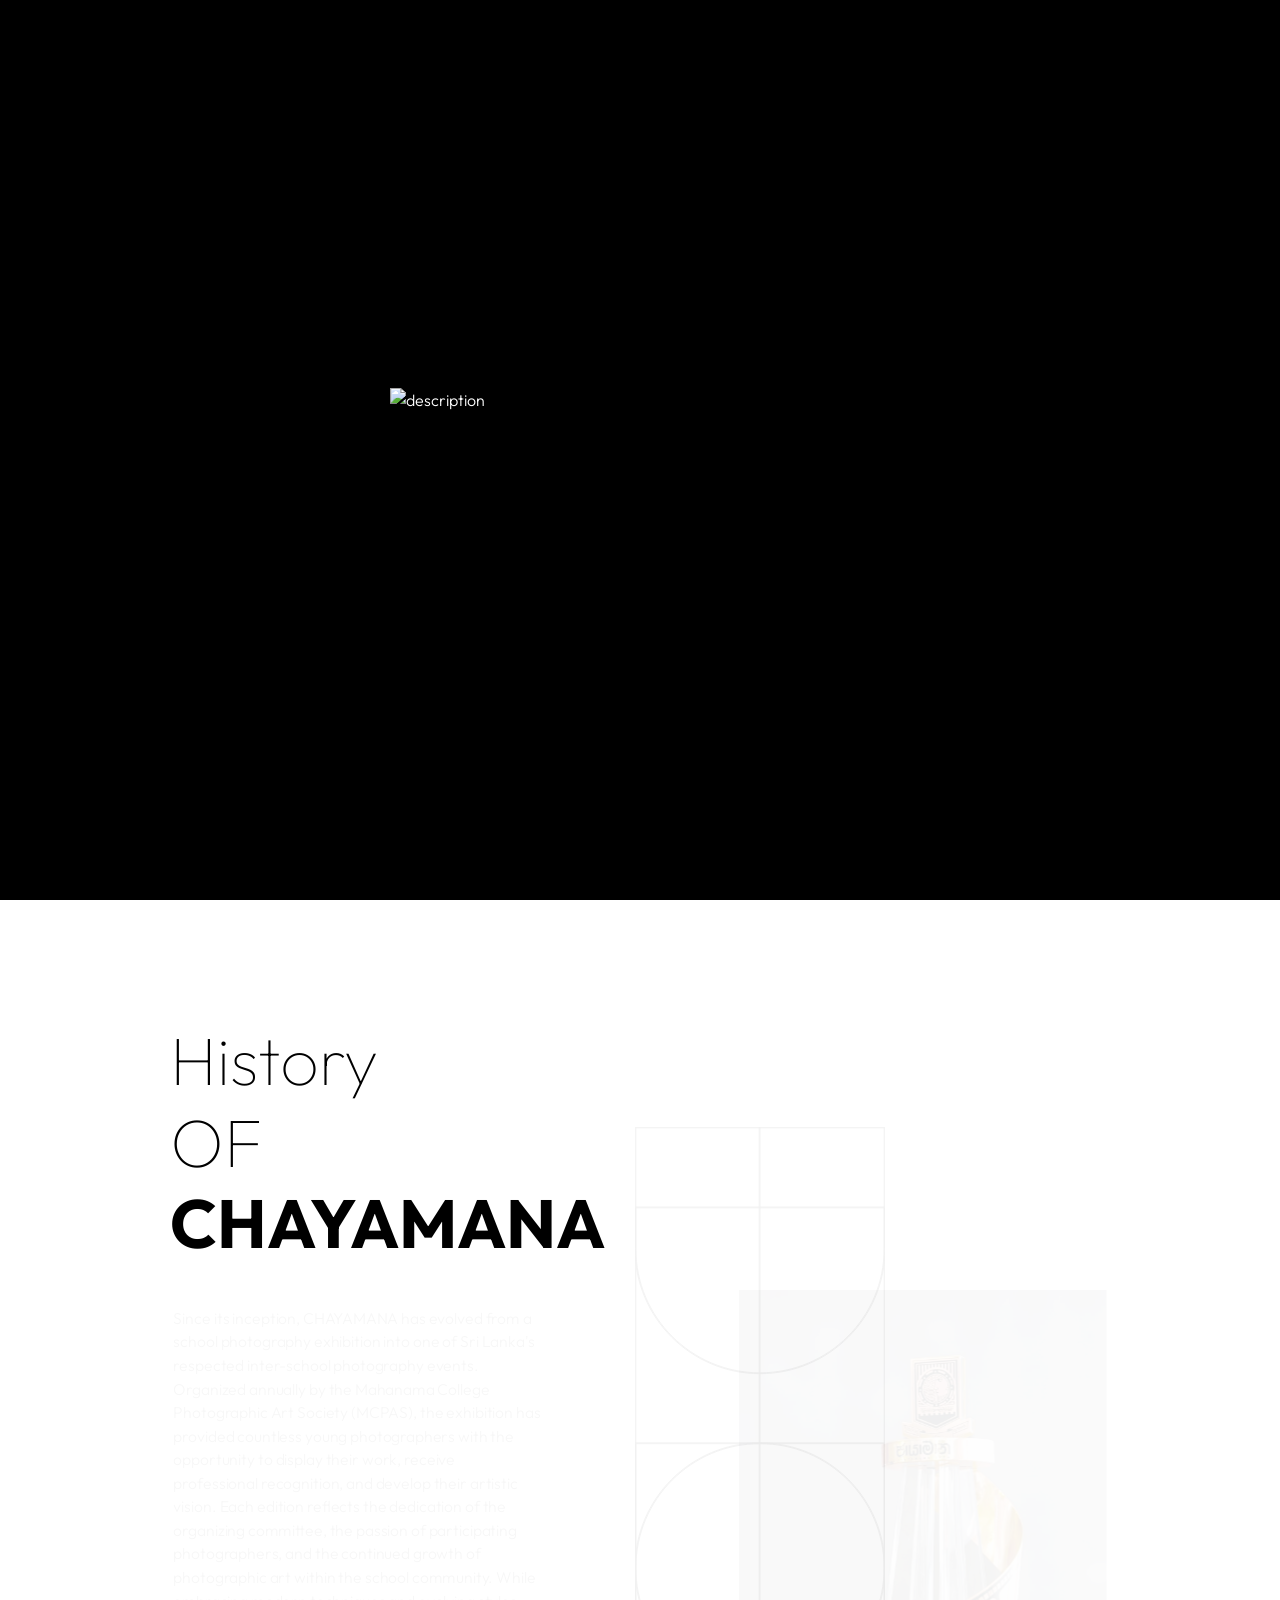
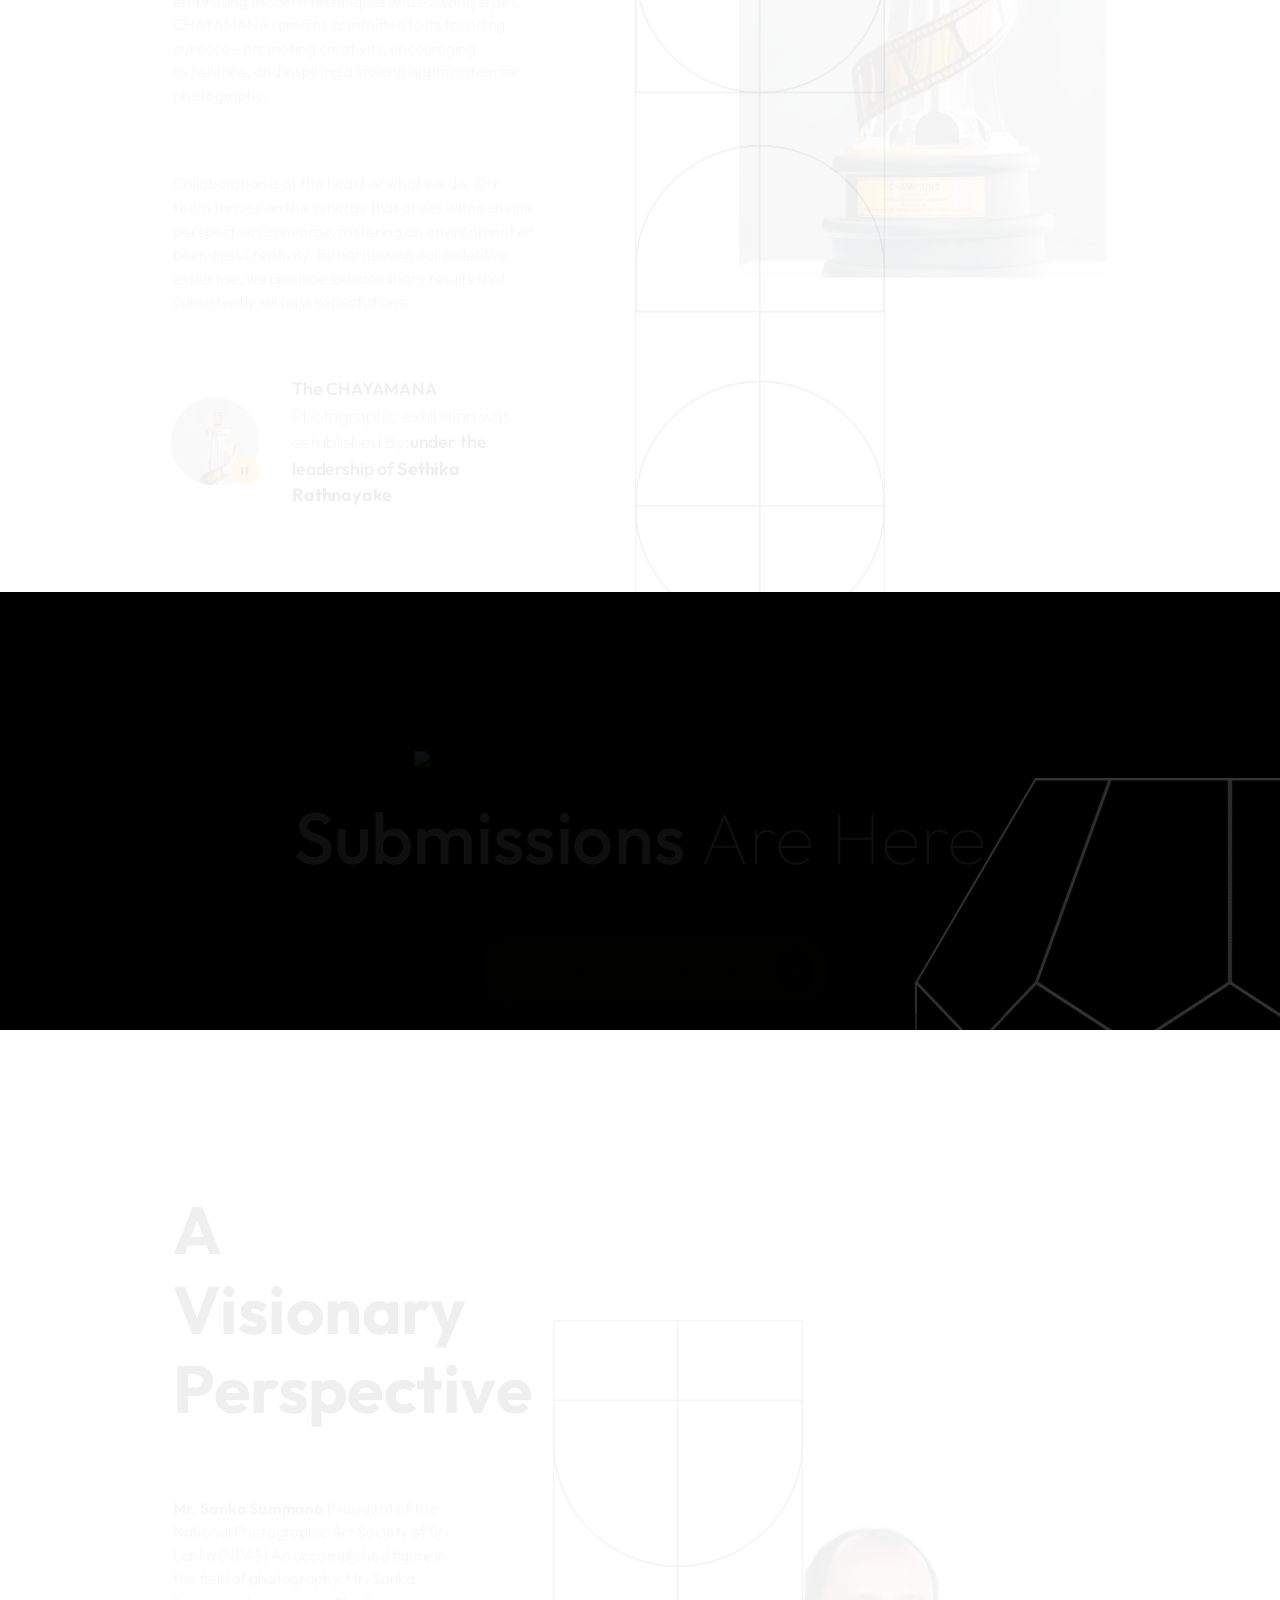
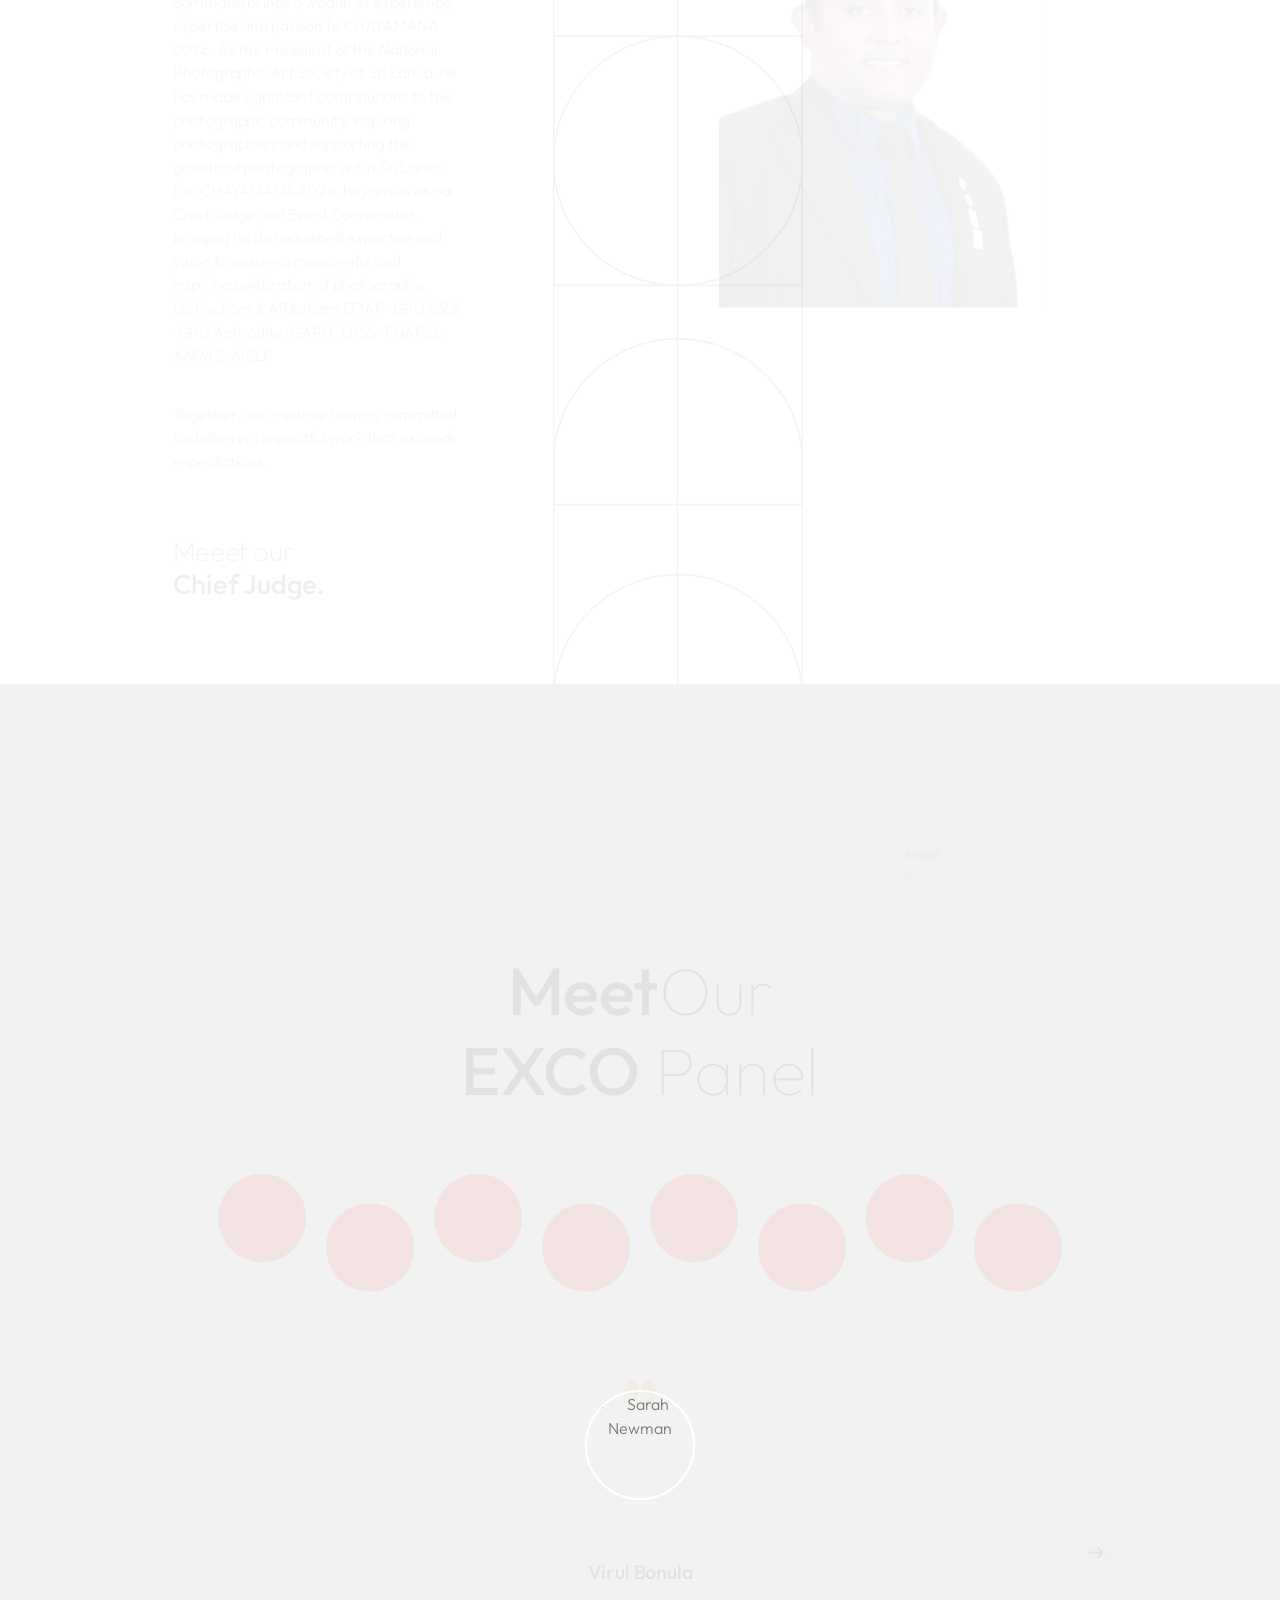
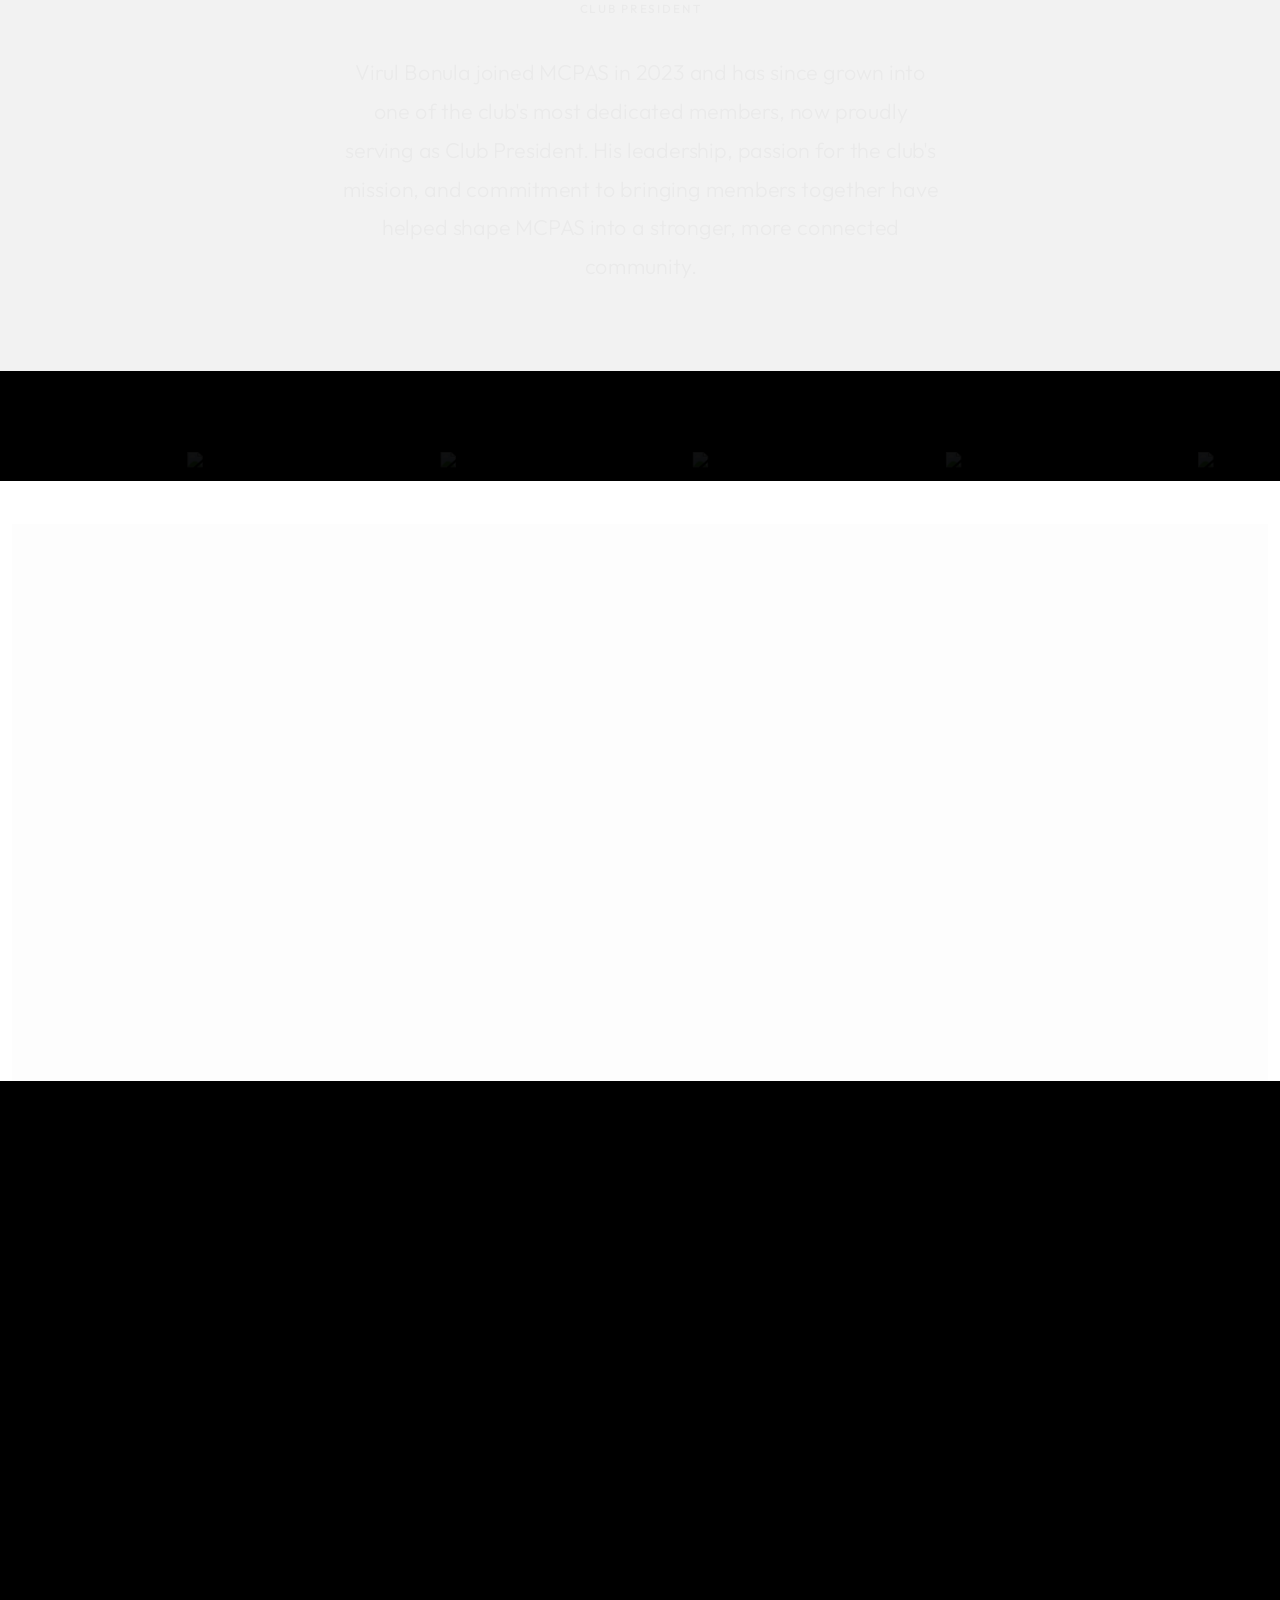
==== commit b1e3fa59: "kkkk" ====
--- a/index.html
+++ b/index.html
@@ -281,7 +281,7 @@
                                                 <li><a href="portfolio-1.html" class="mil-light-soft">Legacy Of CHAYAMANA</a></li>
                                                             <li><a href="physical-competition.html" class="mil-light-soft">Physical Competition</a></li>
                                                             <li><a href="#rules" class="mil-light-soft">Submission</a></li>
-                                                            <li><a href="Yellow and Grey Modern Clean Company Project Proposal.pdf" class="mil-light-soft" target="_blank" rel="noopener">Rules</a></li>
+                                                            <li><a href="Yellow and Grey Modern Clean Company Project Proposal.pdf" class="mil-light-soft" target="_blank" rel="noopener">Rules and Regulations</a></li>
                                             </ul>
 
                                         </div>
@@ -292,16 +292,16 @@
 
                                         <div class="col-lg-4 mil-mb-60">
 
-                                            <h6 class="mil-muted mil-mb-30">Canada</h6>
-
-                                            <p class="mil-light-soft mil-up">71 South Los Carneros Road, California <span class="mil-no-wrap">+51 174 705 812</span></p>
+                                            <h6 class="mil-muted mil-mb-30">Chamathka Sadaru</h6>
+
+                                            <p class="mil-light-soft mil-up">Project Chair-person <a class="mil-no-wrap" href="tel:+94778400503">0778400503</a></p>
 
                                         </div>
                                         <div class="col-lg-4 mil-mb-60">
 
-                                            <h6 class="mil-muted mil-mb-30">Germany</h6>
-
-                                            <p class="mil-light-soft">Leehove 40, 2678 MC De Lier, Netherlands <span class="mil-no-wrap">+31 174 705 811</span></p>
+                                            <h6 class="mil-muted mil-mb-30">Pavan Bandara</h6>
+
+                                            <p class="mil-light-soft">Project Chair-person <a class="mil-no-wrap" href="tel:+94706088879">0706088879</a></p>
 
                                         </div>
                                     </div>
@@ -499,7 +499,7 @@
 
                                     <p class="mil-up mil-mb-60">Together, our creative team is committed to delivering impactful work that exceeds expectations.</p>
 
-                                    <h4 class="mil-up"><span class="mil-thin">We</span> delivering <br><span class="mil-thin">exceptional</span> results.</h4>
+                                    <h4 class="mil-up"><span class="mil-thin">Meeet our</span><br><span class="mil-strong">Chief Judge.</span></h4>
                                 </div>
 
                             </div>
@@ -519,10 +519,7 @@
                                                         <h5 class="mil-muted mil-mb-5">Sanka </h5>
                                                         <p class="mil-link mil-light-soft mil-mb-10">Sammana</p>
                                                         <ul class="mil-social-icons mil-center">
-                                                            <li><a href="#." target="_blank" class="social-icon"> <i class="fab fa-behance"></i></a></li>
-                                                            <li><a href="#." target="_blank" class="social-icon"> <i class="fab fa-dribbble"></i></a></li>
-                                                            <li><a href="#." target="_blank" class="social-icon"> <i class="fab fa-twitter"></i></a></li>
-                                                            <li><a href="#." target="_blank" class="social-icon"> <i class="fab fa-github"></i></a></li>
+                                                            <li><a href="https://www.facebook.com/share/1GiiQNF1Se/?mibextid=wwXIfr" target="_blank" rel="noopener noreferrer" class="social-icon" aria-label="Visit Sanka Sammana on Facebook"> <i class="fab fa-facebook-f" aria-hidden="true"></i></a></li>
                                                         </ul>
                                                     </div>
                                                 </div>
@@ -696,7 +693,7 @@
 
                                     <div class="mil-muted mil-logo mil-up mil-mb-30"><IMG src="Pics/chayamana logo.png" alt="logo" style="width: 100px;"></div>
 
-                                    <p class="mil-light-soft mil-up mil-mb-30">Subscribe our newsletter:</p>
+                                    <p class="mil-light-soft mil-up mil-mb-30">Photography And Art Society of Mahanama Collage:</p>
 
                                 </div>
                                 <div class="col-md-7 col-lg-6">
